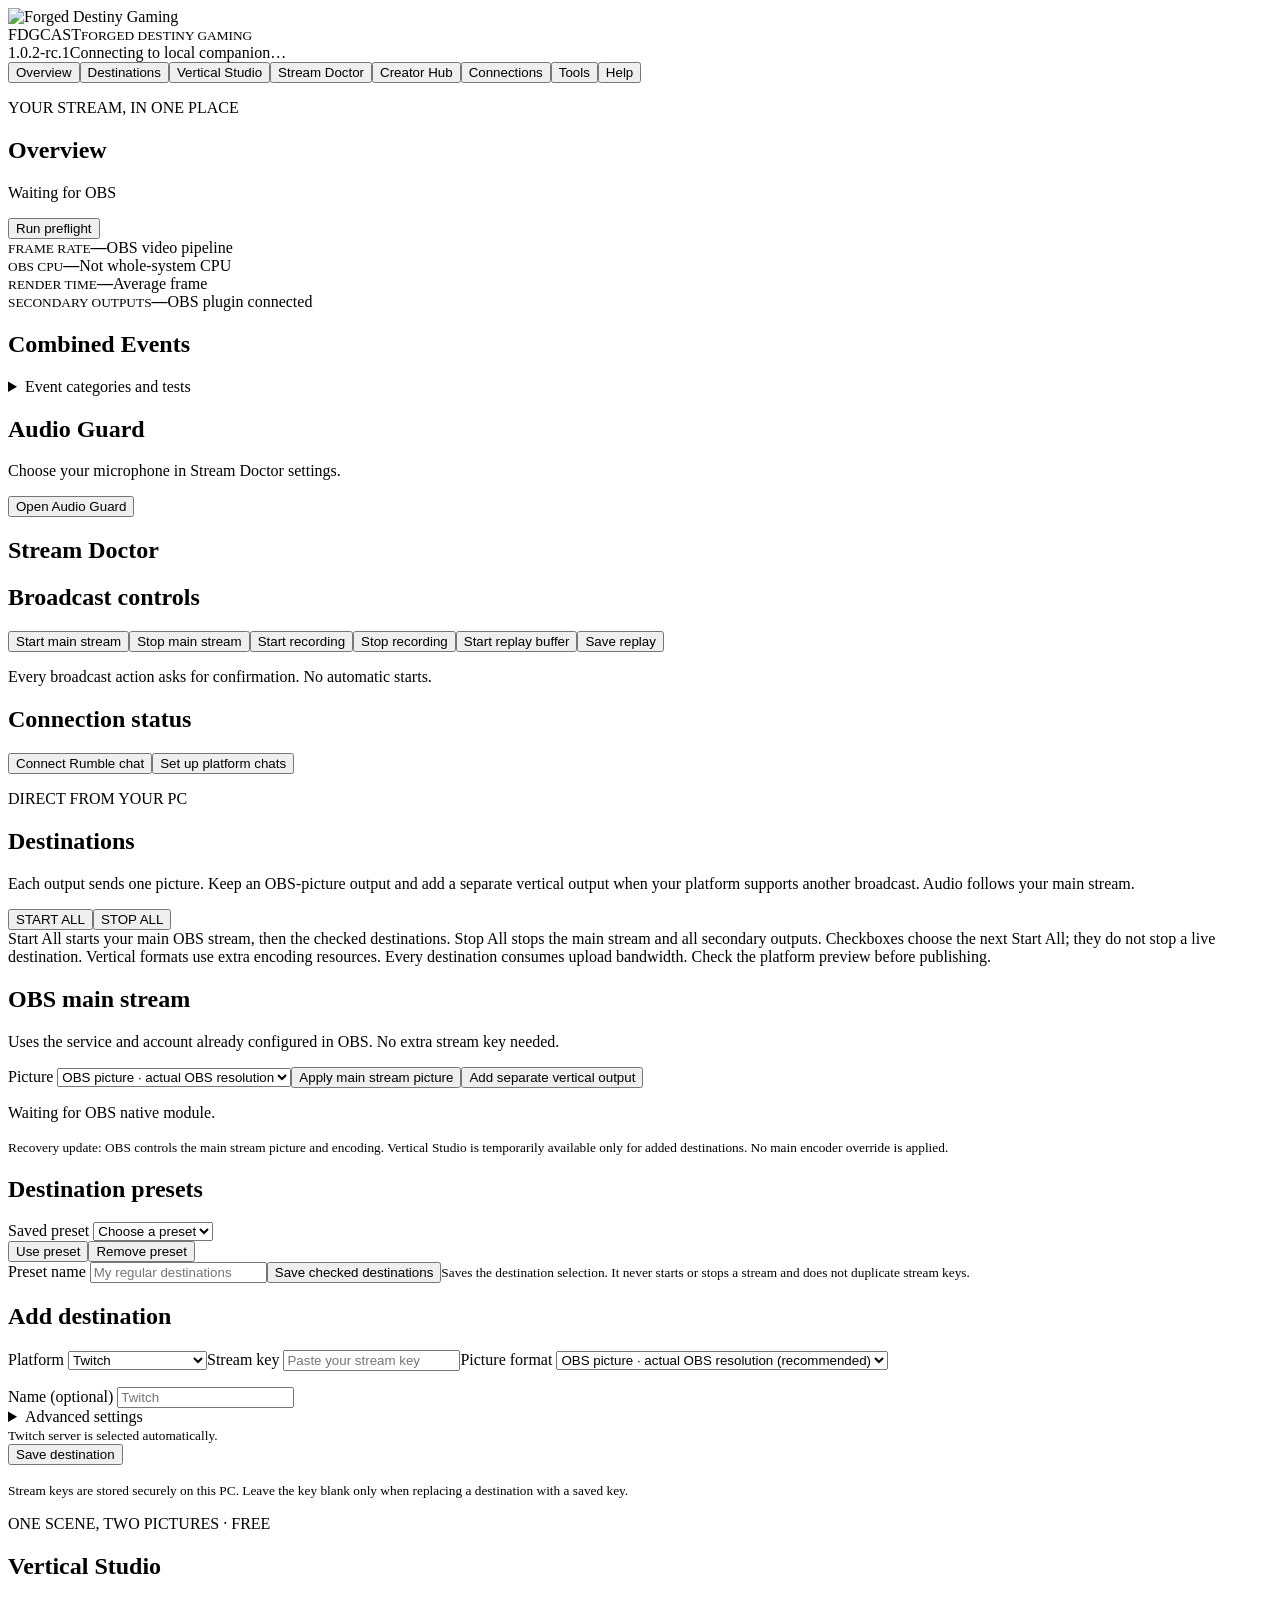
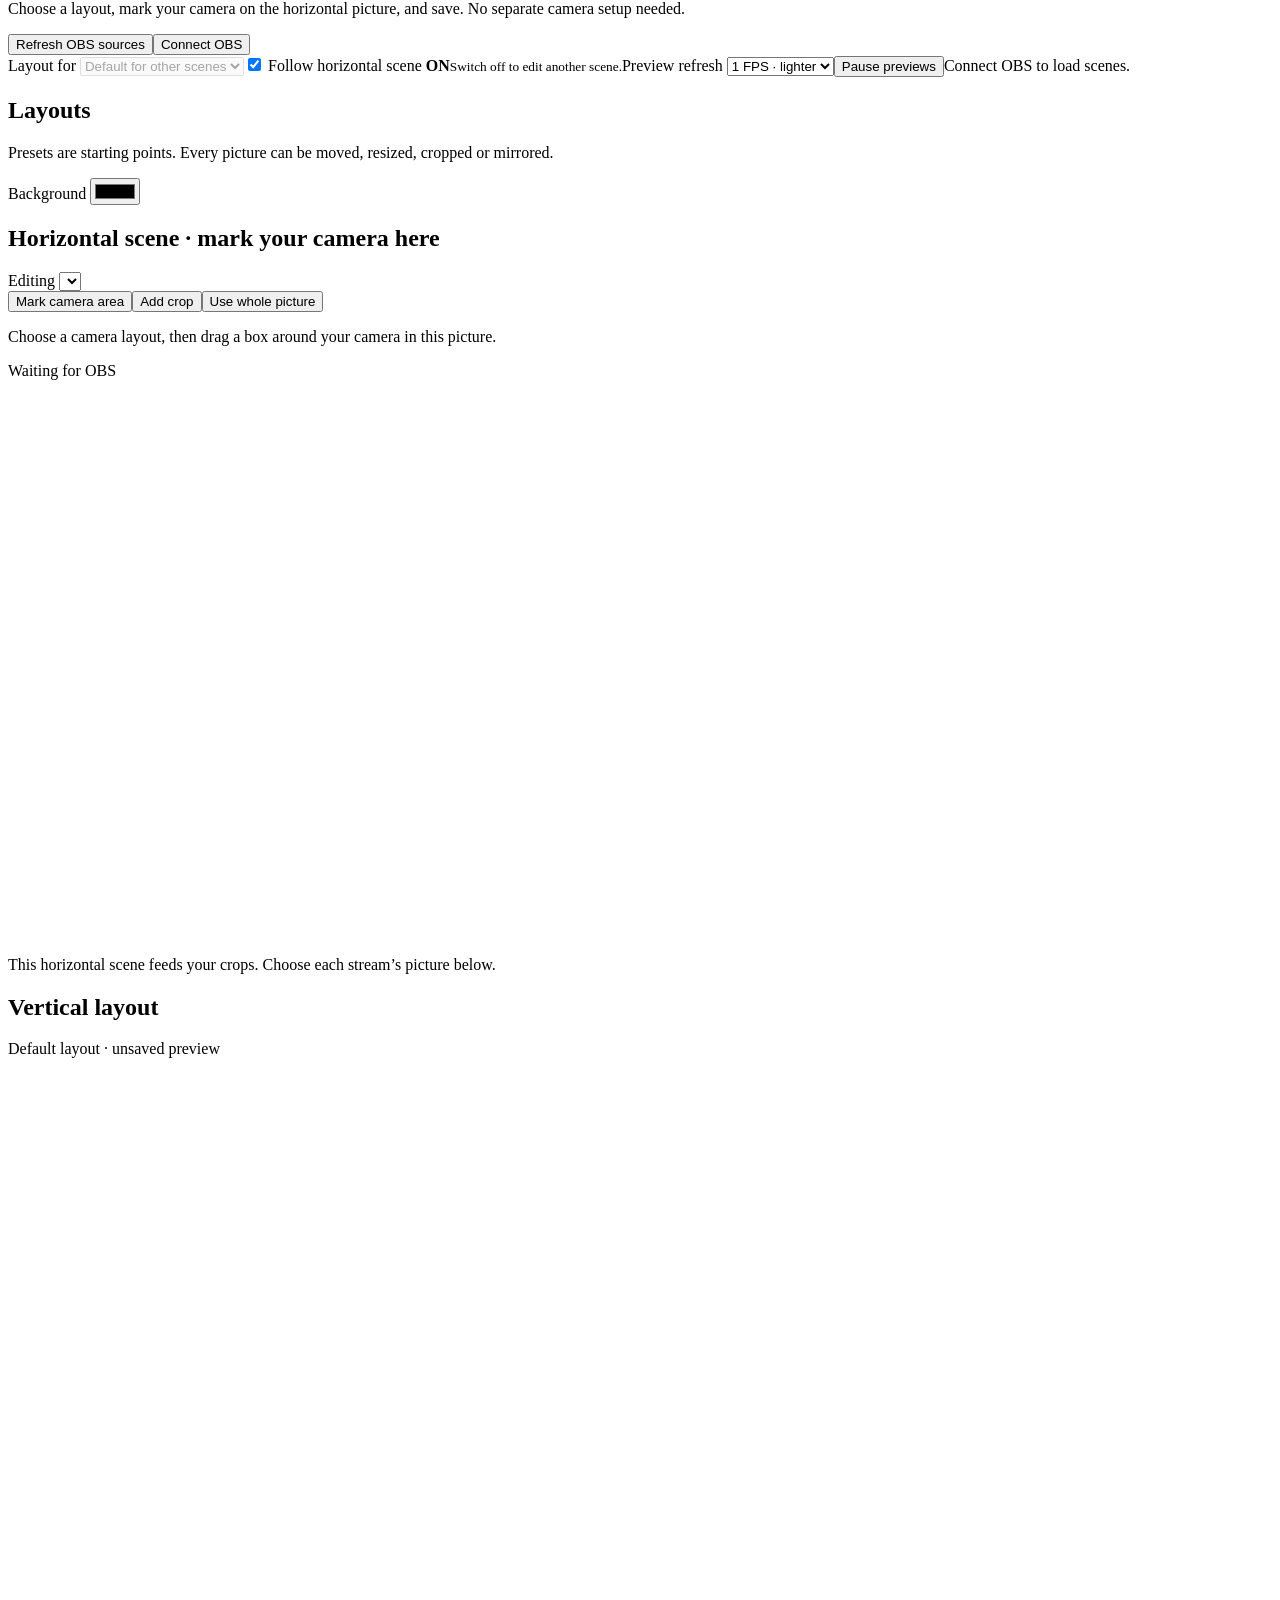
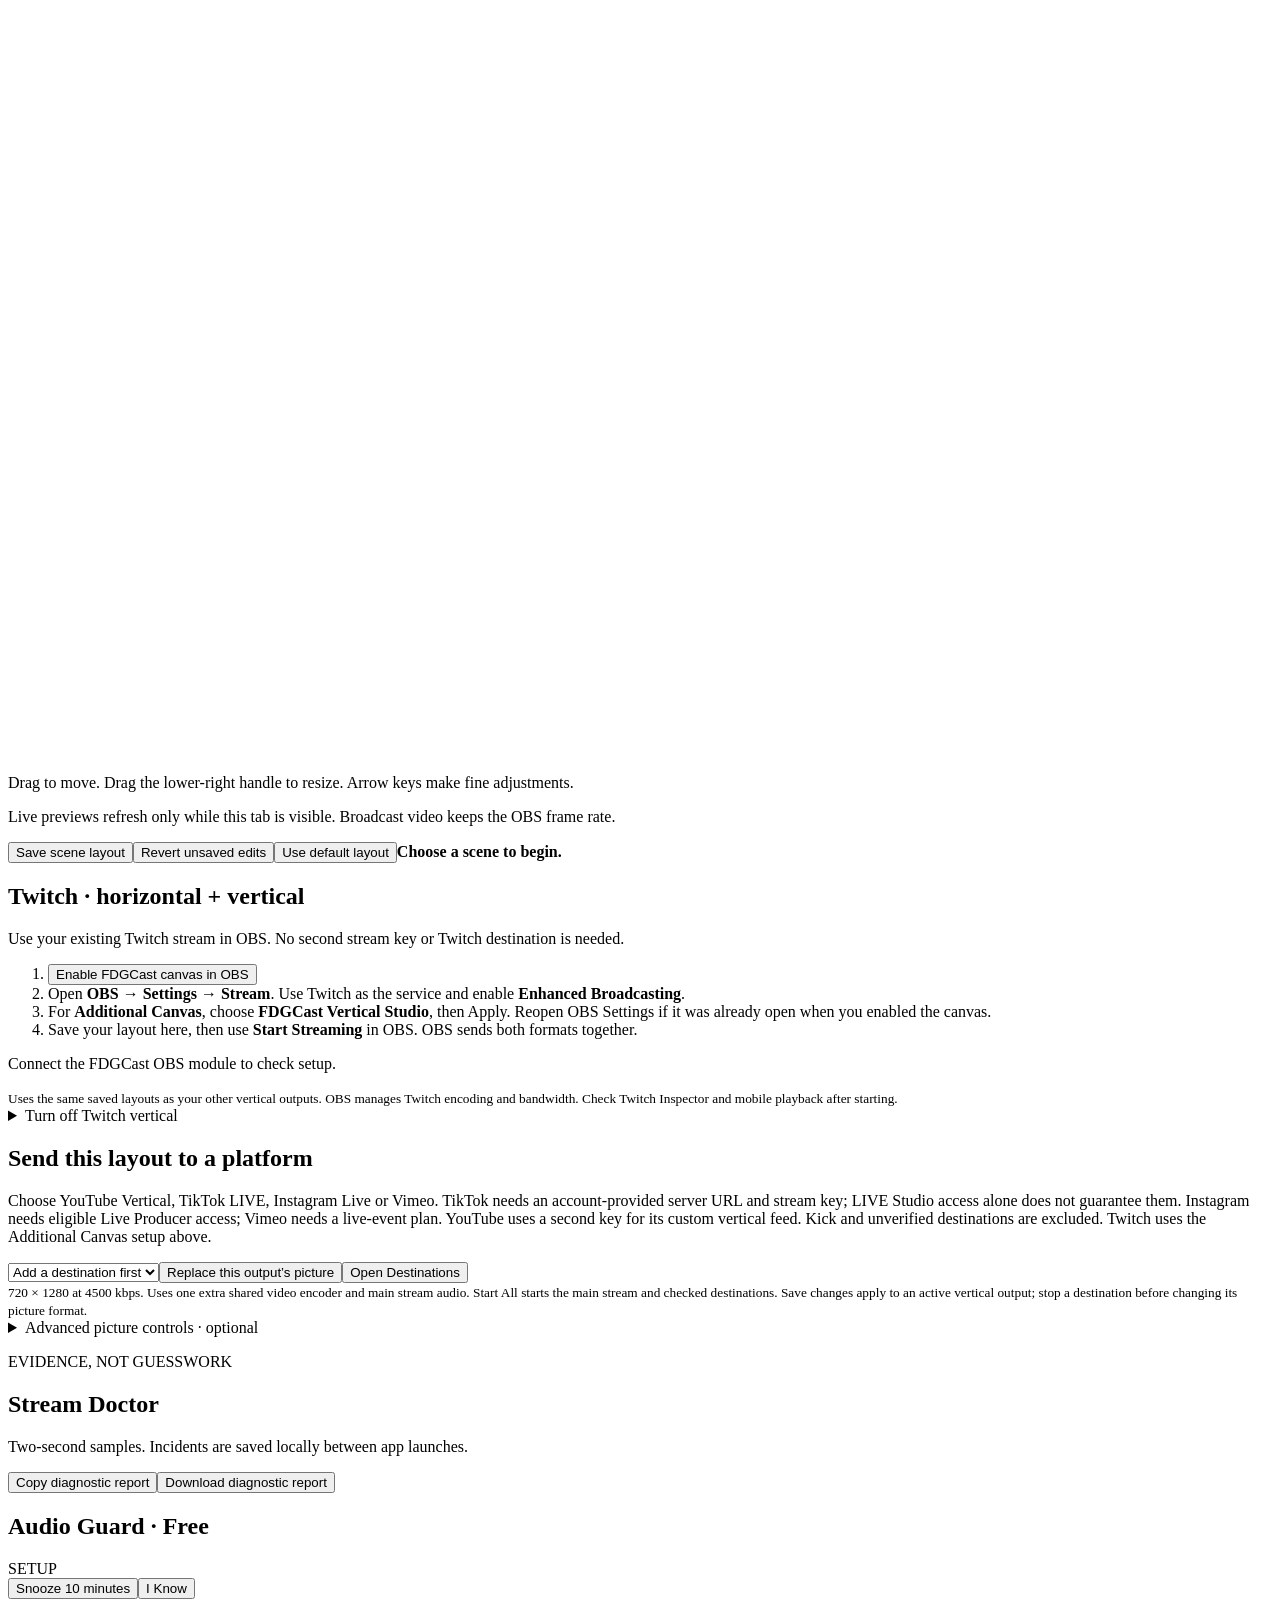
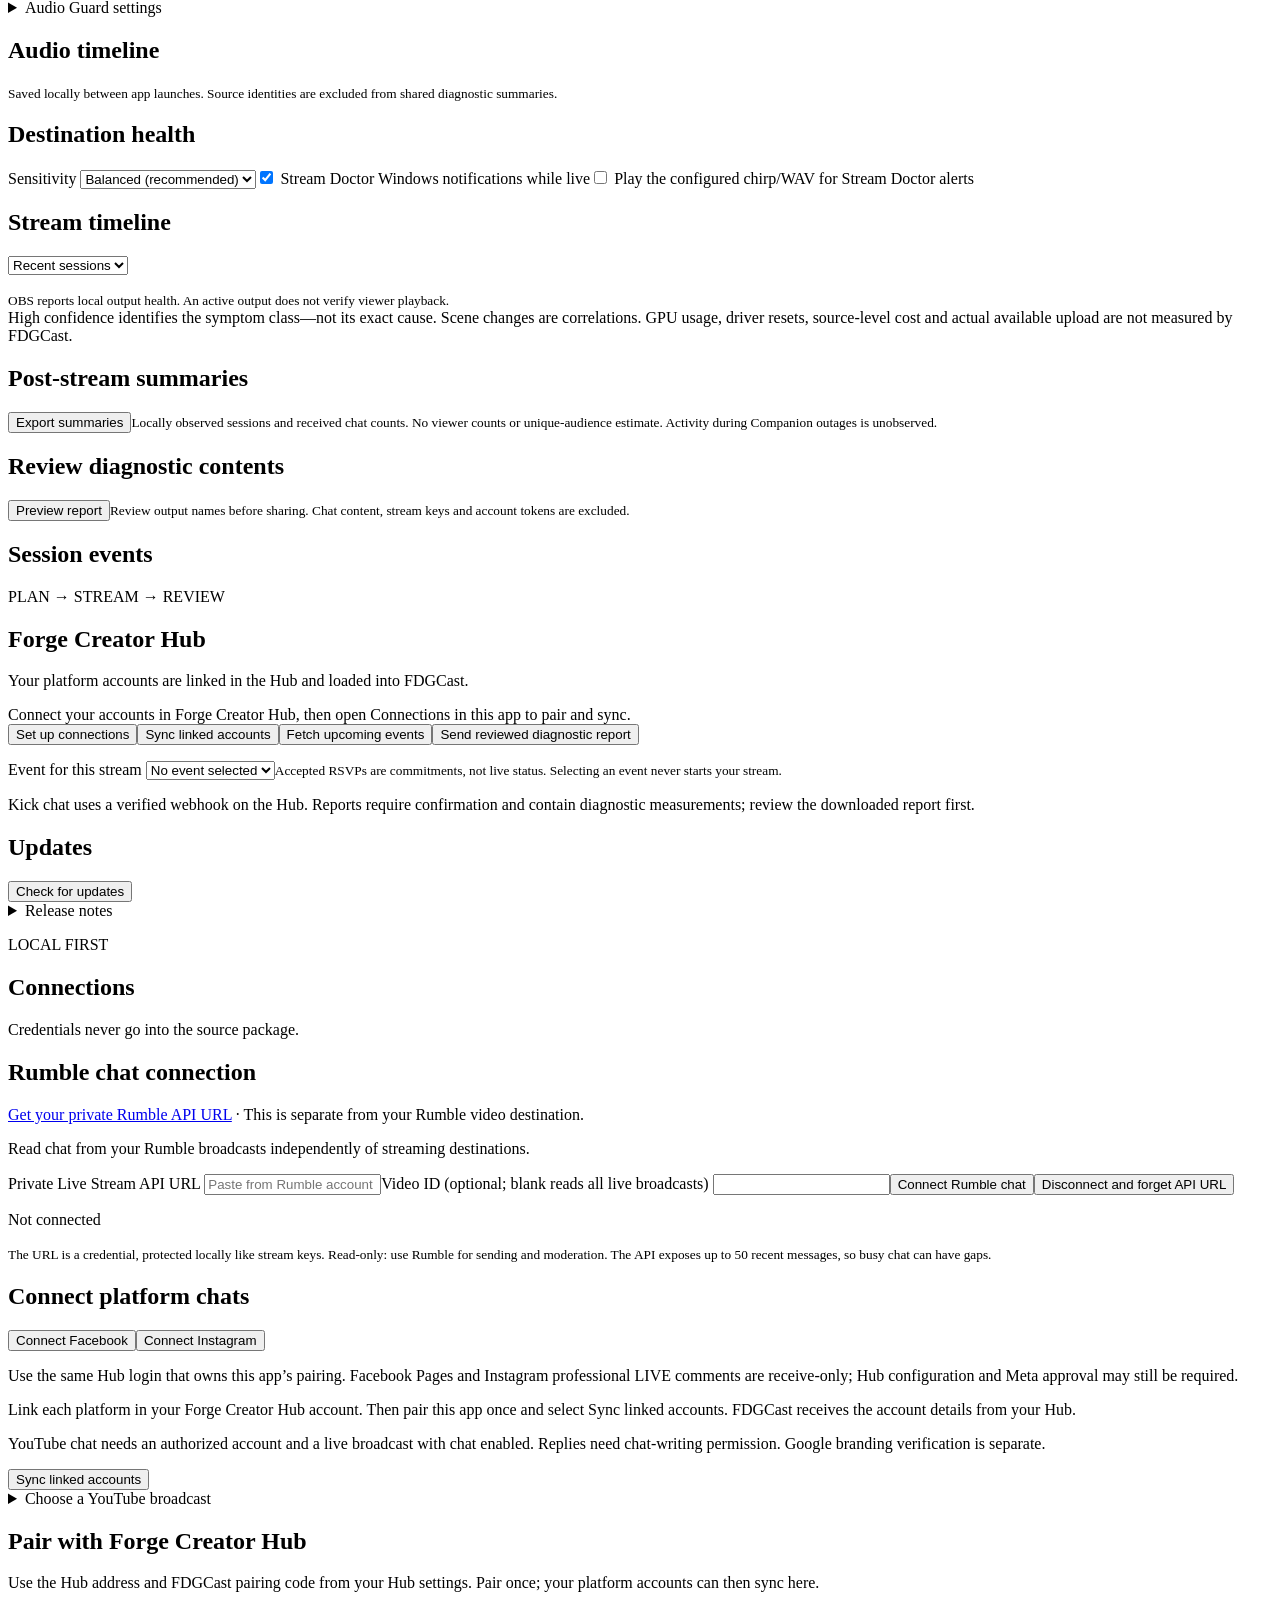
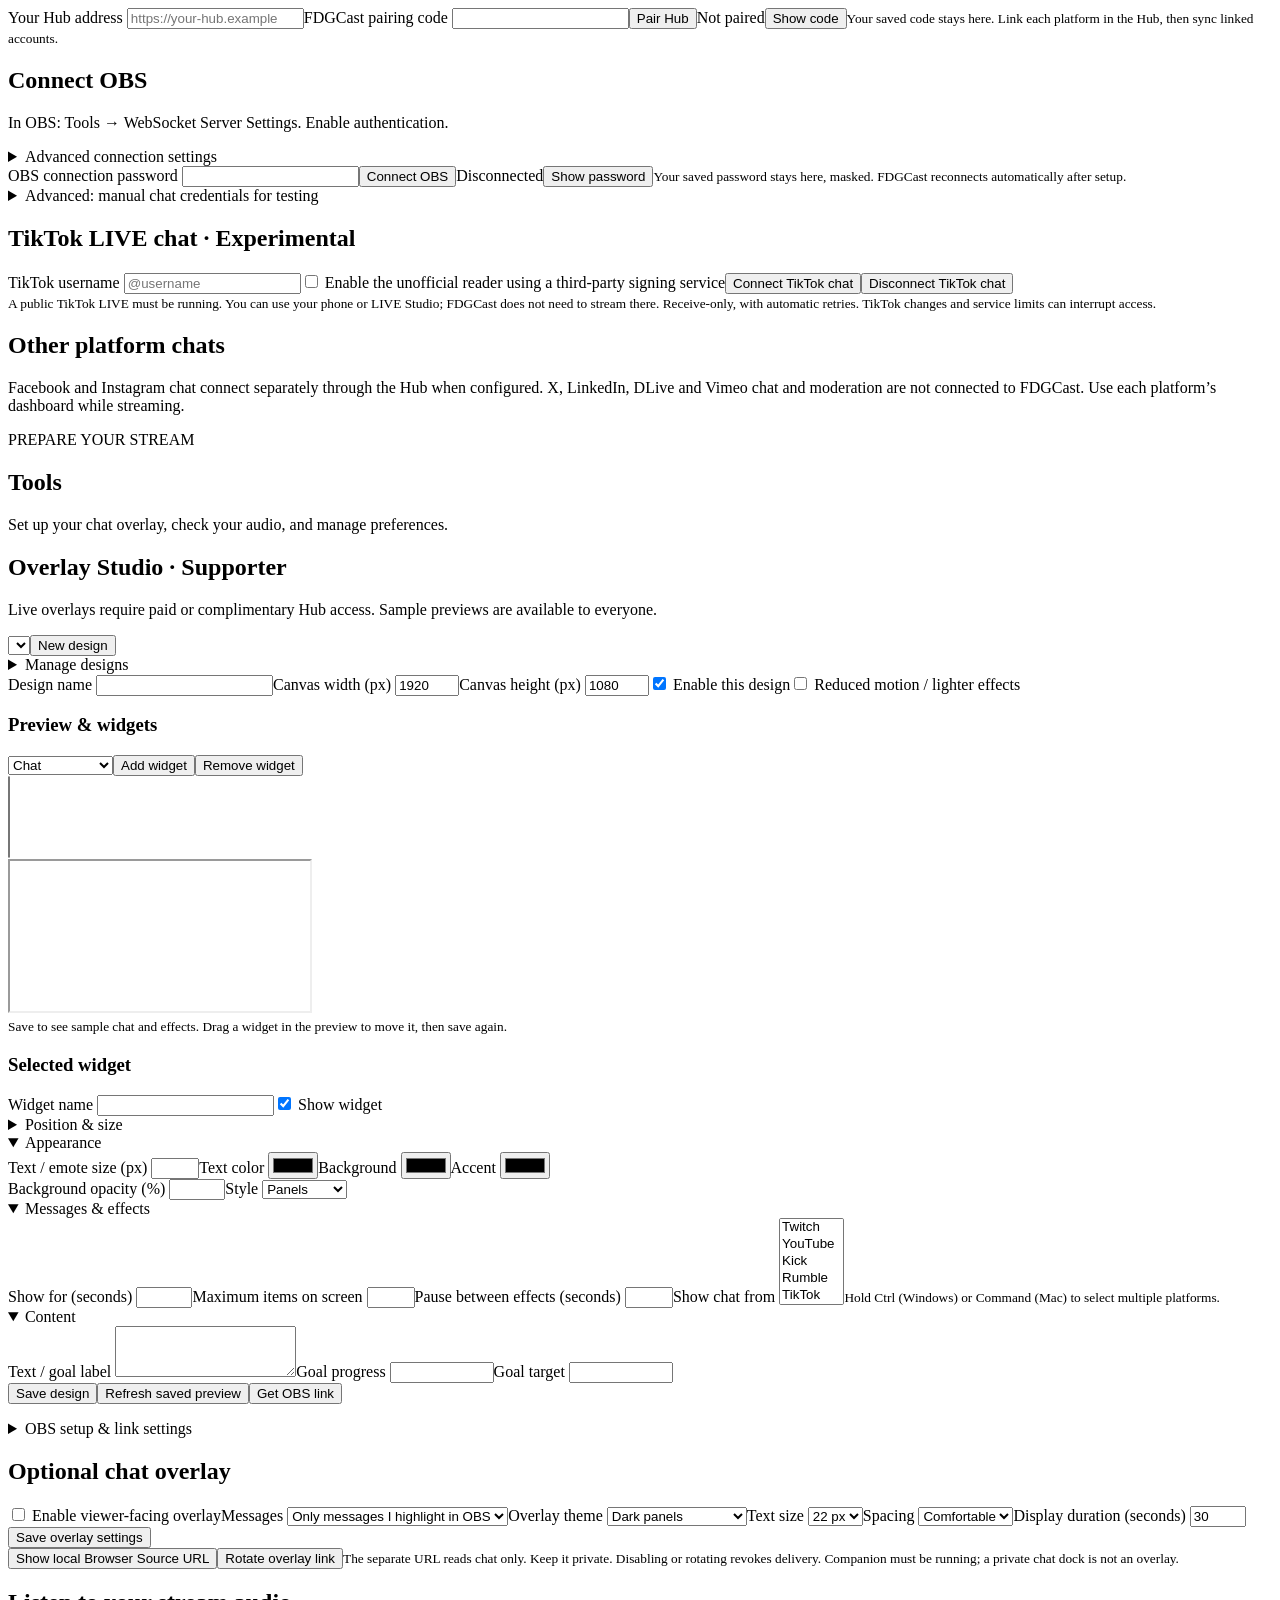
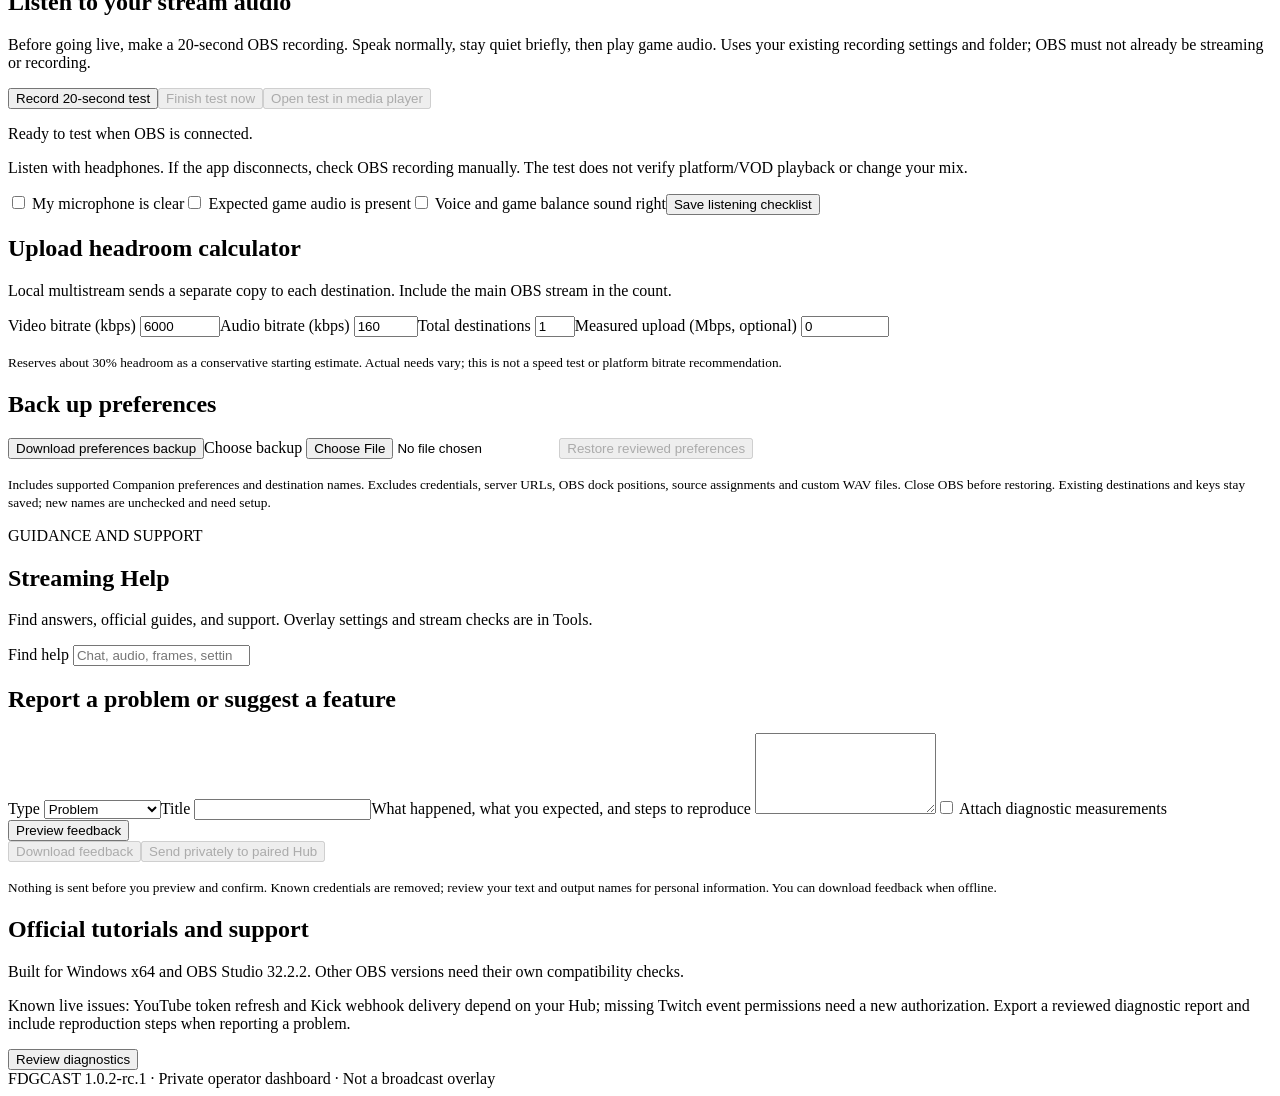
==== web/index.html @ 6902c18e "WIP: checkpoint vertical canvas work at user usage pause [skip ci] Unfinished native Twitch canvas/R" ====
<!doctype html>
<html lang="en"><head><meta charset="utf-8"><meta name="viewport" content="width=device-width,initial-scale=1"><title>FDGCast · Forged Destiny Gaming</title><link rel="icon" type="image/png" href="/favicon.png"><link rel="stylesheet" href="/style.css"><script src="/app.js" defer></script><script src="/studio-editor.js" defer></script><script src="/vertical-studio.js" defer></script></head>
<body>
<header><div class="brand"><img class="brand-logo" src="/favicon.png" alt="Forged Destiny Gaming"><div>FDGCAST<small>FORGED DESTINY GAMING</small></div></div><span id="mode" class="pill">1.0.2-rc.1</span><span id="connection">Connecting to local companion…</span></header>
<section id="updateBanner" class="notice" hidden role="status"><strong id="updateNotice"></strong><div class="controls"><button id="updateView">View changes</button><a id="updateDownload" class="button" target="_blank" rel="noopener noreferrer">Download installer</a><button id="updateLater">Later</button></div><small>Close OBS and Companion before running the installer. Your saved settings stay in place.</small></section>
<div id="error" role="alert" hidden></div>
<nav aria-label="Main"><button data-tab="live" class="selected">Overview</button><button data-tab="outputs">Destinations</button><button data-tab="vertical">Vertical Studio</button><button data-tab="doctor">Stream Doctor</button><button data-tab="hub">Creator Hub</button><button data-tab="setup">Connections</button><button data-tab="tools">Tools</button><button data-tab="help">Help</button></nav>
<main>
<section id="live" class="tab active">
 <div class="page-heading"><div><p class="eyebrow">YOUR STREAM, IN ONE PLACE</p><h1>Overview</h1><p id="scene">Waiting for OBS</p></div><button id="preflight">Run preflight</button></div>
 <div class="metrics"><article><small>FRAME RATE</small><strong id="fps">—</strong><span>OBS video pipeline</span></article><article><small>OBS CPU</small><strong id="cpu">—</strong><span>Not whole-system CPU</span></article><article><small>RENDER TIME</small><strong id="render">—</strong><span>Average frame</span></article><article><small>SECONDARY OUTPUTS</small><strong id="outputCount">—</strong><span>OBS plugin connected</span></article></div>
 <div class="workspace"><aside><article class="panel"><h2>Combined Events</h2><div id="audienceEvents"></div><details class="advanced"><summary>Event categories and tests</summary><form id="eventSettings" class="form"><div id="eventKinds"></div><label><input id="mergeEvents" type="checkbox"> Include selected events in the OBS chat feed</label><button>Save event choices</button></form><label>Simulation <select id="testEventKind"><option value="follow">Follow</option><option value="redeem">Redeem</option><option value="raid">Raid</option></select></label><button id="eventTest">Show labelled test event</button><small>Optional categories depend on platform permissions and real delivery. Tips from third-party services are not connected.</small></details></article><article class="panel"><h2>Audio Guard</h2><p id="audioHome">Choose your microphone in Stream Doctor settings.</p><button type="button" data-open-tab="doctor">Open Audio Guard</button></article><article class="panel"><h2>Stream Doctor</h2><div id="health"></div></article><article class="panel"><h2>Broadcast controls</h2><div class="controls"><button data-command="StartStream">Start main stream</button><button data-command="StopStream" class="danger">Stop main stream</button><button data-command="StartRecord">Start recording</button><button data-command="StopRecord">Stop recording</button><button data-command="StartReplayBuffer">Start replay buffer</button><button data-command="SaveReplayBuffer">Save replay</button></div><p class="muted">Every broadcast action asks for confirmation. No automatic starts.</p></article><article class="panel"><h2>Connection status</h2><button type="button" data-open-tab="setup" data-open-rumble>Connect Rumble chat</button><button type="button" data-open-tab="setup">Set up platform chats</button><div id="statuses"></div></article></aside></div>
 <article id="preflightPanel" class="panel" hidden><h2>Preflight results</h2><label><input id="recordingExpected" type="checkbox"> I expect to record this stream</label><div id="preflightResults"></div><button id="goLiveAnyway">Go live anyway</button><small>Uses the main OBS stream and checked destinations. Warnings do not block streaming.</small></article>
</section>
<section id="outputs" class="tab"><div class="page-heading"><div><p class="eyebrow">DIRECT FROM YOUR PC</p><h1>Destinations</h1><p>Each output sends one picture. Keep an OBS-picture output and add a separate vertical output when your platform supports another broadcast. Audio follows your main stream.</p></div><div class="controls"><button id="startAll">START ALL</button><button id="stopAll" class="danger">STOP ALL</button></div></div><div class="notice">Start All starts your main OBS stream, then the checked destinations. Stop All stops the main stream and all secondary outputs. Checkboxes choose the next Start All; they do not stop a live destination. Vertical formats use extra encoding resources. Every destination consumes upload bandwidth. Check the platform preview before publishing.</div><article class="panel" id="mainStreamCard"><h2 id="mainStreamName">OBS main stream</h2><p>Uses the service and account already configured in OBS. No extra stream key needed.</p><div class="controls"><label>Picture <select id="mainStreamPicture" title="Choose before streaming. Horizontal uses your OBS scene; Vertical Studio uses your saved phone layout."><option value="main">OBS picture · actual OBS resolution</option><option value="vertical_studio">Vertical Studio · saved layout</option></select></label><button id="mainStreamSave">Apply main stream picture</button><button id="mainAddVertical" type="button">Add separate vertical output</button></div><p id="mainStreamStatus" role="status">Waiting for OBS native module.</p><small>Recovery update: OBS controls the main stream picture and encoding. Vertical Studio is temporarily available only for added destinations. No main encoder override is applied.</small></article><div id="destinations"></div>
<article class="panel"><h2>Destination presets</h2><label>Saved preset <select id="outputPreset"><option value="">Choose a preset</option></select></label><div class="controls"><button id="presetApply">Use preset</button><button id="presetDelete">Remove preset</button></div><form id="presetForm" class="form"><label>Preset name <input name="name" maxlength="60" required placeholder="My regular destinations"></label><button>Save checked destinations</button><small>Saves the destination selection. It never starts or stops a stream and does not duplicate stream keys.</small></form></article>
<form id="destinationForm" class="panel form"><h2 id="destinationFormTitle">Add destination</h2><input name="paired_with" type="hidden"><p id="destinationPairHelp" class="notice" hidden>This creates another output and keeps the original picture. Your platform must provide a separate broadcast connection/key for the additional feed. The original key is never copied. Reusing the same broadcast connection does not create two formats.</p><label>Platform <select name="platform" id="destinationPlatform"><option value="twitch">Twitch</option><option value="youtube">YouTube Horizontal</option><option value="youtube_vertical">YouTube Vertical</option><option value="kick">Kick</option><option value="custom">Other / Custom</option></select></label><label>Stream key <input name="key" type="password" autocomplete="off" placeholder="Paste your stream key"></label><label>Picture format <select name="picture" id="destinationPicture" aria-describedby="pictureHelp"><option value="main">OBS picture · actual OBS resolution (recommended)</option><option value="vertical_fill">Vertical · fill screen (crop sides)</option><option value="vertical_fit">Vertical · whole picture with black space</option><option value="vertical_studio">Vertical Studio · saved scene layouts</option></select></label><p id="pictureHelp" class="muted"></p><div id="pictureGuide" hidden aria-hidden="true"><div class="picture-frame"><div class="picture-content">Your OBS picture</div></div><small>Framing illustration · check actual video in the platform preview</small></div><label>Name (optional) <input name="name" placeholder="Twitch" maxlength="80"></label><details id="destinationAdvanced" class="advanced"><summary>Advanced settings</summary><label id="destinationServerLabel">Server address (optional override) <input name="server" placeholder="Paste the server address from your platform"></label><label>Destination ID (optional; reuse to replace) <input name="id" pattern="[a-zA-Z0-9_-]{1,40}"></label></details><small id="destinationHelp">Twitch server is selected automatically.</small><div class="controls"><button id="destinationSave">Save destination</button><button type="button" id="destinationCancel" hidden>Cancel editing</button></div><p id="destinationSaved" role="status"></p><small>Stream keys are stored securely on this PC. Leave the key blank only when replacing a destination with a saved key.</small></form></section>
<section id="vertical" class="tab">
<div class="page-heading"><div><p class="eyebrow">ONE SCENE, TWO PICTURES · FREE</p><h1>Vertical Studio</h1><p>Choose a layout, mark your camera on the horizontal picture, and save. No separate camera setup needed.</p></div><div class="controls"><button id="vsRefresh">Refresh OBS sources</button><button data-open-tab="setup">Connect OBS</button></div></div>
<div class="vs-toolbar panel"><label>Layout for <select id="vsScene" disabled><option value="*">Default for other scenes</option></select></label><label id="vsFollowLabel" class="vs-follow"><input id="vsFollow" type="checkbox" checked> <span>Follow horizontal scene <strong id="vsFollowState">ON</strong></span></label><small id="vsFollowHelp">Switch off to edit another scene.</small><label>Preview refresh <select id="vsFps"><option value="1">1 FPS · lighter</option><option value="2">2 FPS</option></select></label><button id="vsPause">Pause previews</button><span id="vsConnection" role="status">Connect OBS to load scenes.</span></div>
<div class="vs-workspace">
<aside class="panel vs-presets"><h2>Layouts</h2><div id="vsPresets" class="vs-preset-grid"></div><p class="muted">Presets are starting points. Every picture can be moved, resized, cropped or mirrored.</p><label>Background <input id="vsBackground" type="color" value="#000000"></label></aside>
<div class="vs-center"><div class="vs-previews"><article class="panel"><h2>Horizontal scene · mark your camera here</h2><div class="vs-crop-tools"><label>Editing <select id="vsLayers" aria-label="Choose a picture to crop"></select></label><div class="controls"><button id="vsMark">Mark camera area</button><button id="vsAddCrop">Add crop</button><button id="vsWhole">Use whole picture</button></div><p id="vsCropStatus" role="status">Choose a camera layout, then drag a box around your camera in this picture.</p></div><p id="vsLiveName" class="muted">Waiting for OBS</p><canvas id="vsLive" width="960" height="540" tabindex="0" aria-label="Horizontal scene crop editor. Drag a box around the camera, move the box, or resize its bottom-right corner."></canvas><p class="muted">This horizontal scene feeds your crops. Choose each stream’s picture below.</p></article><article class="panel"><h2>Vertical layout</h2><p id="vsDraftName" class="muted">Default layout · unsaved preview</p><canvas id="vsCanvas" width="720" height="1280" tabindex="0" aria-label="Vertical preview. Drag pictures or use arrow keys. Shift moves ten pixels."></canvas><p class="muted">Drag to move. Drag the lower-right handle to resize. Arrow keys make fine adjustments.</p></article></div><p id="vsPreviewStatus" role="status">Live previews refresh only while this tab is visible. Broadcast video keeps the OBS frame rate.</p><div class="vs-savebar panel"><button id="vsSave">Save scene layout</button><button id="vsRevert">Revert unsaved edits</button><button id="vsReset">Use default layout</button><strong id="vsSaved" role="status">Choose a scene to begin.</strong></div><article id="vsTwitchSetup" class="panel"><h2>Twitch · horizontal + vertical</h2><p>Use your existing Twitch stream in OBS. No second stream key or Twitch destination is needed.</p><ol><li><button type="button" id="vsTwitchEnable">Enable FDGCast canvas in OBS</button></li><li>Open <strong>OBS → Settings → Stream</strong>. Use Twitch as the service and enable <strong>Enhanced Broadcasting</strong>.</li><li>For <strong>Additional Canvas</strong>, choose <strong>FDGCast Vertical Studio</strong>, then Apply. Reopen OBS Settings if it was already open when you enabled the canvas.</li><li>Save your layout here, then use <strong>Start Streaming</strong> in OBS. OBS sends both formats together.</li></ol><p id="vsTwitchStatus" role="status">Connect the FDGCast OBS module to check setup.</p><small>Uses the same saved layouts as your other vertical outputs. OBS manages Twitch encoding and bandwidth. Check Twitch Inspector and mobile playback after starting.</small><details class="advanced"><summary>Turn off Twitch vertical</summary><p>Stop video outputs, choose None for Additional Canvas in OBS, then disable the FDGCast canvas below.</p><button type="button" id="vsTwitchDisable">Disable FDGCast canvas</button></details></article><article class="panel"><h2>Send this layout to a platform</h2><p>Choose YouTube Vertical, TikTok LIVE, Instagram Live or Vimeo. TikTok needs an account-provided server URL and stream key; LIVE Studio access alone does not guarantee them. Instagram needs eligible Live Producer access; Vimeo needs a live-event plan. YouTube uses a second key for its custom vertical feed. Kick and unverified destinations are excluded. Twitch uses the Additional Canvas setup above.</p><div class="controls"><select id="vsDestination" aria-label="Destination for Vertical Studio"><option value="">Add a destination first</option></select><button id="vsAssign">Replace this output’s picture</button><button data-open-tab="outputs">Open Destinations</button></div><small>720 × 1280 at 4500 kbps. Uses one extra shared video encoder and main stream audio. Start All starts the main stream and checked destinations. Save changes apply to an active vertical output; stop a destination before changing its picture format.</small></article></div>
<details id="vsAdvanced" class="panel vs-advanced"><summary>Advanced picture controls · optional</summary><aside class="vs-inspector"><h2>Fine-tune the selected picture</h2><div class="controls"><button id="vsAdd">Add picture</button><button id="vsRemove">Remove</button><button id="vsUp" title="Draw this picture in front of the next picture">Bring forward</button><button id="vsDown" title="Draw this picture behind the previous picture">Send backward</button></div><label>Picture name <input id="vsName" maxlength="80"></label><label>Use a different OBS source (optional) <select id="vsSource"></select></label><small>Recommended: mark the camera directly on the horizontal picture. Existing-source selection is optional and reuses OBS sources.</small><label>Framing <select id="vsFit"><option value="fill">Fill · crop edges</option><option value="fit">Fit · show whole picture</option></select></label><div class="vs-fields"><label>Left <input id="vsX" type="number" min="0" max="700"></label><label>Top <input id="vsY" type="number" min="0" max="1260"></label><label>Width <input id="vsWidth" type="number" min="20" max="720"></label><label>Height <input id="vsHeight" type="number" min="20" max="1280"></label></div><label>Zoom <input id="vsZoom" type="range" min="1" max="4" step="0.05"><output id="vsZoomValue">1×</output></label><label>Crop position · left / right <input id="vsPanX" type="range" min="-1" max="1" step="0.02"></label><label>Crop position · top / bottom <input id="vsPanY" type="range" min="-1" max="1" step="0.02"></label><label><input id="vsMirror" type="checkbox"> Mirror horizontally</label><label><input id="vsVisible" type="checkbox" checked> Show this picture</label><small>Layer order runs from back to front. Changes affect the vertical picture only.</small></aside></details>
</div></section>

<section id="doctor" class="tab"><div class="page-heading"><div><p class="eyebrow">EVIDENCE, NOT GUESSWORK</p><h1>Stream Doctor</h1><p>Two-second samples. Incidents are saved locally between app launches.</p></div><div class="controls"><button id="copyReport">Copy diagnostic report</button><button id="report">Download diagnostic report</button></div></div><article class="panel"><div class="panel-title"><h2>Audio Guard · Free</h2><span id="audioState" class="pill">SETUP</span></div><div id="audioIssues"></div><div class="controls"><button id="audioSnooze">Snooze 10 minutes</button><button id="audioAck">I Know</button></div>
<details class="advanced"><summary>Audio Guard settings</summary><form id="audioForm" class="form">
<label>Microphone <select id="audioMic"><option value="">Choose microphone…</option></select></label>
<label>Game / desktop audio (optional) <select id="audioGame"><option value="">Not monitored</option></select></label>
<label>Quiet scenes (one name per line) <textarea id="audioQuiet" rows="5">BRB
Starting Soon
Ending
Be Right Back
Intermission</textarea></label>
<label>Silence warning after (seconds) <input id="audioSilence" type="number" min="30" max="600" value="90"></label>
<label><input id="audioClipping" type="checkbox"> Warn about sustained input levels near clipping</label><label>Optional VOD track to check (0 disables) <input id="audioVodTrack" type="number" min="0" max="6" value="0"></label><small>This checks routing to your chosen track; it does not detect or change the platform’s actual VOD settings.</small><label><input id="audioEnabled" type="checkbox" checked> Enable Audio Guard</label>
<label><input id="audioNotify" type="checkbox" checked> Windows notifications while live</label>
<label><input id="audioSound" type="checkbox"> Optional sound after two minutes muted</label>
<label>Reminder volume <input id="audioSoundVolume" type="range" min="0" max="100" value="45"><output id="audioSoundVolumeLabel">45%</output></label><span id="audioSoundChoice">Default chirp</span><label>Custom WAV <input id="audioCustomWav" type="file" accept=".wav,audio/wav"></label><small>PCM WAV, 8/16-bit, mono/stereo, up to five seconds and 2 MB. The file stays on this PC.</small><button type="button" id="audioDefaultSound">Use default chirp</button><button type="submit">Save Audio Guard settings</button><div class="controls"><button type="button" id="testAudioNotification">Test Windows notification</button><button type="button" id="testAudioSound">Preview sound</button></div><span id="audioTestResult" role="status"></span><small>Mute: warning at 30 seconds, notification at 60 seconds, one notification per continuing problem. Silence is a symptom, not proof of a disconnected device. Quiet scenes suppress alerts. Audio controls apply only when you click a fix.</small>
</form></details></article><article class="panel"><h2>Audio timeline</h2><div id="audioHistory"></div><small>Saved locally between app launches. Source identities are excluded from shared diagnostic summaries.</small></article>
<article class="panel"><h2>Destination health</h2><div id="destinationHealth"></div><label title="Balanced waits eight seconds for sustained trouble. Sensitive waits three seconds; Relaxed waits fifteen. Major frame loss can warn after three seconds.">Sensitivity <select id="doctorSensitivity"><option value="sensitive">Sensitive</option><option value="balanced" selected>Balanced (recommended)</option><option value="relaxed">Relaxed</option></select></label><label><input type="checkbox" id="doctorNotify" checked> Stream Doctor Windows notifications while live</label><label><input type="checkbox" id="doctorSound"> Play the configured chirp/WAV for Stream Doctor alerts</label></article><article class="panel"><h2>Stream timeline</h2><select id="historySession" aria-label="Filter stream session"><option value="all">Recent sessions</option></select><p id="historyStorage" class="muted"></p><div id="streamTimeline"></div><textarea id="reportCopyFallback" rows="10" readonly hidden aria-label="Diagnostic report to copy"></textarea><small>OBS reports local output health. An active output does not verify viewer playback.</small></article><div class="notice">High confidence identifies the symptom class—not its exact cause. Scene changes are correlations. GPU usage, driver resets, source-level cost and actual available upload are not measured by FDGCast.</div><div id="incidents"></div><article class="panel"><h2>Post-stream summaries</h2><div id="sessionSummaries"></div><button id="exportSummary">Export summaries</button><small>Locally observed sessions and received chat counts. No viewer counts or unique-audience estimate. Activity during Companion outages is unobserved.</small></article><article class="panel"><h2>Review diagnostic contents</h2><button id="previewReport">Preview report</button><pre id="reportPreview" hidden></pre><small>Review output names before sharing. Chat content, stream keys and account tokens are excluded.</small></article><article class="panel"><h2>Session events</h2><div id="events"></div></article></section>
<section id="hub" class="tab"><div class="page-heading"><div><p class="eyebrow">PLAN → STREAM → REVIEW</p><h1>Forge Creator Hub</h1><p>Your platform accounts are linked in the Hub and loaded into FDGCast.</p></div></div><div class="notice">Connect your accounts in Forge Creator Hub, then open Connections in this app to pair and sync.</div><div class="controls"><button type="button" data-open-tab="setup">Set up connections</button><button id="hubSync">Sync linked accounts</button><button id="hubFetch">Fetch upcoming events</button><button id="hubReport">Send reviewed diagnostic report</button></div><p id="hubScheduleStatus" role="status"></p><label>Event for this stream <select id="hubSelected"><option value="">No event selected</option></select></label><small>Accepted RSVPs are commitments, not live status. Selecting an event never starts your stream.</small><div id="hubEvents"></div><p class="muted">Kick chat uses a verified webhook on the Hub. Reports require confirmation and contain diagnostic measurements; review the downloaded report first.</p></section>
<section id="setup" class="tab">
<article class="panel"><h2>Updates</h2><p id="updateVersions"></p><p id="updateStatus" role="status"></p><button id="updateCheck" title="Check your Hub for a newer Windows installer. No software installs automatically.">Check for updates</button><a id="updateDownloadSecondary" class="button" target="_blank" rel="noopener noreferrer" hidden>Download available update</a><details id="updateChanges" class="advanced"><summary>Release notes</summary><pre id="updateNotes"></pre></details></article><div class="page-heading"><div><p class="eyebrow">LOCAL FIRST</p><h1>Connections</h1><p id="persistence">Credentials never go into the source package.</p></div></div><div class="setup-grid">
<article class="panel connection-guide" id="rumbleChat"><h2>Rumble chat connection</h2><p><a href="https://rumble.com/account/livestream-api" target="_blank" rel="noopener noreferrer">Get your private Rumble API URL</a> · This is separate from your Rumble video destination.</p><p>Read chat from your Rumble broadcasts independently of streaming destinations.</p><form id="rumbleForm" class="form"><label>Private Live Stream API URL <input name="api_url" type="password" autocomplete="off" placeholder="Paste from Rumble account settings"></label><label>Video ID (optional; blank reads all live broadcasts) <input name="video_id" maxlength="80"></label><button>Connect Rumble chat</button><button type="button" data-disconnect="rumble">Disconnect and forget API URL</button></form><p id="rumbleChatStatus" role="status">Not connected</p><small>The URL is a credential, protected locally like stream keys. Read-only: use Rumble for sending and moderation. The API exposes up to 50 recent messages, so busy chat can have gaps.</small></article>
<article class="panel connection-guide"><h2>Connect platform chats</h2><div class="controls"><button type="button" id="connectFacebook">Connect Facebook</button><button type="button" id="connectInstagram">Connect Instagram</button></div><p>Use the same Hub login that owns this app’s pairing. Facebook Pages and Instagram professional LIVE comments are receive-only; Hub configuration and Meta approval may still be required.</p><div id="metaChatStatus" role="status"></div><p>Link each platform in your Forge Creator Hub account. Then pair this app once and select Sync linked accounts. FDGCast receives the account details from your Hub.</p><p class="muted">YouTube chat needs an authorized account and a live broadcast with chat enabled. Replies need chat-writing permission. Google branding verification is separate.</p><div id="chatConnectionStatus"></div><button type="button" id="setupSync">Sync linked accounts</button><div id="connectionGuidance"></div><details class="advanced"><summary>Choose a YouTube broadcast</summary><label>Live broadcast <select id="youtubeBroadcast"><option value="">Automatic selection</option></select></label><button type="button" id="youtubeRefresh">Refresh broadcasts</button><small>Uses the authorized channel. If a manual selection ends, choose another live broadcast or Automatic.</small></details></article>
<form id="hubForm" class="panel form"><h2>Pair with Forge Creator Hub</h2><p>Use the Hub address and FDGCast pairing code from your Hub settings. Pair once; your platform accounts can then sync here.</p><label>Your Hub address <input name="url" type="url" placeholder="https://your-hub.example" required></label><label>FDGCast pairing code <input name="token" type="password" autocomplete="off"></label><button>Pair Hub</button><span id="hubPairStatus" role="status">Not paired</span><button type="button" id="showPairCode">Show code</button><small>Your saved code stays here. Link each platform in the Hub, then sync linked accounts.</small></form>
<form id="obsForm" class="panel form"><h2>Connect OBS</h2><p>In OBS: Tools → WebSocket Server Settings. Enable authentication.</p><details class="advanced"><summary>Advanced connection settings</summary><label>Local port <input name="port" type="number" value="4455" min="1" max="65535" required></label></details><label>OBS connection password <input name="password" type="password" autocomplete="off"></label><button id="obsConnectButton">Connect OBS</button><span id="obsPairStatus" role="status">Disconnected</span><button type="button" id="showObsPassword">Show password</button><small>Your saved password stays here, masked. FDGCast reconnects automatically after setup.</small></form>
<details class="panel advanced"><summary>Advanced: manual chat credentials for testing</summary><p>Only use this when testing without the Hub. Normally, connect your accounts in the Hub and sync above.</p><div class="setup-grid"><form id="twitchForm" class="panel form"><h2>Twitch chat</h2><label>Client ID <input name="client_id" required></label><label>Authorized user ID <input name="user_id" required></label><label>Receiving channel ID <input name="channel_id" required></label><label>OAuth access token <input name="token" type="password" autocomplete="off"></label><button>Connect Twitch</button><button type="button" data-disconnect="twitch">Disconnect and forget token</button><small>Read: user:read:chat. Send: user:write:chat. Origin-channel information comes from Twitch’s Shared Chat payload.</small></form>
<form id="youtubeForm" class="panel form"><h2>YouTube chat</h2><p>Hub account sync discovers an active live chat. Manual credentials are available for testing.</p><label>Channel display name <input name="channel_name" required></label><label>Live chat ID <input name="live_chat_id" required></label><label>OAuth access token <input name="token" type="password" autocomplete="off"></label><button>Connect YouTube</button><button type="button" data-disconnect="youtube">Disconnect and forget token</button><small>Only the Hub handles OAuth refresh. The manual token must include a scope that permits live chat sending.</small></form>
<article class="panel"><h2>Kick chat</h2><p>Kick chat arrives through the Hub after you link Kick and sync accounts. Send replies to your linked channel using its authorized connection.</p></article></div></details></div><div class="setup-grid">
<article class="panel"><h2>TikTok LIVE chat · Experimental</h2><form id="tiktokForm" class="form"><label>TikTok username <input name="username" maxlength="25" placeholder="@username" required></label><label><input name="experimental" type="checkbox" required> Enable the unofficial reader using a third-party signing service</label><button>Connect TikTok chat</button><button type="button" data-disconnect="tiktok">Disconnect TikTok chat</button></form><small>A public TikTok LIVE must be running. You can use your phone or LIVE Studio; FDGCast does not need to stream there. Receive-only, with automatic retries. TikTok changes and service limits can interrupt access.</small></article>
<article class="panel"><h2>Other platform chats</h2><p>Facebook and Instagram chat connect separately through the Hub when configured. X, LinkedIn, DLive and Vimeo chat and moderation are not connected to FDGCast. Use each platform’s dashboard while streaming.</p></article></div>
</section>
<section id="tools" class="tab"><div class="page-heading"><div><p class="eyebrow">PREPARE YOUR STREAM</p><h1>Tools</h1><p>Set up your chat overlay, check your audio, and manage preferences.</p></div></div>
<article class="panel studio-panel"><h2>Overlay Studio · Supporter</h2><p id="studioAccess" role="status">Live overlays require paid or complimentary Hub access. Sample previews are available to everyone.</p><div class="controls studio-designs"><select id="studioProfiles" aria-label="Saved overlay"></select><button id="studioNew">New design</button><details class="studio-manage"><summary>Manage designs</summary><div class="controls"><button id="studioCopy">Duplicate saved design</button><button id="studioDelete">Delete saved design</button><button id="studioExport">Export design</button><label>Import design <input id="studioImport" type="file" accept=".json,application/json"></label></div></details></div>
<form id="studioForm" class="form"><div class="studio-design-settings"><label>Design name <input id="studioName" maxlength="80" required></label><label>Canvas width (px) <input id="studioWidth" type="number" min="320" max="3840" value="1920"></label><label>Canvas height (px) <input id="studioHeight" type="number" min="240" max="3840" value="1080"></label><label><input id="studioEnabled" type="checkbox" checked> Enable this design</label><label><input id="studioLowMotion" type="checkbox"> Reduced motion / lighter effects</label></div>
<div class="studio-workspace"><div class="studio-preview"><h3>Preview & widgets</h3><div class="controls"><select id="studioAddType" aria-label="Add widget"><option value="chat">Chat</option><option value="emotes">Emote effects</option><option value="alerts">Activity alerts</option><option value="text">Text / heading</option><option value="goal">Manual goal</option></select><button id="studioAdd" type="button">Add widget</button><button id="studioRemove" type="button">Remove widget</button></div><select id="studioLayers" size="5" aria-label="Overlay widgets"></select><div id="studioStage"><iframe id="studioCanvas" title="Saved overlay sample preview" sandbox="allow-scripts allow-same-origin"></iframe></div><small>Save to see sample chat and effects. Drag a widget in the preview to move it, then save again.</small></div>
<div class="studio-inspector"><h3>Selected widget</h3><label>Widget name <input id="studioLayerName" maxlength="80"></label><label><input id="studioLayerEnabled" type="checkbox" checked> Show widget</label><details class="studio-section"><summary>Position & size</summary><div class="setup-grid"><label>Left (px) <input id="studioX" type="number" min="0"></label><label>Top (px) <input id="studioY" type="number" min="0"></label><label>Width <input id="studioLayerWidth" type="number" min="40"></label><label>Height <input id="studioLayerHeight" type="number" min="40"></label></div></details><details class="studio-section" open><summary>Appearance</summary><div class="setup-grid"><label>Text / emote size (px) <input id="studioFont" type="number" min="12" max="96"></label><label>Text color <input id="studioColor" type="color"></label><label>Background <input id="studioBackground" type="color"></label><label>Accent <input id="studioAccent" type="color"></label></div><label>Background opacity (%) <input id="studioOpacity" type="number" min="0" max="100"></label><label>Style <select id="studioStyle"><option value="panel">Panels</option><option value="minimal">Minimal</option><option value="float">Float up</option><option value="rain">Rain down</option><option value="burst">Burst</option></select></label></details><details class="studio-section" open data-studio-types="chat emotes alerts"><summary>Messages & effects</summary><label>Show for (seconds) <input id="studioSeconds" type="number" min="2" max="120"></label><label>Maximum items on screen <input id="studioMax" type="number" min="1" max="60"></label><label data-studio-types="emotes">Pause between effects (seconds) <input id="studioCooldown" type="number" min="0" max="60"></label><label>Show chat from <select id="studioPlatforms" multiple size="5"><option value="twitch">Twitch</option><option value="youtube">YouTube</option><option value="kick">Kick</option><option value="rumble">Rumble</option><option value="tiktok">TikTok</option><option value="facebook">Facebook</option><option value="instagram">Instagram</option></select><small>Hold Ctrl (Windows) or Command (Mac) to select multiple platforms.</small></label></details><details class="studio-section" open data-studio-types="text goal"><summary>Content</summary><label>Text / goal label <textarea id="studioContent" rows="3" maxlength="2000"></textarea></label><label data-studio-types="goal">Goal progress <input id="studioCurrent" type="number" min="0" max="100000000"></label><label data-studio-types="goal">Goal target <input id="studioTarget" type="number" min="1" max="100000000"></label></details></div></div>
<div class="studio-finish"><button type="submit" class="studio-save">Save design</button><button id="studioPreview" type="button">Refresh saved preview</button><button id="studioLink" type="button">Get OBS link</button><p id="studioStatus" role="status"></p></div></form><div class="studio-obs"><input id="studioUrl" hidden readonly aria-label="Saved design OBS URL"><details><summary>OBS setup & link settings</summary><p>Add a Browser Source in OBS and paste this design’s link. Match its width and height to the canvas above. Use one design for all its widgets.</p><div class="controls"><button id="studioRotate" type="button">Replace OBS link</button></div><small>Use one combined design for fewer Browser Sources. Set OBS Browser Source dimensions to the design canvas, use 30 FPS, and enable “Shutdown source when not visible.” Companion must run. Each design URL is read-only and independent; exports contain no access URLs. Live data requires Hub access. Existing platform permissions determine which activity alerts arrive.</small></details></div></article>
<article class="panel"><h2>Optional chat overlay</h2><form id="overlayForm" class="form"><label><input id="overlayEnabled" type="checkbox"> Enable viewer-facing overlay</label><label>Messages <select id="overlayMode"><option value="selected">Only messages I highlight in OBS</option><option value="all">Recent combined public chat</option></select></label><label>Overlay theme <select id="overlayTheme"><option value="dark">Dark panels</option><option value="minimal">Minimal transparent</option></select></label><label>Text size <select id="overlayFont"><option value="18">18 px</option><option value="22" selected>22 px</option><option value="28">28 px</option></select></label><label>Spacing <select id="overlaySpacing"><option value="comfortable">Comfortable</option><option value="compact">Compact</option></select></label><label>Display duration (seconds) <input id="overlaySeconds" type="number" min="5" max="120" value="30"></label><button>Save overlay settings</button></form><button id="showOverlayLink">Show local Browser Source URL</button><button id="rotateOverlay">Rotate overlay link</button><a id="overlayPreview" class="button" hidden target="_blank" rel="noopener noreferrer">Open overlay preview</a><input id="overlayLink" readonly hidden aria-label="Overlay Browser Source URL"><small>The separate URL reads chat only. Keep it private. Disabling or rotating revokes delivery. Companion must be running; a private chat dock is not an overlay.</small></article>
<article class="panel"><h2>Listen to your stream audio</h2><p>Before going live, make a 20-second OBS recording. Speak normally, stay quiet briefly, then play game audio. Uses your existing recording settings and folder; OBS must not already be streaming or recording.</p><div class="controls"><button id="audioTestStart">Record 20-second test</button><button id="audioTestStop" disabled>Finish test now</button><button id="audioTestOpen" disabled>Open test in media player</button></div><p id="audioTestStatus" role="status">Ready to test when OBS is connected.</p><p class="muted">Listen with headphones. If the app disconnects, check OBS recording manually. The test does not verify platform/VOD playback or change your mix.</p><form id="audioTestReview"><label><input type="checkbox" name="microphone"> My microphone is clear</label><label><input type="checkbox" name="game_audio"> Expected game audio is present</label><label><input type="checkbox" name="balance"> Voice and game balance sound right</label><button>Save listening checklist</button></form></article>
<article class="panel"><h2>Upload headroom calculator</h2><p>Local multistream sends a separate copy to each destination. Include the main OBS stream in the count.</p><div class="setup-grid"><label>Video bitrate (kbps) <input id="budgetVideo" type="number" min="100" max="100000" value="6000"></label><label>Audio bitrate (kbps) <input id="budgetAudio" type="number" min="0" max="1000" value="160"></label><label>Total destinations <input id="budgetOutputs" type="number" min="1" max="9" value="1"></label><label>Measured upload (Mbps, optional) <input id="budgetUpload" type="number" min="0" max="10000" step="0.1" value="0"></label></div><p id="budgetResult" role="status"></p><small>Reserves about 30% headroom as a conservative starting estimate. Actual needs vary; this is not a speed test or platform bitrate recommendation.</small></article>
<article class="panel"><h2>Back up preferences</h2><button id="backupExport">Download preferences backup</button><label>Choose backup <input id="backupFile" type="file" accept=".json,application/json"></label><pre id="backupPreview" hidden></pre><button id="backupRestore" disabled>Restore reviewed preferences</button><p id="backupStatus" role="status"></p><small>Includes supported Companion preferences and destination names. Excludes credentials, server URLs, OBS dock positions, source assignments and custom WAV files. Close OBS before restoring. Existing destinations and keys stay saved; new names are unchecked and need setup.</small></article>
</section>
<section id="help" class="tab"><div class="page-heading"><div><p class="eyebrow">GUIDANCE AND SUPPORT</p><h1>Streaming Help</h1><p>Find answers, official guides, and support. Overlay settings and stream checks are in Tools.</p></div></div><label>Find help <input id="helpSearch" type="search" placeholder="Chat, audio, frames, settings…"></label><div id="helpArticles"></div>
<article class="panel"><h2>Report a problem or suggest a feature</h2><form id="feedbackForm" class="form"><label>Type <select name="kind"><option value="problem">Problem</option><option value="feature">Feature request</option></select></label><label>Title <input name="title" required maxlength="120"></label><label>What happened, what you expected, and steps to reproduce <textarea name="details" required maxlength="5000" rows="5"></textarea></label><label><input name="diagnostics" type="checkbox"> Attach diagnostic measurements</label><button>Preview feedback</button></form><pre id="feedbackPreview" hidden></pre><div class="controls"><button id="feedbackDownload" disabled>Download feedback</button><button id="feedbackSend" disabled>Send privately to paired Hub</button></div><p id="feedbackStatus" role="status"></p><small>Nothing is sent before you preview and confirm. Known credentials are removed; review your text and output names for personal information. You can download feedback when offline.</small></article>

<article class="panel"><h2>Official tutorials and support</h2><div id="helpLinks"></div><p id="buildVersion"></p><p>Built for Windows x64 and OBS Studio 32.2.2. Other OBS versions need their own compatibility checks.</p><p>Known live issues: YouTube token refresh and Kick webhook delivery depend on your Hub; missing Twitch event permissions need a new authorization. Export a reviewed diagnostic report and include reproduction steps when reporting a problem.</p><button type="button" data-open-tab="doctor">Review diagnostics</button></article></section>
</main><footer>FDGCAST 1.0.2-rc.1 · Private operator dashboard · Not a broadcast overlay</footer>
</body></html>
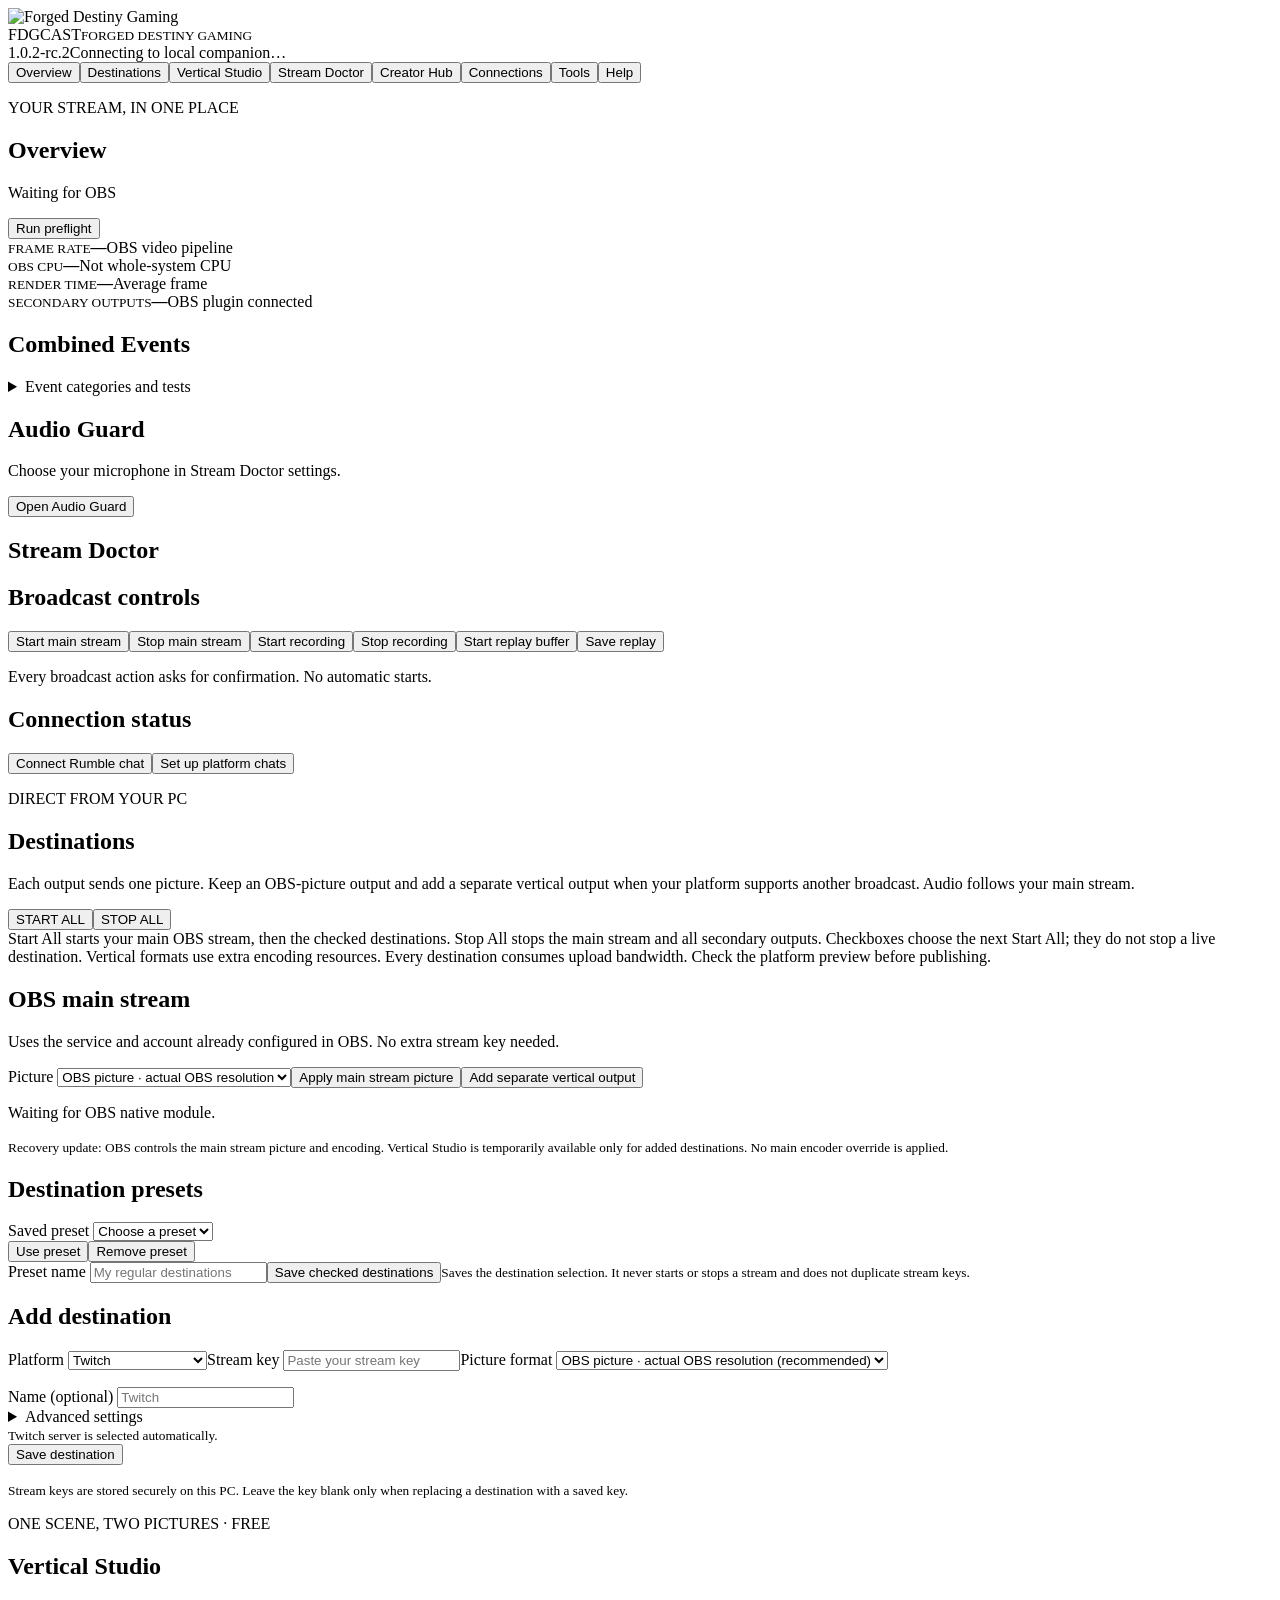
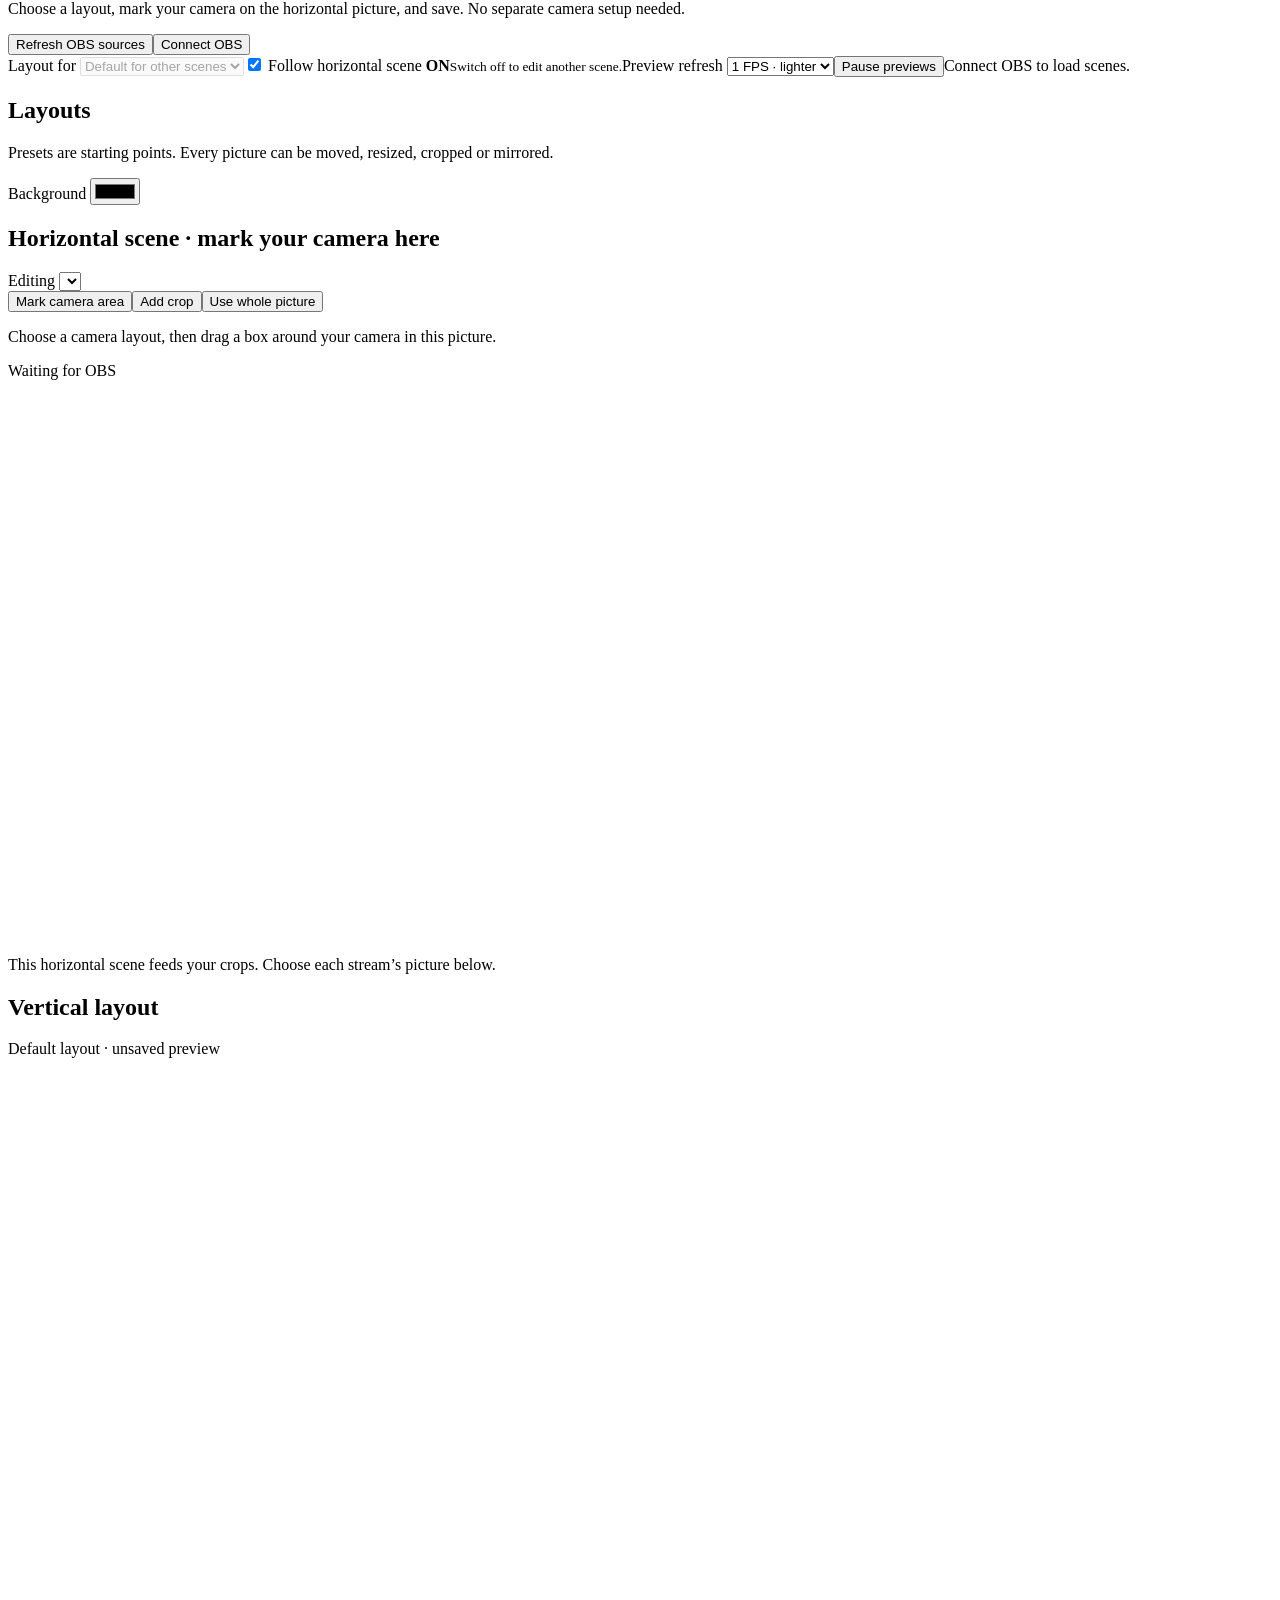
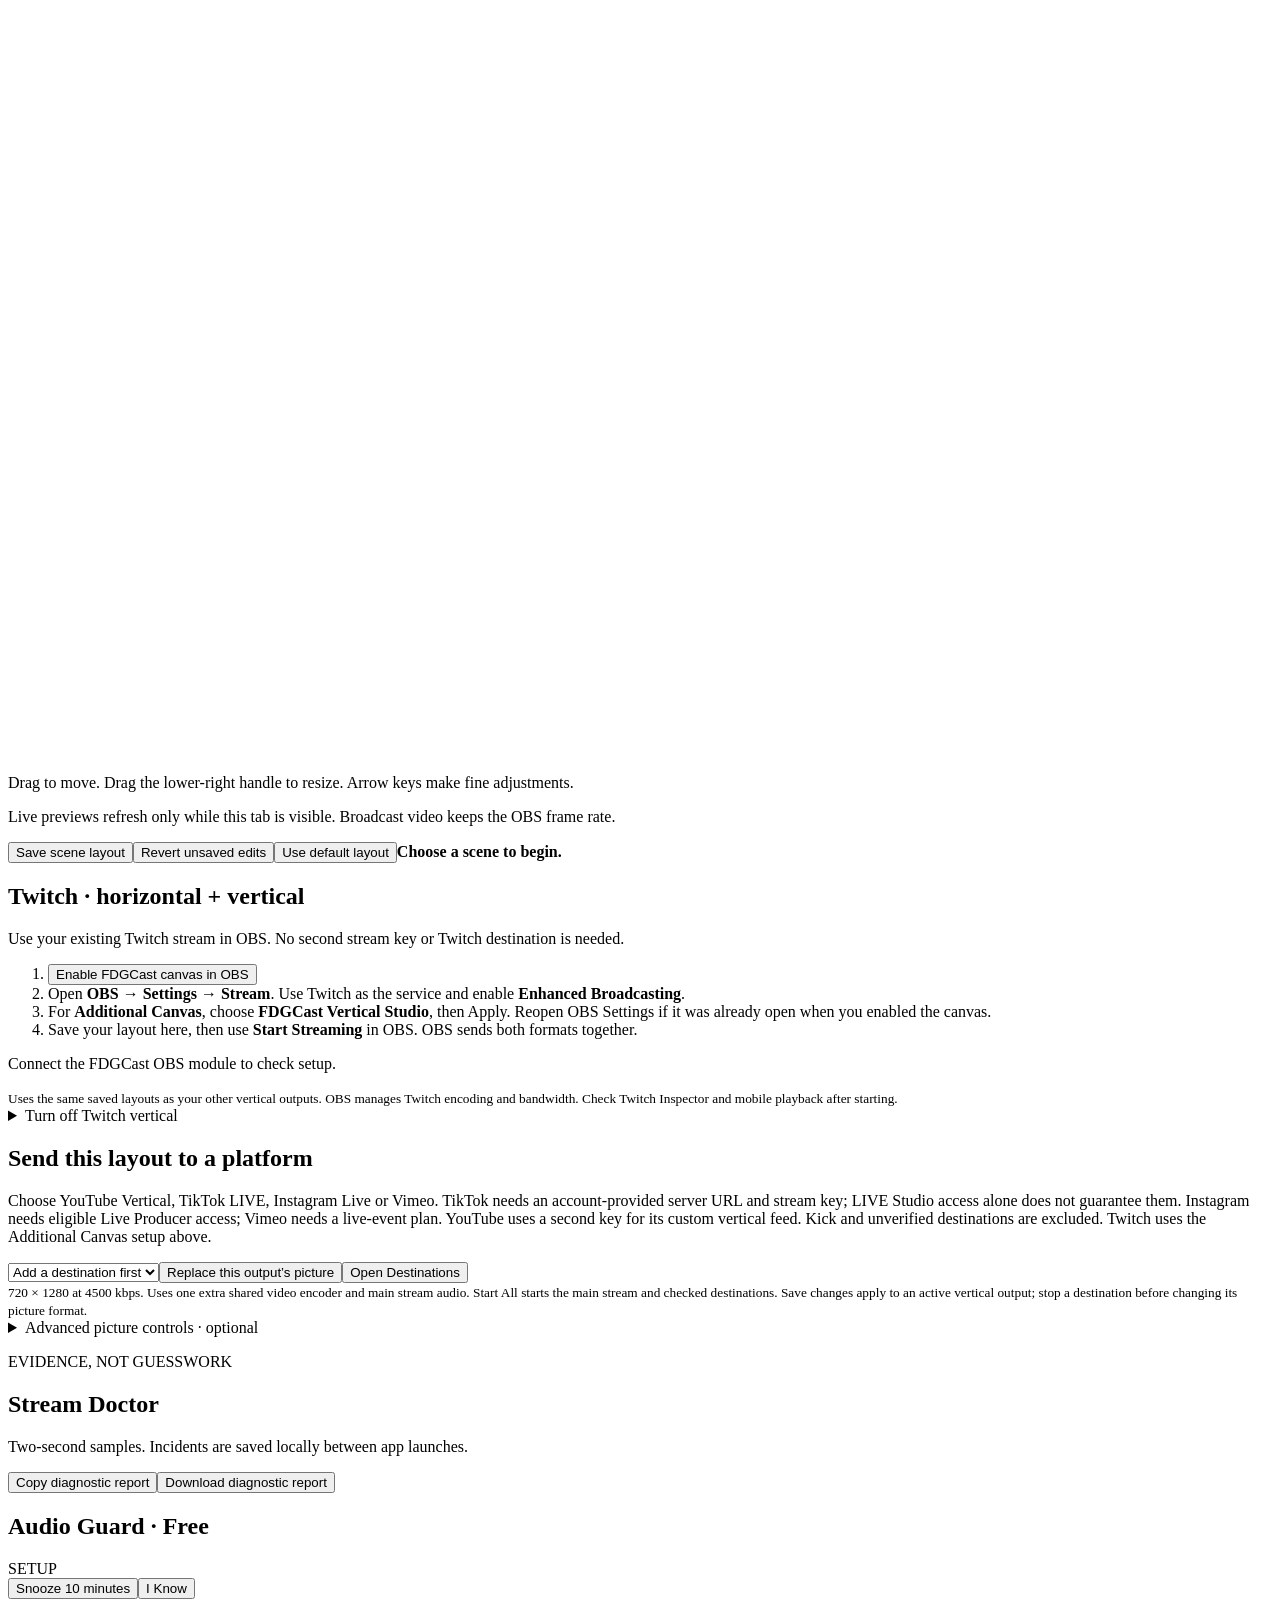
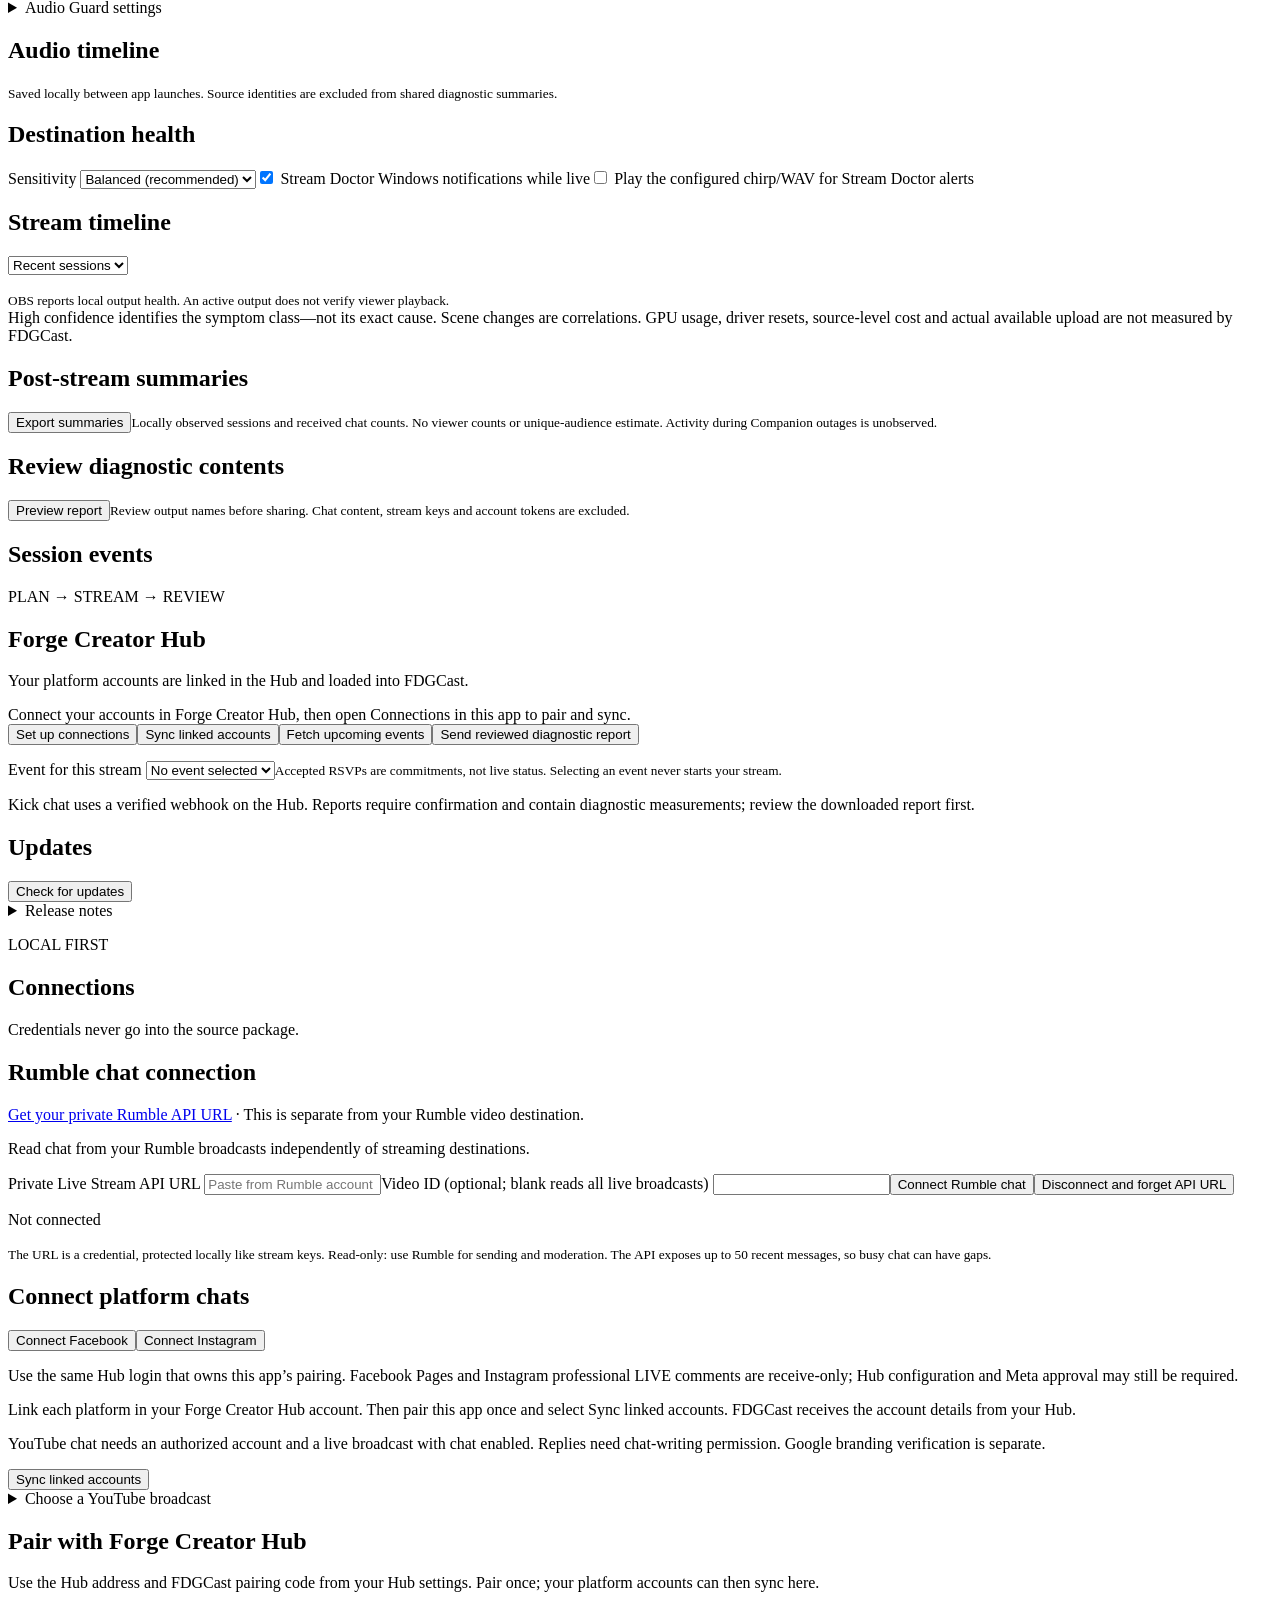
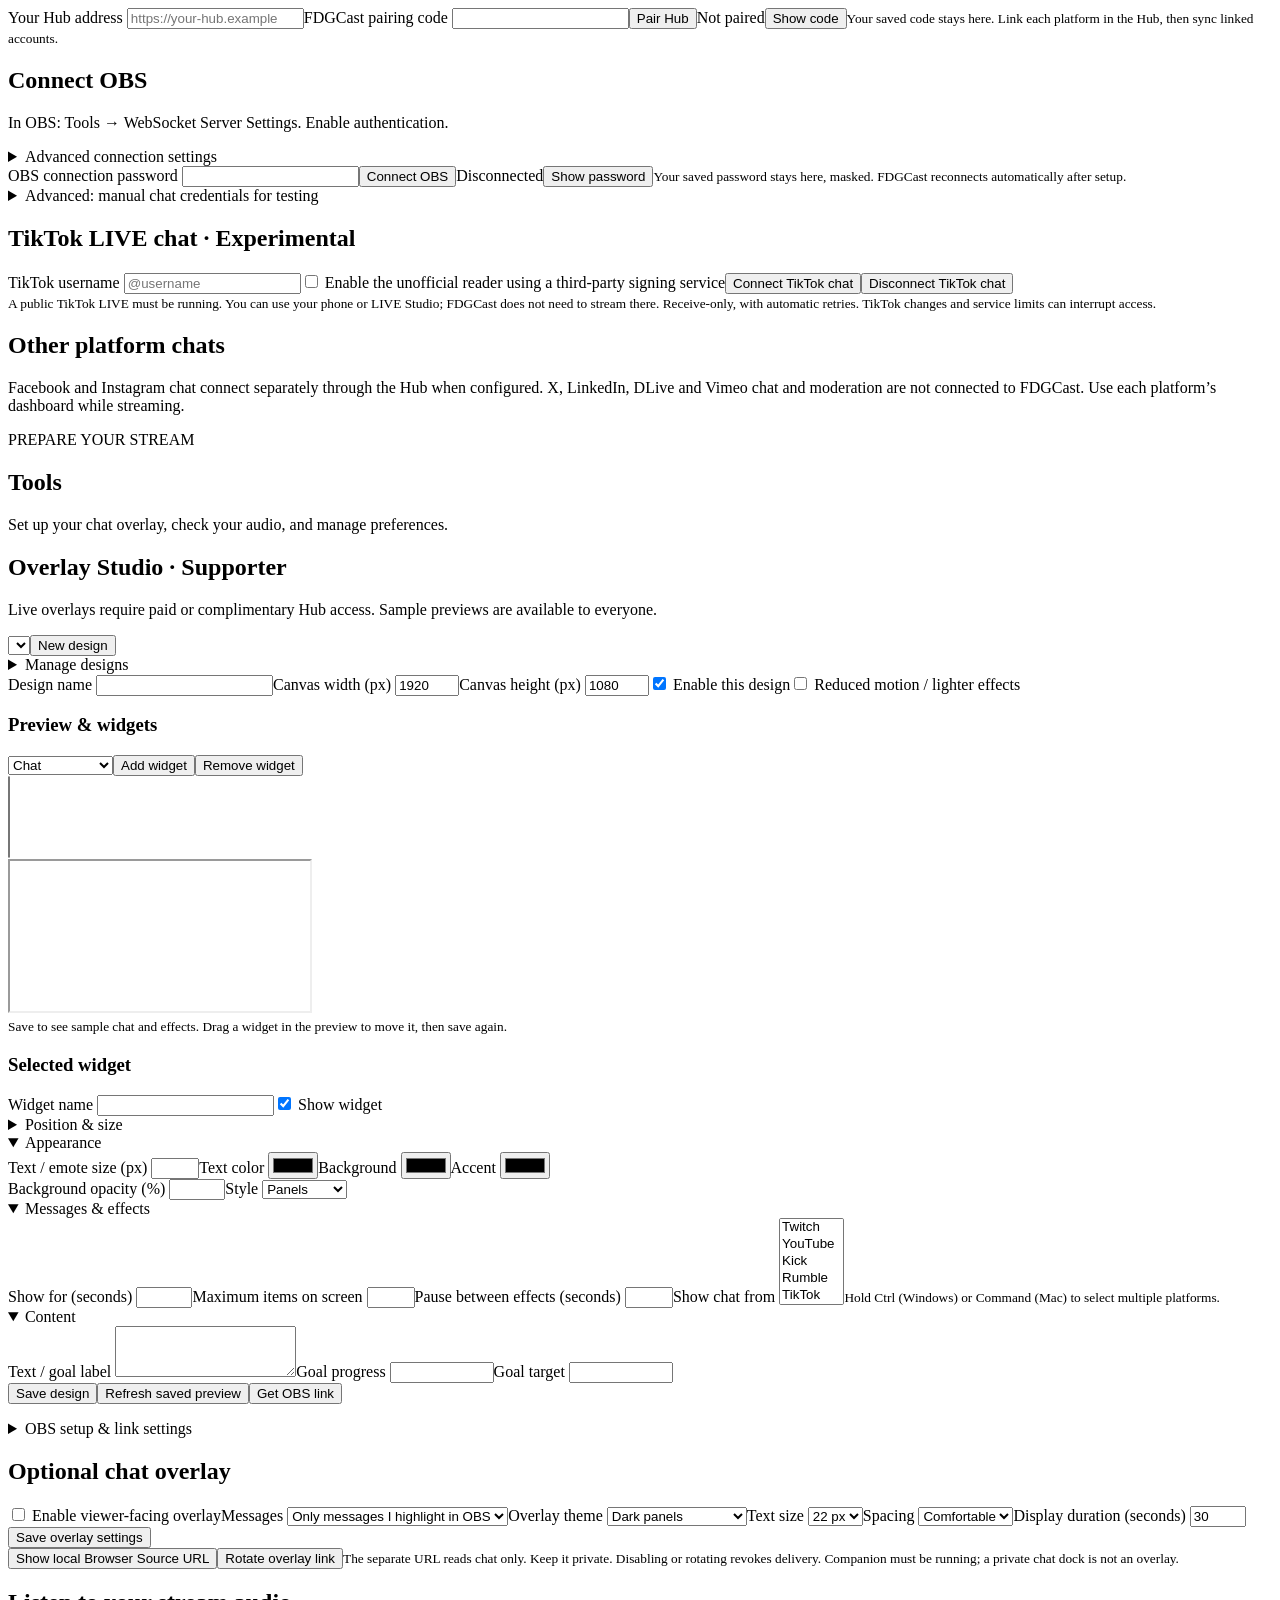
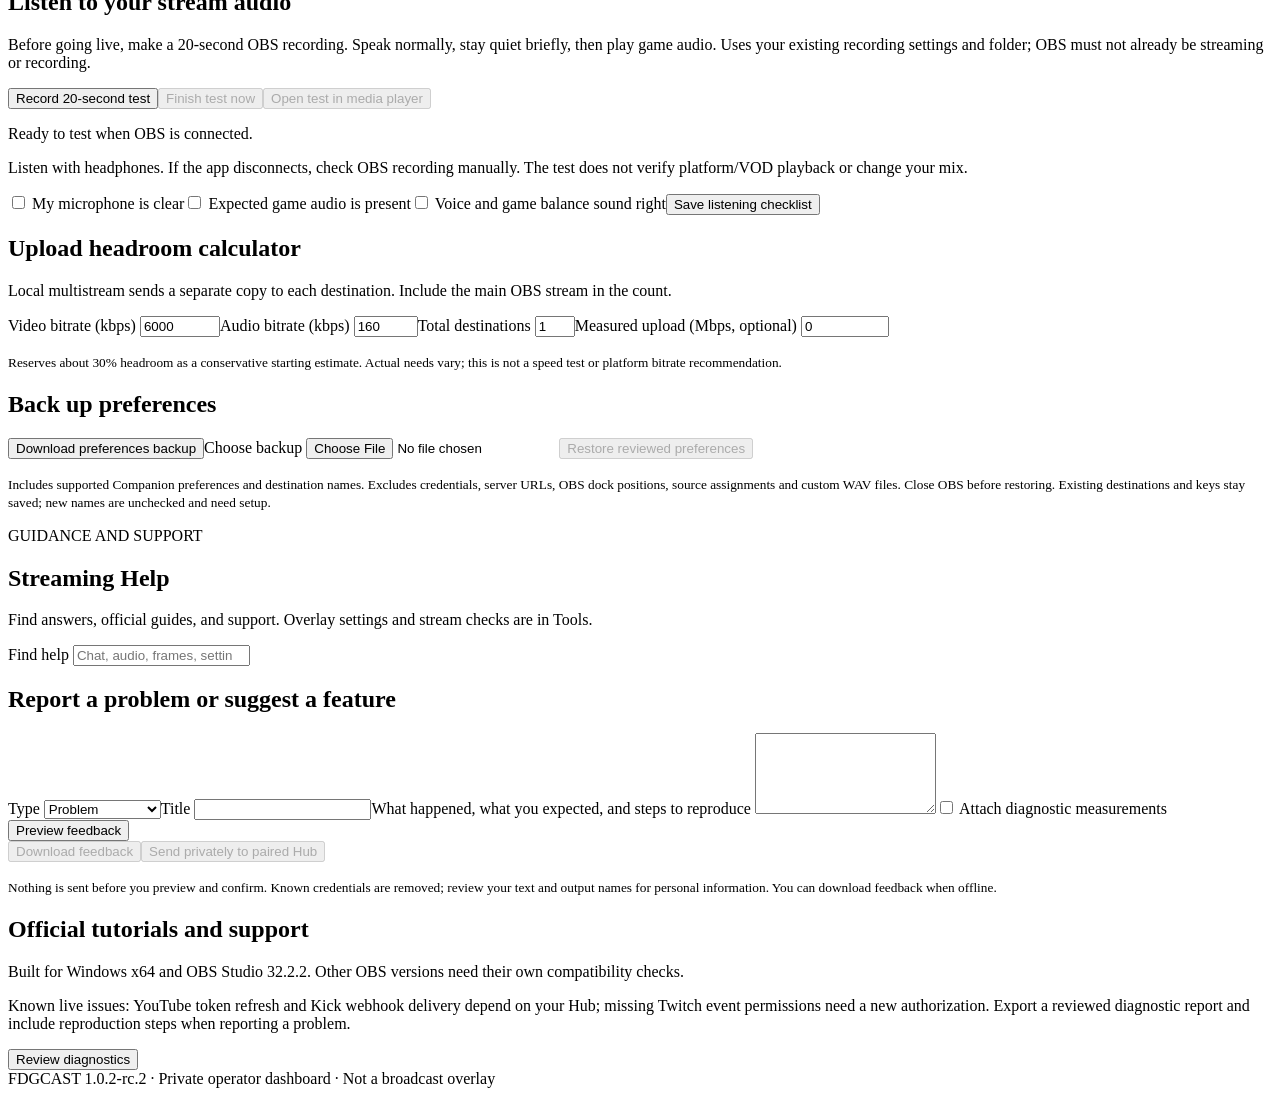
==== commit a2fdb30e: "Integrate Twitch Additional Canvas and validate portrait platform setup Preserve native canvas ident" ====
--- a/web/index.html
+++ b/web/index.html
@@ -1,7 +1,7 @@
 <!doctype html>
 <html lang="en"><head><meta charset="utf-8"><meta name="viewport" content="width=device-width,initial-scale=1"><title>FDGCast · Forged Destiny Gaming</title><link rel="icon" type="image/png" href="/favicon.png"><link rel="stylesheet" href="/style.css"><script src="/app.js" defer></script><script src="/studio-editor.js" defer></script><script src="/vertical-studio.js" defer></script></head>
 <body>
-<header><div class="brand"><img class="brand-logo" src="/favicon.png" alt="Forged Destiny Gaming"><div>FDGCAST<small>FORGED DESTINY GAMING</small></div></div><span id="mode" class="pill">1.0.2-rc.1</span><span id="connection">Connecting to local companion…</span></header>
+<header><div class="brand"><img class="brand-logo" src="/favicon.png" alt="Forged Destiny Gaming"><div>FDGCAST<small>FORGED DESTINY GAMING</small></div></div><span id="mode" class="pill">1.0.2-rc.2</span><span id="connection">Connecting to local companion…</span></header>
 <section id="updateBanner" class="notice" hidden role="status"><strong id="updateNotice"></strong><div class="controls"><button id="updateView">View changes</button><a id="updateDownload" class="button" target="_blank" rel="noopener noreferrer">Download installer</a><button id="updateLater">Later</button></div><small>Close OBS and Companion before running the installer. Your saved settings stay in place.</small></section>
 <div id="error" role="alert" hidden></div>
 <nav aria-label="Main"><button data-tab="live" class="selected">Overview</button><button data-tab="outputs">Destinations</button><button data-tab="vertical">Vertical Studio</button><button data-tab="doctor">Stream Doctor</button><button data-tab="hub">Creator Hub</button><button data-tab="setup">Connections</button><button data-tab="tools">Tools</button><button data-tab="help">Help</button></nav>
@@ -68,7 +68,7 @@
 <article class="panel"><h2>Report a problem or suggest a feature</h2><form id="feedbackForm" class="form"><label>Type <select name="kind"><option value="problem">Problem</option><option value="feature">Feature request</option></select></label><label>Title <input name="title" required maxlength="120"></label><label>What happened, what you expected, and steps to reproduce <textarea name="details" required maxlength="5000" rows="5"></textarea></label><label><input name="diagnostics" type="checkbox"> Attach diagnostic measurements</label><button>Preview feedback</button></form><pre id="feedbackPreview" hidden></pre><div class="controls"><button id="feedbackDownload" disabled>Download feedback</button><button id="feedbackSend" disabled>Send privately to paired Hub</button></div><p id="feedbackStatus" role="status"></p><small>Nothing is sent before you preview and confirm. Known credentials are removed; review your text and output names for personal information. You can download feedback when offline.</small></article>
 
 <article class="panel"><h2>Official tutorials and support</h2><div id="helpLinks"></div><p id="buildVersion"></p><p>Built for Windows x64 and OBS Studio 32.2.2. Other OBS versions need their own compatibility checks.</p><p>Known live issues: YouTube token refresh and Kick webhook delivery depend on your Hub; missing Twitch event permissions need a new authorization. Export a reviewed diagnostic report and include reproduction steps when reporting a problem.</p><button type="button" data-open-tab="doctor">Review diagnostics</button></article></section>
-</main><footer>FDGCAST 1.0.2-rc.1 · Private operator dashboard · Not a broadcast overlay</footer>
+</main><footer>FDGCAST 1.0.2-rc.2 · Private operator dashboard · Not a broadcast overlay</footer>
 </body></html>
 
 
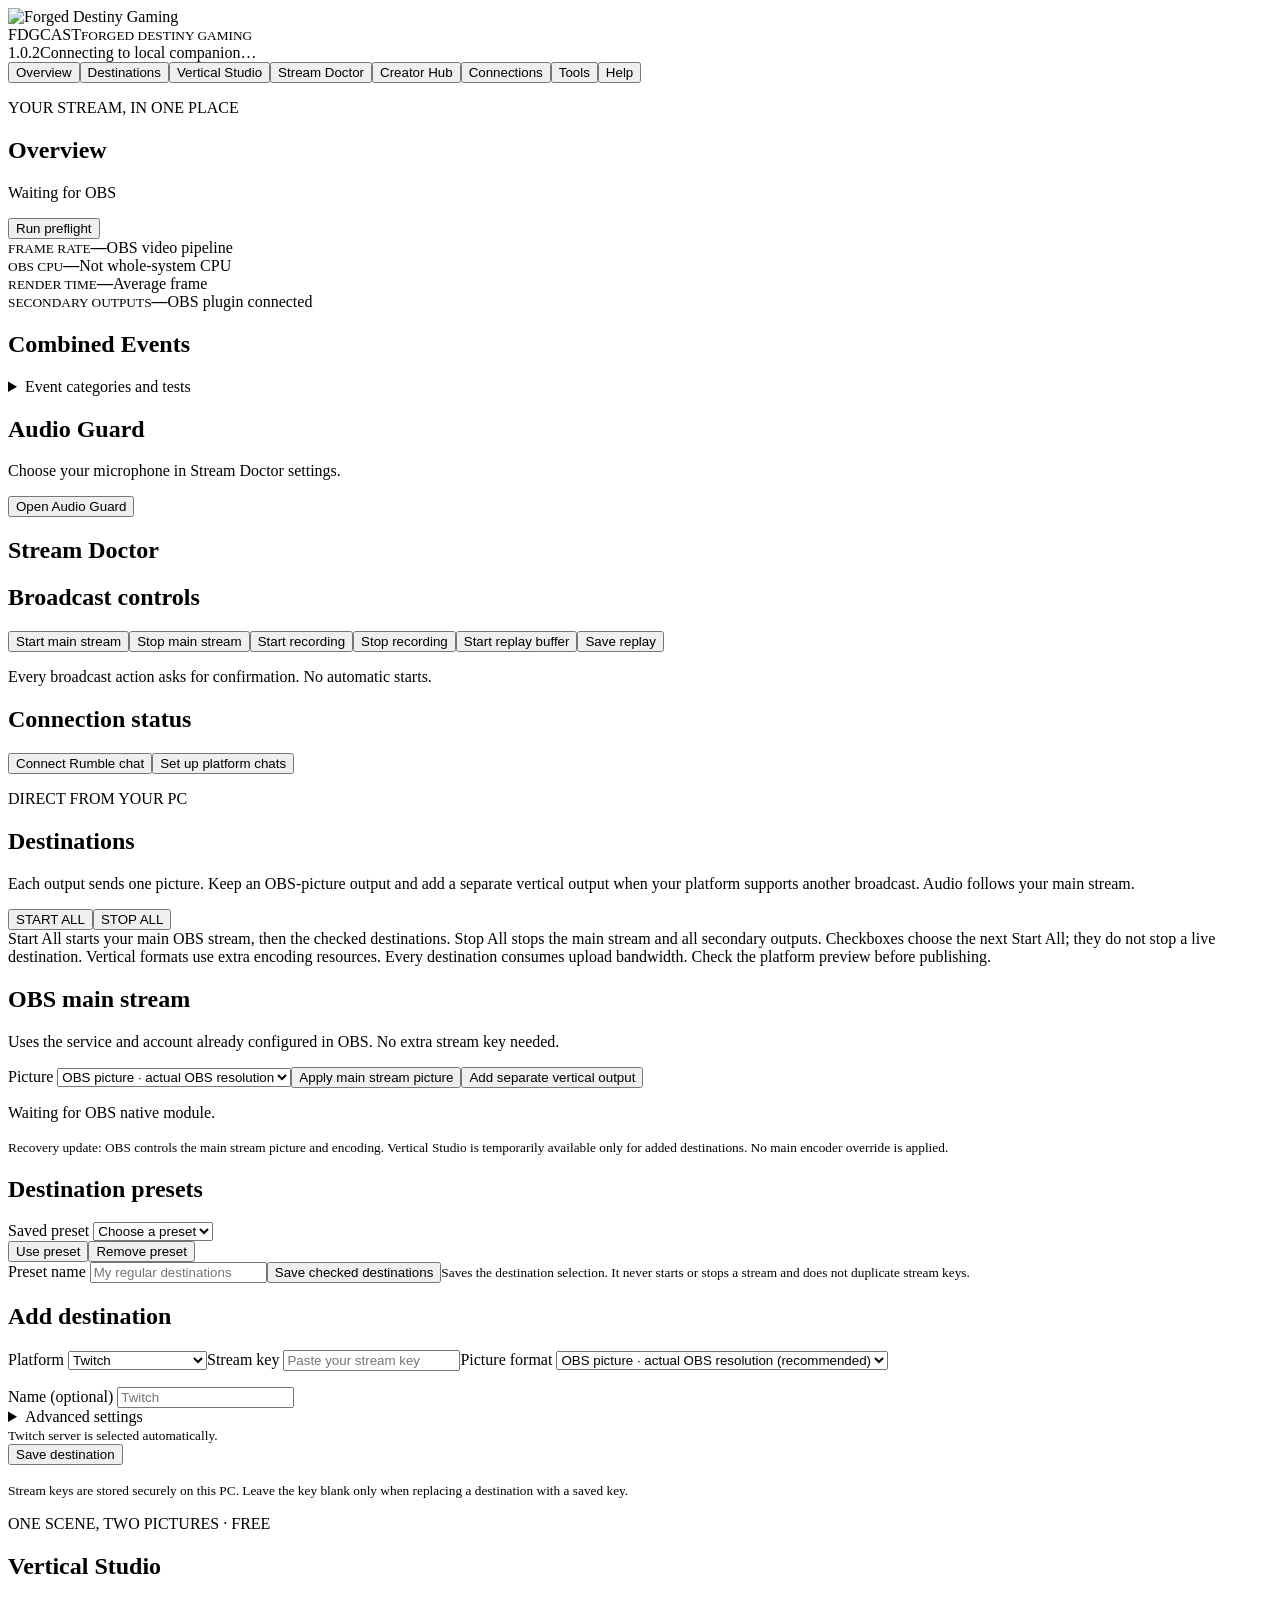
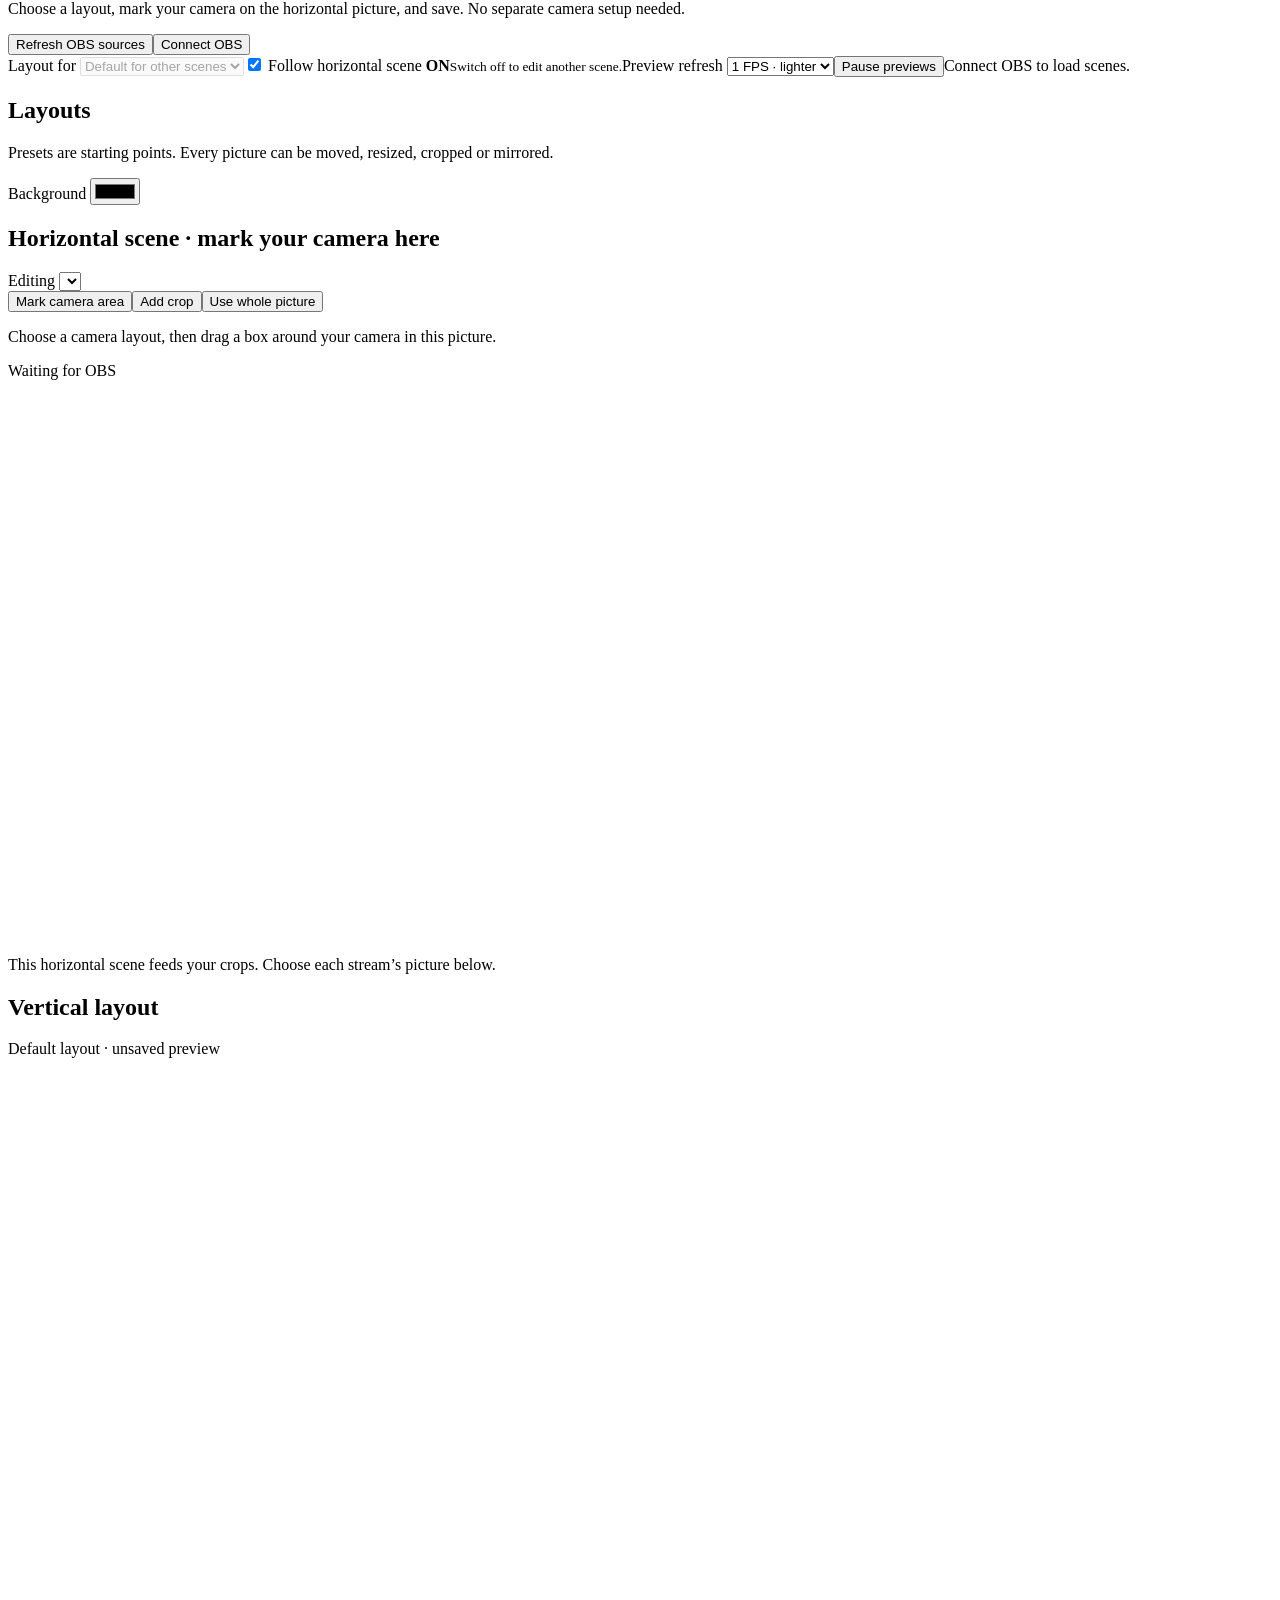
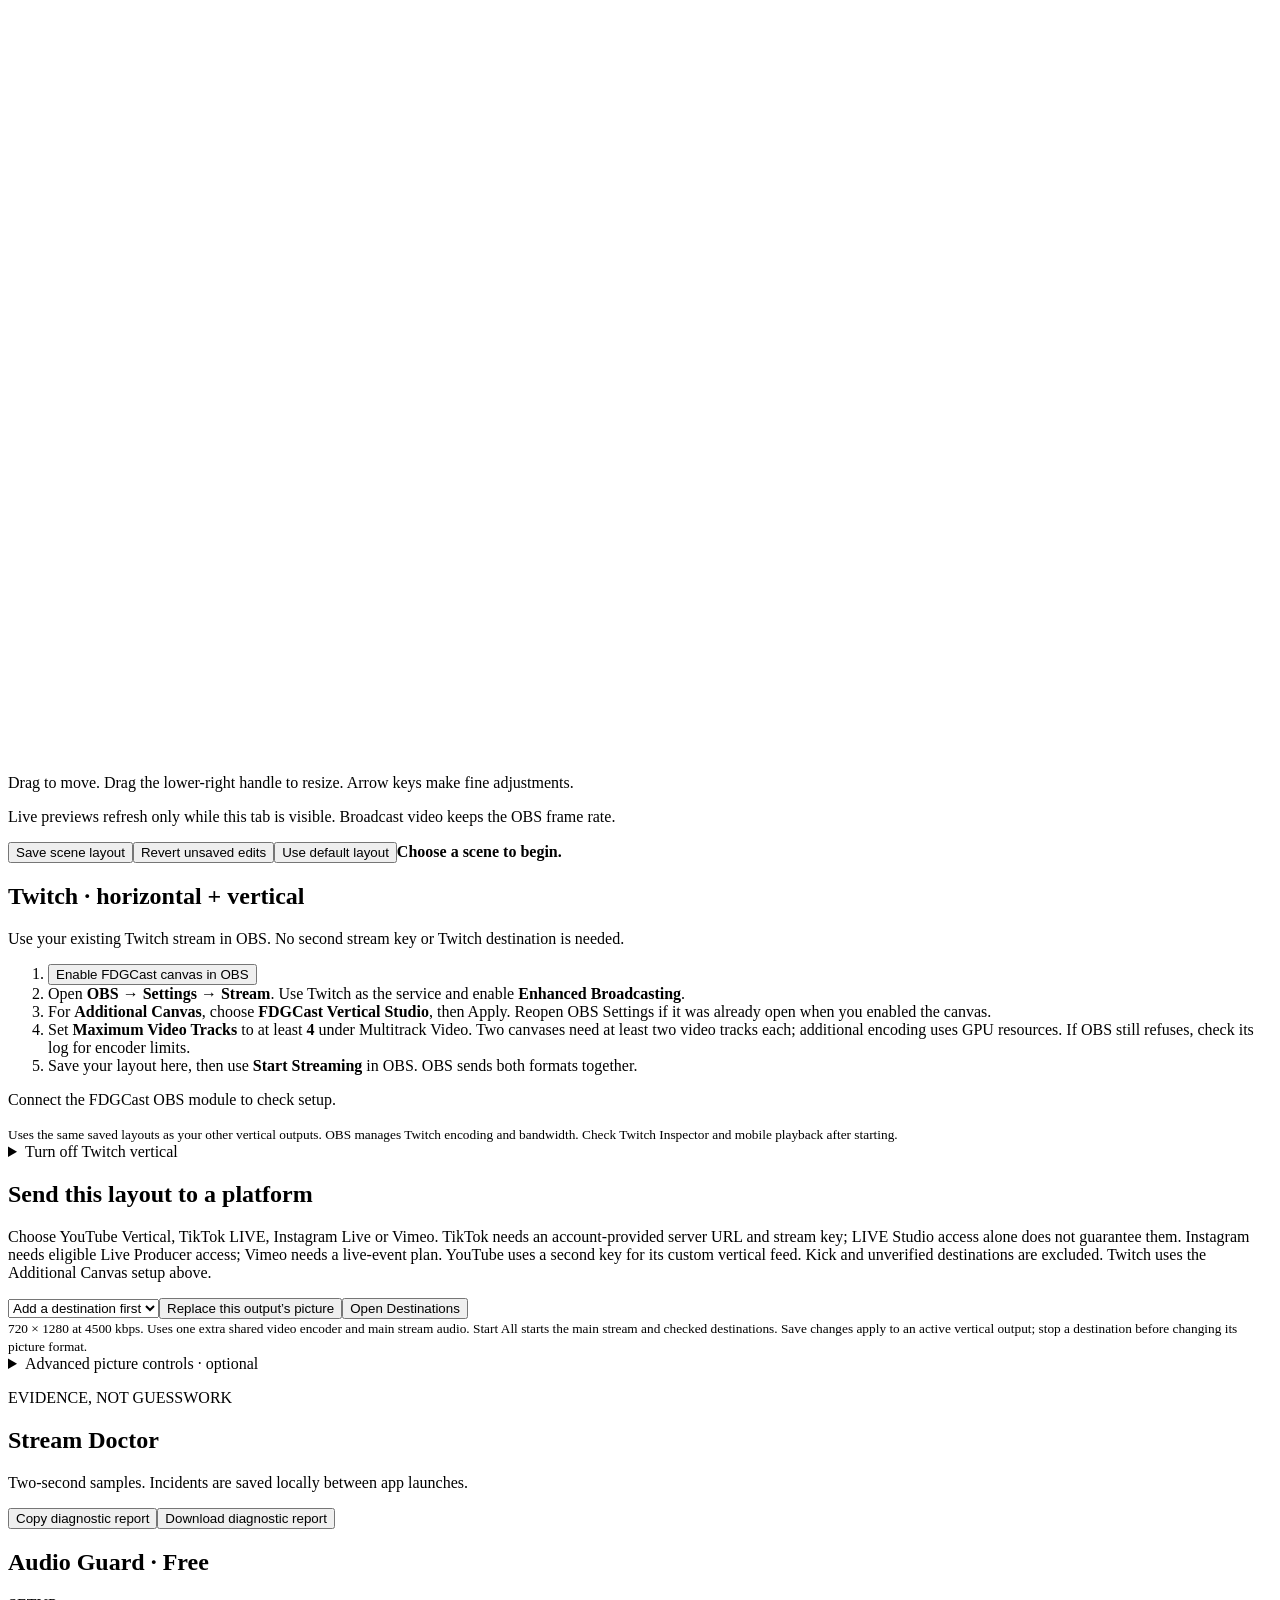
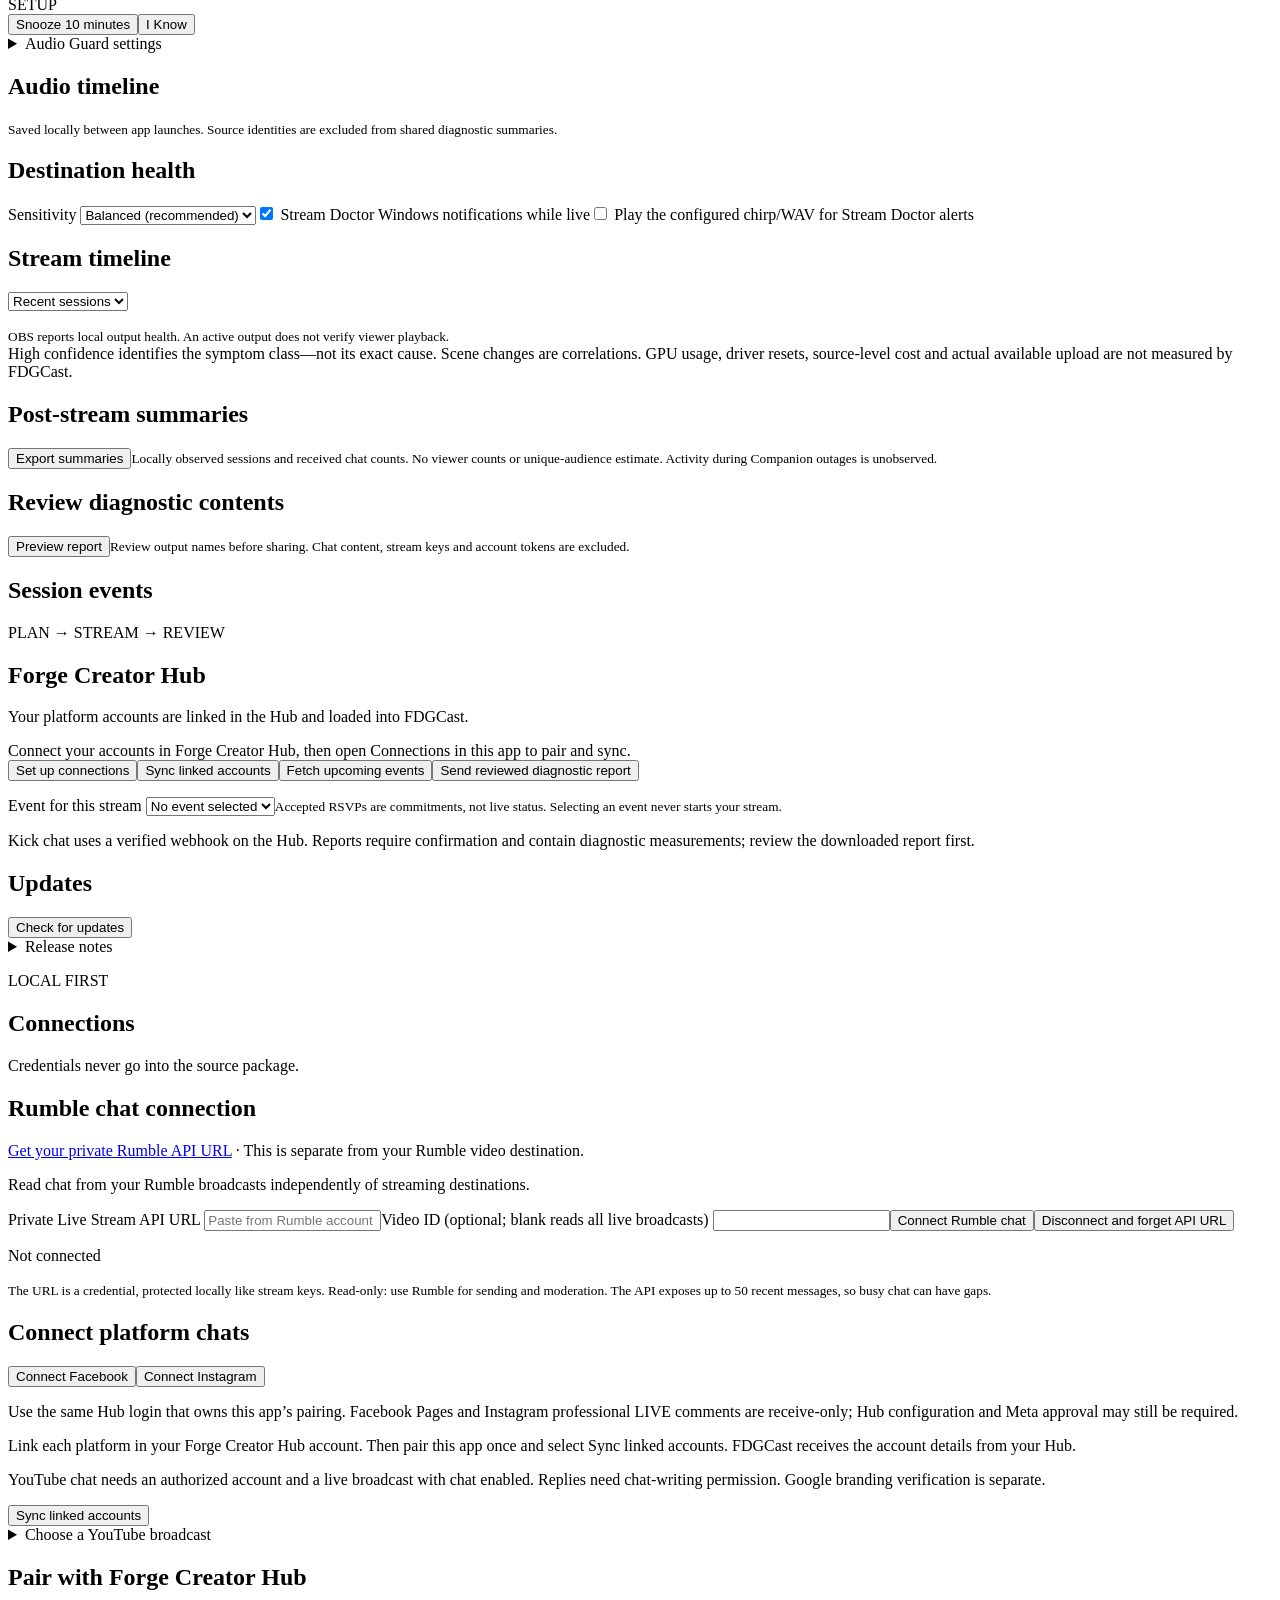
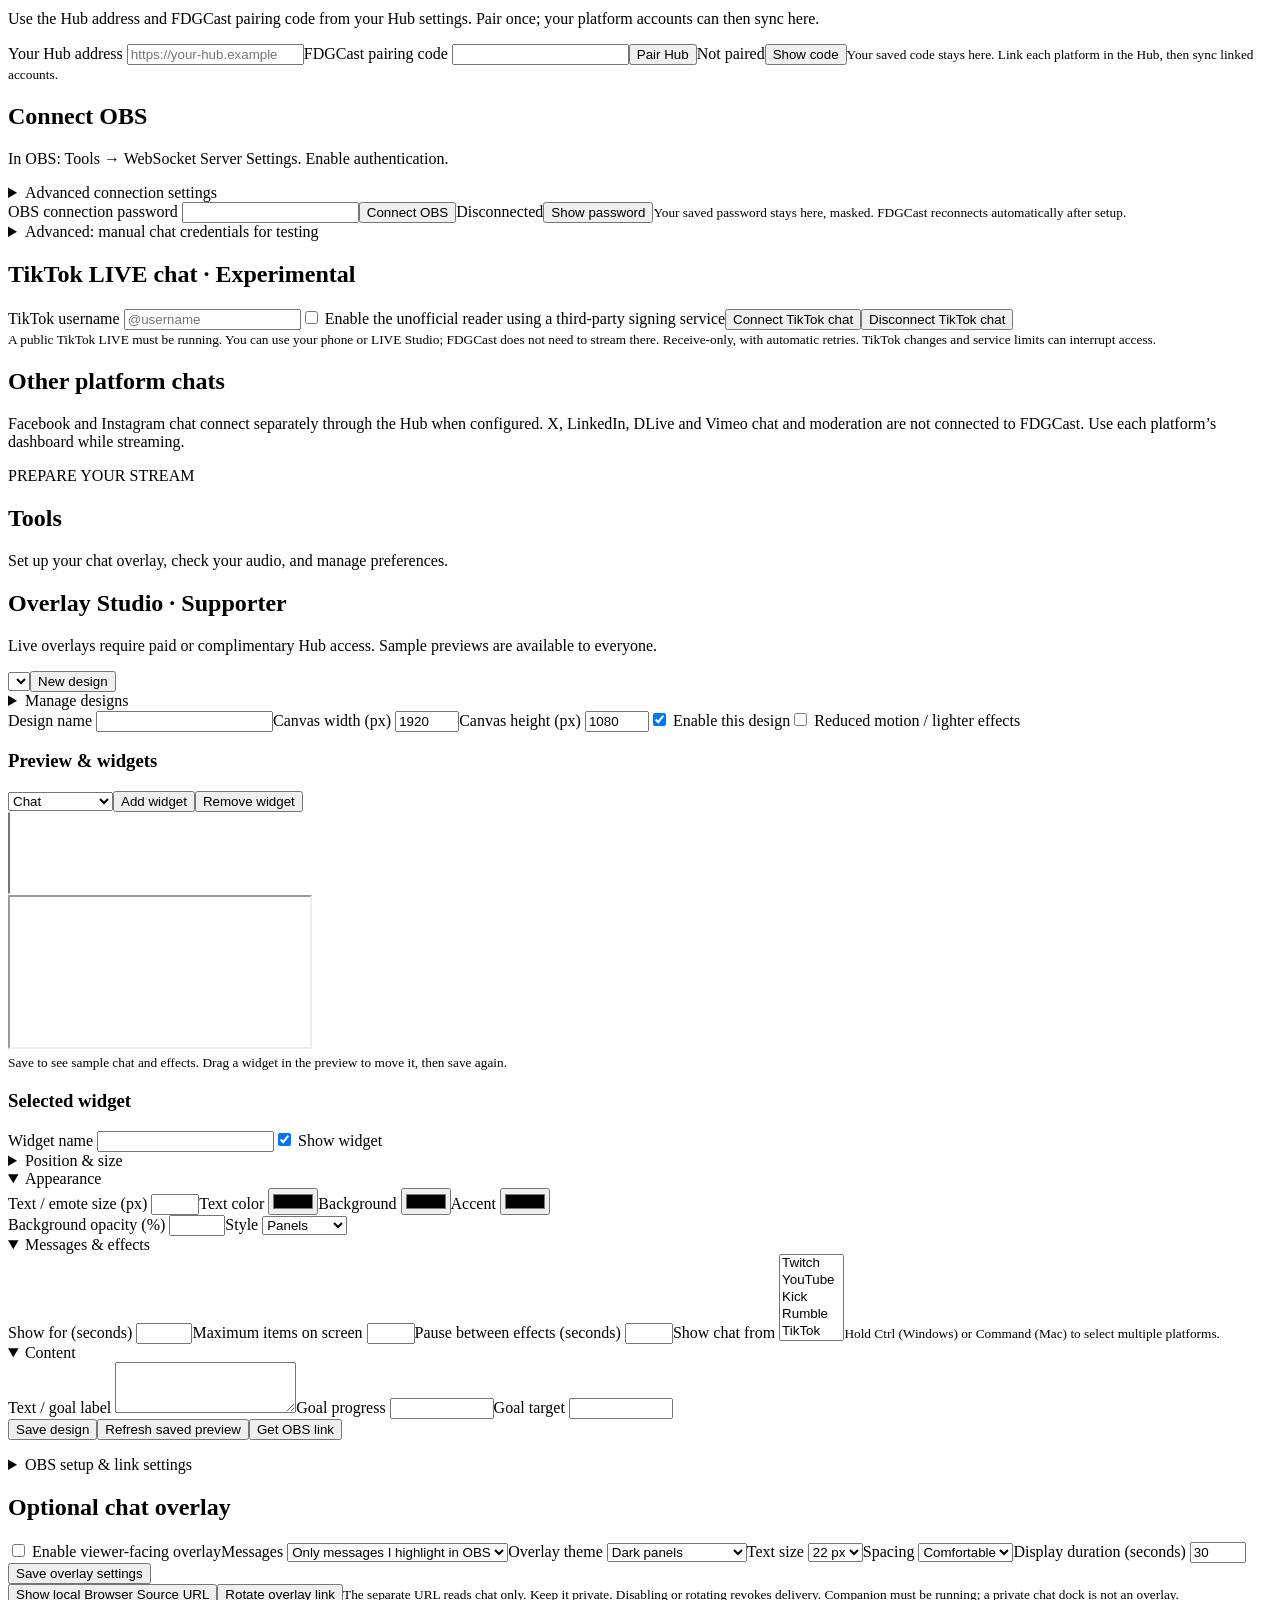
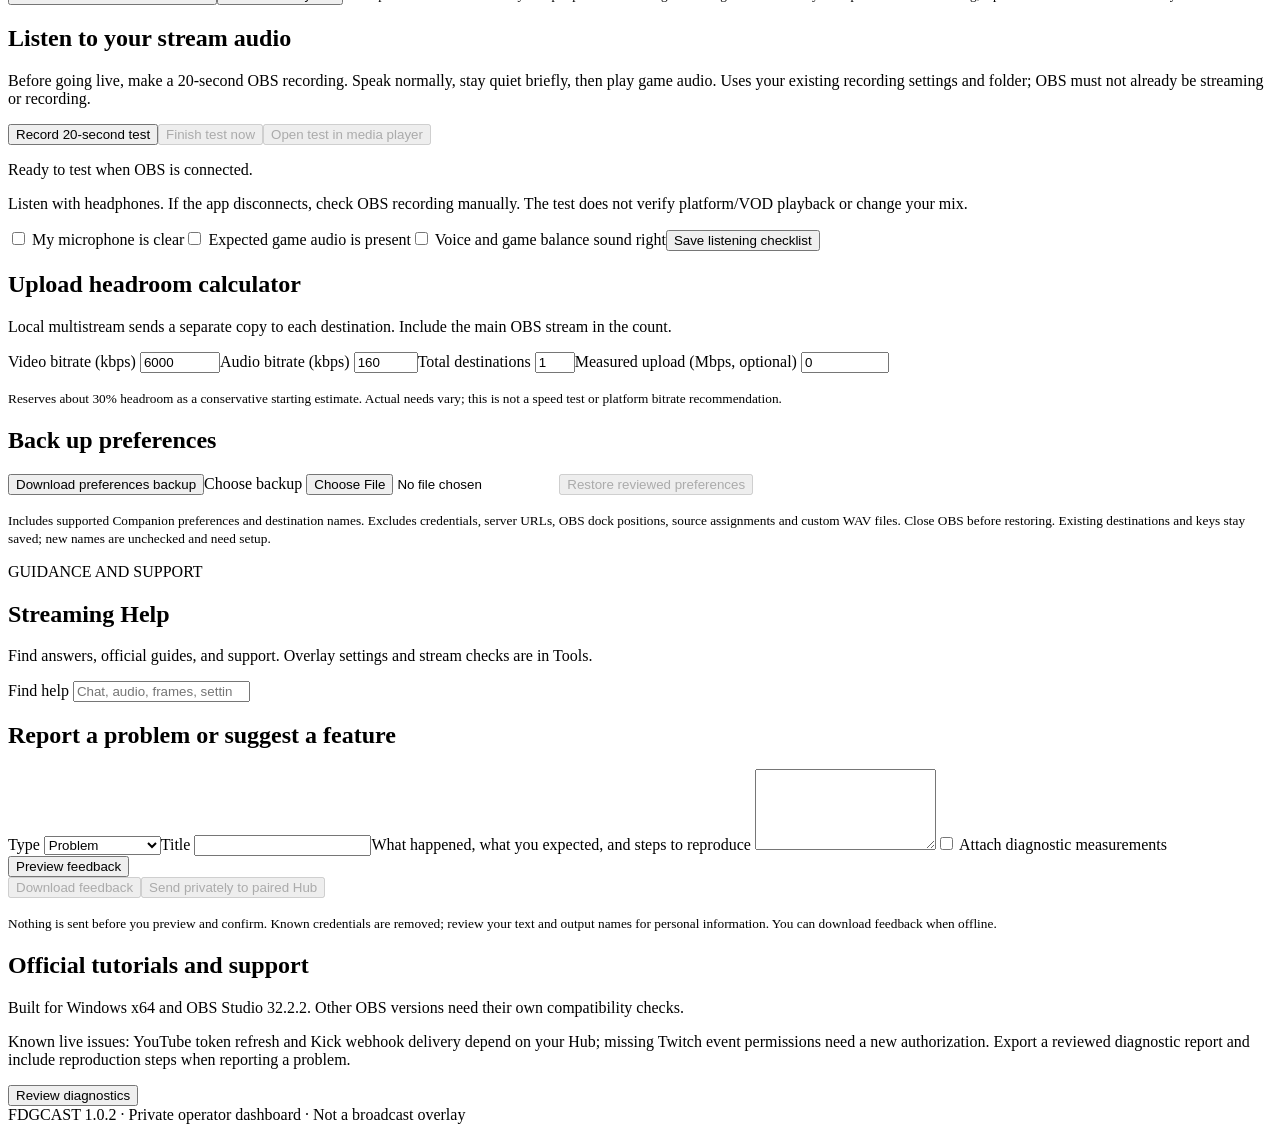
==== commit d45e8b99: "Prepare stable FDGCast 1.0.2 and clarify Twitch track requirements Promote operator-tested rc.2 with" ====
--- a/web/index.html
+++ b/web/index.html
@@ -1,7 +1,7 @@
 <!doctype html>
 <html lang="en"><head><meta charset="utf-8"><meta name="viewport" content="width=device-width,initial-scale=1"><title>FDGCast · Forged Destiny Gaming</title><link rel="icon" type="image/png" href="/favicon.png"><link rel="stylesheet" href="/style.css"><script src="/app.js" defer></script><script src="/studio-editor.js" defer></script><script src="/vertical-studio.js" defer></script></head>
 <body>
-<header><div class="brand"><img class="brand-logo" src="/favicon.png" alt="Forged Destiny Gaming"><div>FDGCAST<small>FORGED DESTINY GAMING</small></div></div><span id="mode" class="pill">1.0.2-rc.2</span><span id="connection">Connecting to local companion…</span></header>
+<header><div class="brand"><img class="brand-logo" src="/favicon.png" alt="Forged Destiny Gaming"><div>FDGCAST<small>FORGED DESTINY GAMING</small></div></div><span id="mode" class="pill">1.0.2</span><span id="connection">Connecting to local companion…</span></header>
 <section id="updateBanner" class="notice" hidden role="status"><strong id="updateNotice"></strong><div class="controls"><button id="updateView">View changes</button><a id="updateDownload" class="button" target="_blank" rel="noopener noreferrer">Download installer</a><button id="updateLater">Later</button></div><small>Close OBS and Companion before running the installer. Your saved settings stay in place.</small></section>
 <div id="error" role="alert" hidden></div>
 <nav aria-label="Main"><button data-tab="live" class="selected">Overview</button><button data-tab="outputs">Destinations</button><button data-tab="vertical">Vertical Studio</button><button data-tab="doctor">Stream Doctor</button><button data-tab="hub">Creator Hub</button><button data-tab="setup">Connections</button><button data-tab="tools">Tools</button><button data-tab="help">Help</button></nav>
@@ -20,7 +20,7 @@
 <div class="vs-toolbar panel"><label>Layout for <select id="vsScene" disabled><option value="*">Default for other scenes</option></select></label><label id="vsFollowLabel" class="vs-follow"><input id="vsFollow" type="checkbox" checked> <span>Follow horizontal scene <strong id="vsFollowState">ON</strong></span></label><small id="vsFollowHelp">Switch off to edit another scene.</small><label>Preview refresh <select id="vsFps"><option value="1">1 FPS · lighter</option><option value="2">2 FPS</option></select></label><button id="vsPause">Pause previews</button><span id="vsConnection" role="status">Connect OBS to load scenes.</span></div>
 <div class="vs-workspace">
 <aside class="panel vs-presets"><h2>Layouts</h2><div id="vsPresets" class="vs-preset-grid"></div><p class="muted">Presets are starting points. Every picture can be moved, resized, cropped or mirrored.</p><label>Background <input id="vsBackground" type="color" value="#000000"></label></aside>
-<div class="vs-center"><div class="vs-previews"><article class="panel"><h2>Horizontal scene · mark your camera here</h2><div class="vs-crop-tools"><label>Editing <select id="vsLayers" aria-label="Choose a picture to crop"></select></label><div class="controls"><button id="vsMark">Mark camera area</button><button id="vsAddCrop">Add crop</button><button id="vsWhole">Use whole picture</button></div><p id="vsCropStatus" role="status">Choose a camera layout, then drag a box around your camera in this picture.</p></div><p id="vsLiveName" class="muted">Waiting for OBS</p><canvas id="vsLive" width="960" height="540" tabindex="0" aria-label="Horizontal scene crop editor. Drag a box around the camera, move the box, or resize its bottom-right corner."></canvas><p class="muted">This horizontal scene feeds your crops. Choose each stream’s picture below.</p></article><article class="panel"><h2>Vertical layout</h2><p id="vsDraftName" class="muted">Default layout · unsaved preview</p><canvas id="vsCanvas" width="720" height="1280" tabindex="0" aria-label="Vertical preview. Drag pictures or use arrow keys. Shift moves ten pixels."></canvas><p class="muted">Drag to move. Drag the lower-right handle to resize. Arrow keys make fine adjustments.</p></article></div><p id="vsPreviewStatus" role="status">Live previews refresh only while this tab is visible. Broadcast video keeps the OBS frame rate.</p><div class="vs-savebar panel"><button id="vsSave">Save scene layout</button><button id="vsRevert">Revert unsaved edits</button><button id="vsReset">Use default layout</button><strong id="vsSaved" role="status">Choose a scene to begin.</strong></div><article id="vsTwitchSetup" class="panel"><h2>Twitch · horizontal + vertical</h2><p>Use your existing Twitch stream in OBS. No second stream key or Twitch destination is needed.</p><ol><li><button type="button" id="vsTwitchEnable">Enable FDGCast canvas in OBS</button></li><li>Open <strong>OBS → Settings → Stream</strong>. Use Twitch as the service and enable <strong>Enhanced Broadcasting</strong>.</li><li>For <strong>Additional Canvas</strong>, choose <strong>FDGCast Vertical Studio</strong>, then Apply. Reopen OBS Settings if it was already open when you enabled the canvas.</li><li>Save your layout here, then use <strong>Start Streaming</strong> in OBS. OBS sends both formats together.</li></ol><p id="vsTwitchStatus" role="status">Connect the FDGCast OBS module to check setup.</p><small>Uses the same saved layouts as your other vertical outputs. OBS manages Twitch encoding and bandwidth. Check Twitch Inspector and mobile playback after starting.</small><details class="advanced"><summary>Turn off Twitch vertical</summary><p>Stop video outputs, choose None for Additional Canvas in OBS, then disable the FDGCast canvas below.</p><button type="button" id="vsTwitchDisable">Disable FDGCast canvas</button></details></article><article class="panel"><h2>Send this layout to a platform</h2><p>Choose YouTube Vertical, TikTok LIVE, Instagram Live or Vimeo. TikTok needs an account-provided server URL and stream key; LIVE Studio access alone does not guarantee them. Instagram needs eligible Live Producer access; Vimeo needs a live-event plan. YouTube uses a second key for its custom vertical feed. Kick and unverified destinations are excluded. Twitch uses the Additional Canvas setup above.</p><div class="controls"><select id="vsDestination" aria-label="Destination for Vertical Studio"><option value="">Add a destination first</option></select><button id="vsAssign">Replace this output’s picture</button><button data-open-tab="outputs">Open Destinations</button></div><small>720 × 1280 at 4500 kbps. Uses one extra shared video encoder and main stream audio. Start All starts the main stream and checked destinations. Save changes apply to an active vertical output; stop a destination before changing its picture format.</small></article></div>
+<div class="vs-center"><div class="vs-previews"><article class="panel"><h2>Horizontal scene · mark your camera here</h2><div class="vs-crop-tools"><label>Editing <select id="vsLayers" aria-label="Choose a picture to crop"></select></label><div class="controls"><button id="vsMark">Mark camera area</button><button id="vsAddCrop">Add crop</button><button id="vsWhole">Use whole picture</button></div><p id="vsCropStatus" role="status">Choose a camera layout, then drag a box around your camera in this picture.</p></div><p id="vsLiveName" class="muted">Waiting for OBS</p><canvas id="vsLive" width="960" height="540" tabindex="0" aria-label="Horizontal scene crop editor. Drag a box around the camera, move the box, or resize its bottom-right corner."></canvas><p class="muted">This horizontal scene feeds your crops. Choose each stream’s picture below.</p></article><article class="panel"><h2>Vertical layout</h2><p id="vsDraftName" class="muted">Default layout · unsaved preview</p><canvas id="vsCanvas" width="720" height="1280" tabindex="0" aria-label="Vertical preview. Drag pictures or use arrow keys. Shift moves ten pixels."></canvas><p class="muted">Drag to move. Drag the lower-right handle to resize. Arrow keys make fine adjustments.</p></article></div><p id="vsPreviewStatus" role="status">Live previews refresh only while this tab is visible. Broadcast video keeps the OBS frame rate.</p><div class="vs-savebar panel"><button id="vsSave">Save scene layout</button><button id="vsRevert">Revert unsaved edits</button><button id="vsReset">Use default layout</button><strong id="vsSaved" role="status">Choose a scene to begin.</strong></div><article id="vsTwitchSetup" class="panel"><h2>Twitch · horizontal + vertical</h2><p>Use your existing Twitch stream in OBS. No second stream key or Twitch destination is needed.</p><ol><li><button type="button" id="vsTwitchEnable">Enable FDGCast canvas in OBS</button></li><li>Open <strong>OBS → Settings → Stream</strong>. Use Twitch as the service and enable <strong>Enhanced Broadcasting</strong>.</li><li>For <strong>Additional Canvas</strong>, choose <strong>FDGCast Vertical Studio</strong>, then Apply. Reopen OBS Settings if it was already open when you enabled the canvas.</li><li>Set <strong>Maximum Video Tracks</strong> to at least <strong>4</strong> under Multitrack Video. Two canvases need at least two video tracks each; additional encoding uses GPU resources. If OBS still refuses, check its log for encoder limits.</li><li>Save your layout here, then use <strong>Start Streaming</strong> in OBS. OBS sends both formats together.</li></ol><p id="vsTwitchStatus" role="status">Connect the FDGCast OBS module to check setup.</p><small>Uses the same saved layouts as your other vertical outputs. OBS manages Twitch encoding and bandwidth. Check Twitch Inspector and mobile playback after starting.</small><details class="advanced"><summary>Turn off Twitch vertical</summary><p>Stop video outputs, choose None for Additional Canvas in OBS, then disable the FDGCast canvas below.</p><button type="button" id="vsTwitchDisable">Disable FDGCast canvas</button></details></article><article class="panel"><h2>Send this layout to a platform</h2><p>Choose YouTube Vertical, TikTok LIVE, Instagram Live or Vimeo. TikTok needs an account-provided server URL and stream key; LIVE Studio access alone does not guarantee them. Instagram needs eligible Live Producer access; Vimeo needs a live-event plan. YouTube uses a second key for its custom vertical feed. Kick and unverified destinations are excluded. Twitch uses the Additional Canvas setup above.</p><div class="controls"><select id="vsDestination" aria-label="Destination for Vertical Studio"><option value="">Add a destination first</option></select><button id="vsAssign">Replace this output’s picture</button><button data-open-tab="outputs">Open Destinations</button></div><small>720 × 1280 at 4500 kbps. Uses one extra shared video encoder and main stream audio. Start All starts the main stream and checked destinations. Save changes apply to an active vertical output; stop a destination before changing its picture format.</small></article></div>
 <details id="vsAdvanced" class="panel vs-advanced"><summary>Advanced picture controls · optional</summary><aside class="vs-inspector"><h2>Fine-tune the selected picture</h2><div class="controls"><button id="vsAdd">Add picture</button><button id="vsRemove">Remove</button><button id="vsUp" title="Draw this picture in front of the next picture">Bring forward</button><button id="vsDown" title="Draw this picture behind the previous picture">Send backward</button></div><label>Picture name <input id="vsName" maxlength="80"></label><label>Use a different OBS source (optional) <select id="vsSource"></select></label><small>Recommended: mark the camera directly on the horizontal picture. Existing-source selection is optional and reuses OBS sources.</small><label>Framing <select id="vsFit"><option value="fill">Fill · crop edges</option><option value="fit">Fit · show whole picture</option></select></label><div class="vs-fields"><label>Left <input id="vsX" type="number" min="0" max="700"></label><label>Top <input id="vsY" type="number" min="0" max="1260"></label><label>Width <input id="vsWidth" type="number" min="20" max="720"></label><label>Height <input id="vsHeight" type="number" min="20" max="1280"></label></div><label>Zoom <input id="vsZoom" type="range" min="1" max="4" step="0.05"><output id="vsZoomValue">1×</output></label><label>Crop position · left / right <input id="vsPanX" type="range" min="-1" max="1" step="0.02"></label><label>Crop position · top / bottom <input id="vsPanY" type="range" min="-1" max="1" step="0.02"></label><label><input id="vsMirror" type="checkbox"> Mirror horizontally</label><label><input id="vsVisible" type="checkbox" checked> Show this picture</label><small>Layer order runs from back to front. Changes affect the vertical picture only.</small></aside></details>
 </div></section>
 
@@ -68,7 +68,7 @@
 <article class="panel"><h2>Report a problem or suggest a feature</h2><form id="feedbackForm" class="form"><label>Type <select name="kind"><option value="problem">Problem</option><option value="feature">Feature request</option></select></label><label>Title <input name="title" required maxlength="120"></label><label>What happened, what you expected, and steps to reproduce <textarea name="details" required maxlength="5000" rows="5"></textarea></label><label><input name="diagnostics" type="checkbox"> Attach diagnostic measurements</label><button>Preview feedback</button></form><pre id="feedbackPreview" hidden></pre><div class="controls"><button id="feedbackDownload" disabled>Download feedback</button><button id="feedbackSend" disabled>Send privately to paired Hub</button></div><p id="feedbackStatus" role="status"></p><small>Nothing is sent before you preview and confirm. Known credentials are removed; review your text and output names for personal information. You can download feedback when offline.</small></article>
 
 <article class="panel"><h2>Official tutorials and support</h2><div id="helpLinks"></div><p id="buildVersion"></p><p>Built for Windows x64 and OBS Studio 32.2.2. Other OBS versions need their own compatibility checks.</p><p>Known live issues: YouTube token refresh and Kick webhook delivery depend on your Hub; missing Twitch event permissions need a new authorization. Export a reviewed diagnostic report and include reproduction steps when reporting a problem.</p><button type="button" data-open-tab="doctor">Review diagnostics</button></article></section>
-</main><footer>FDGCAST 1.0.2-rc.2 · Private operator dashboard · Not a broadcast overlay</footer>
+</main><footer>FDGCAST 1.0.2 · Private operator dashboard · Not a broadcast overlay</footer>
 </body></html>
 
 
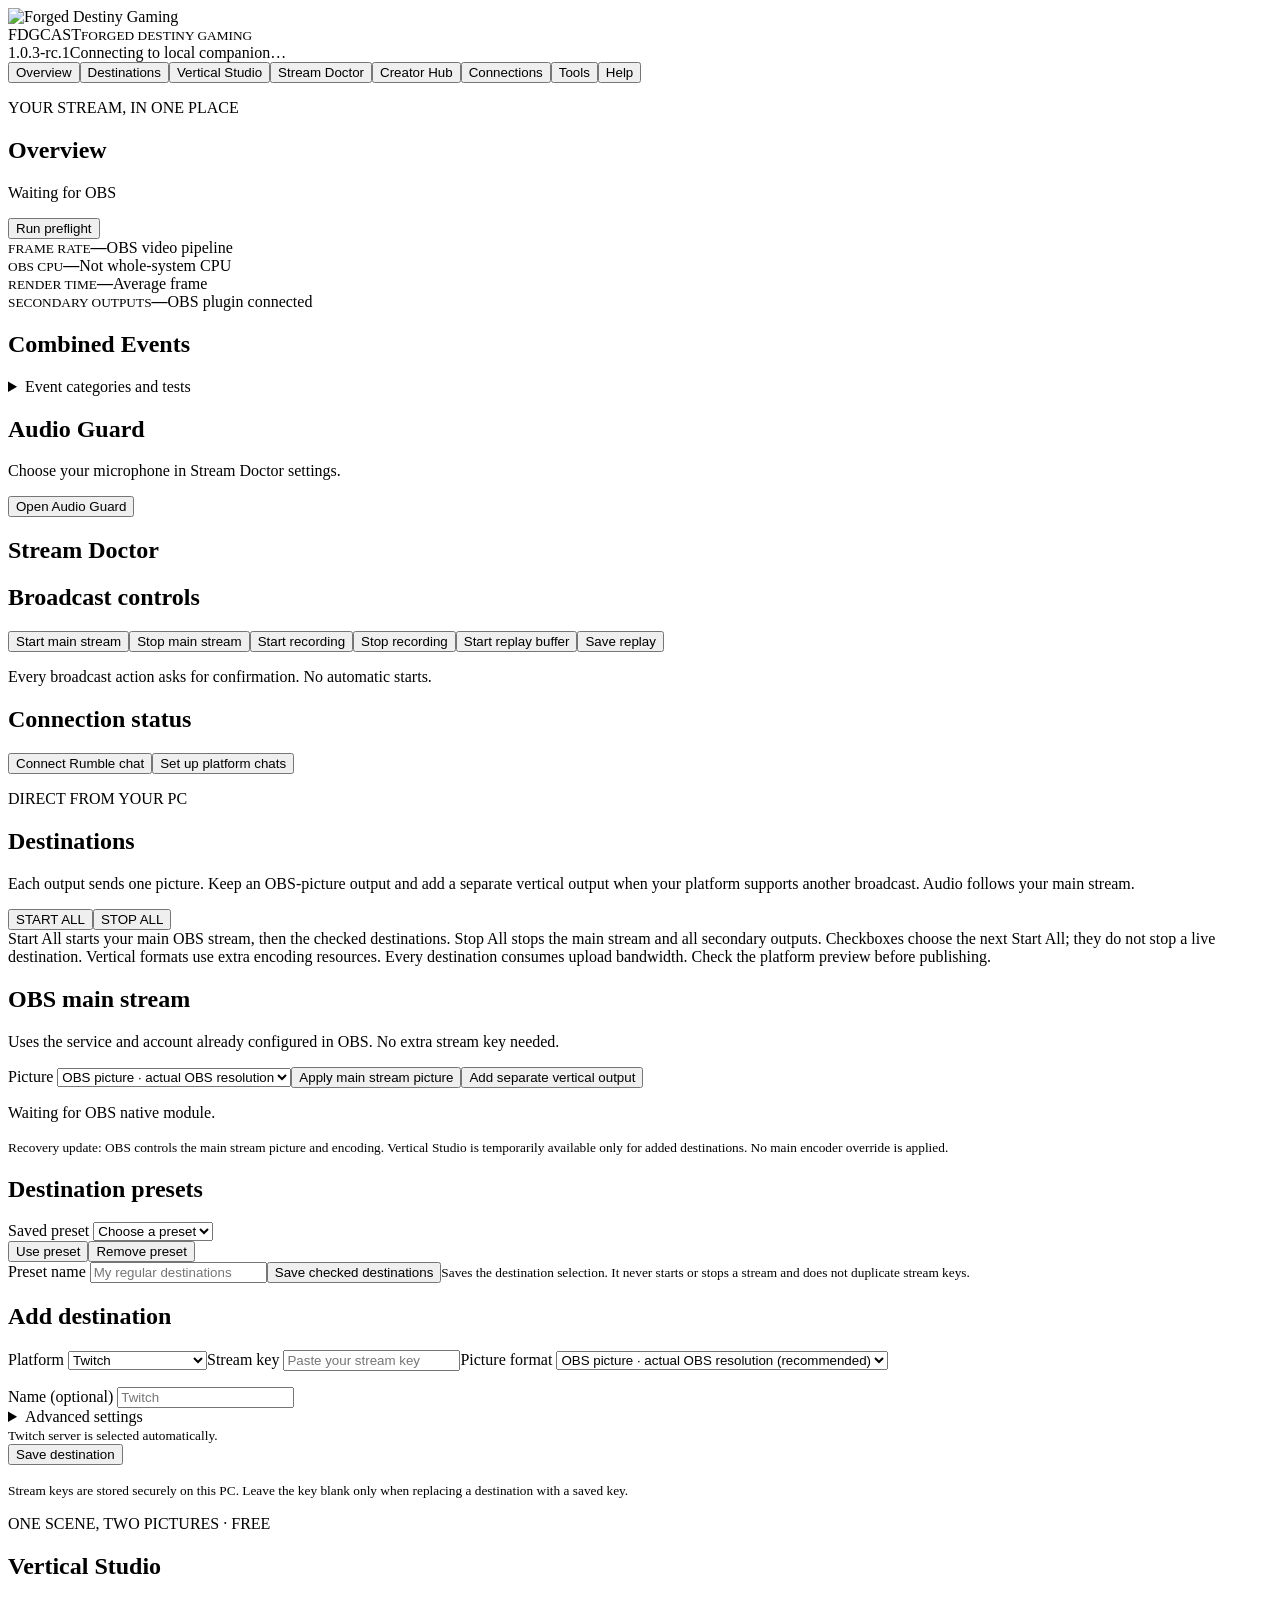
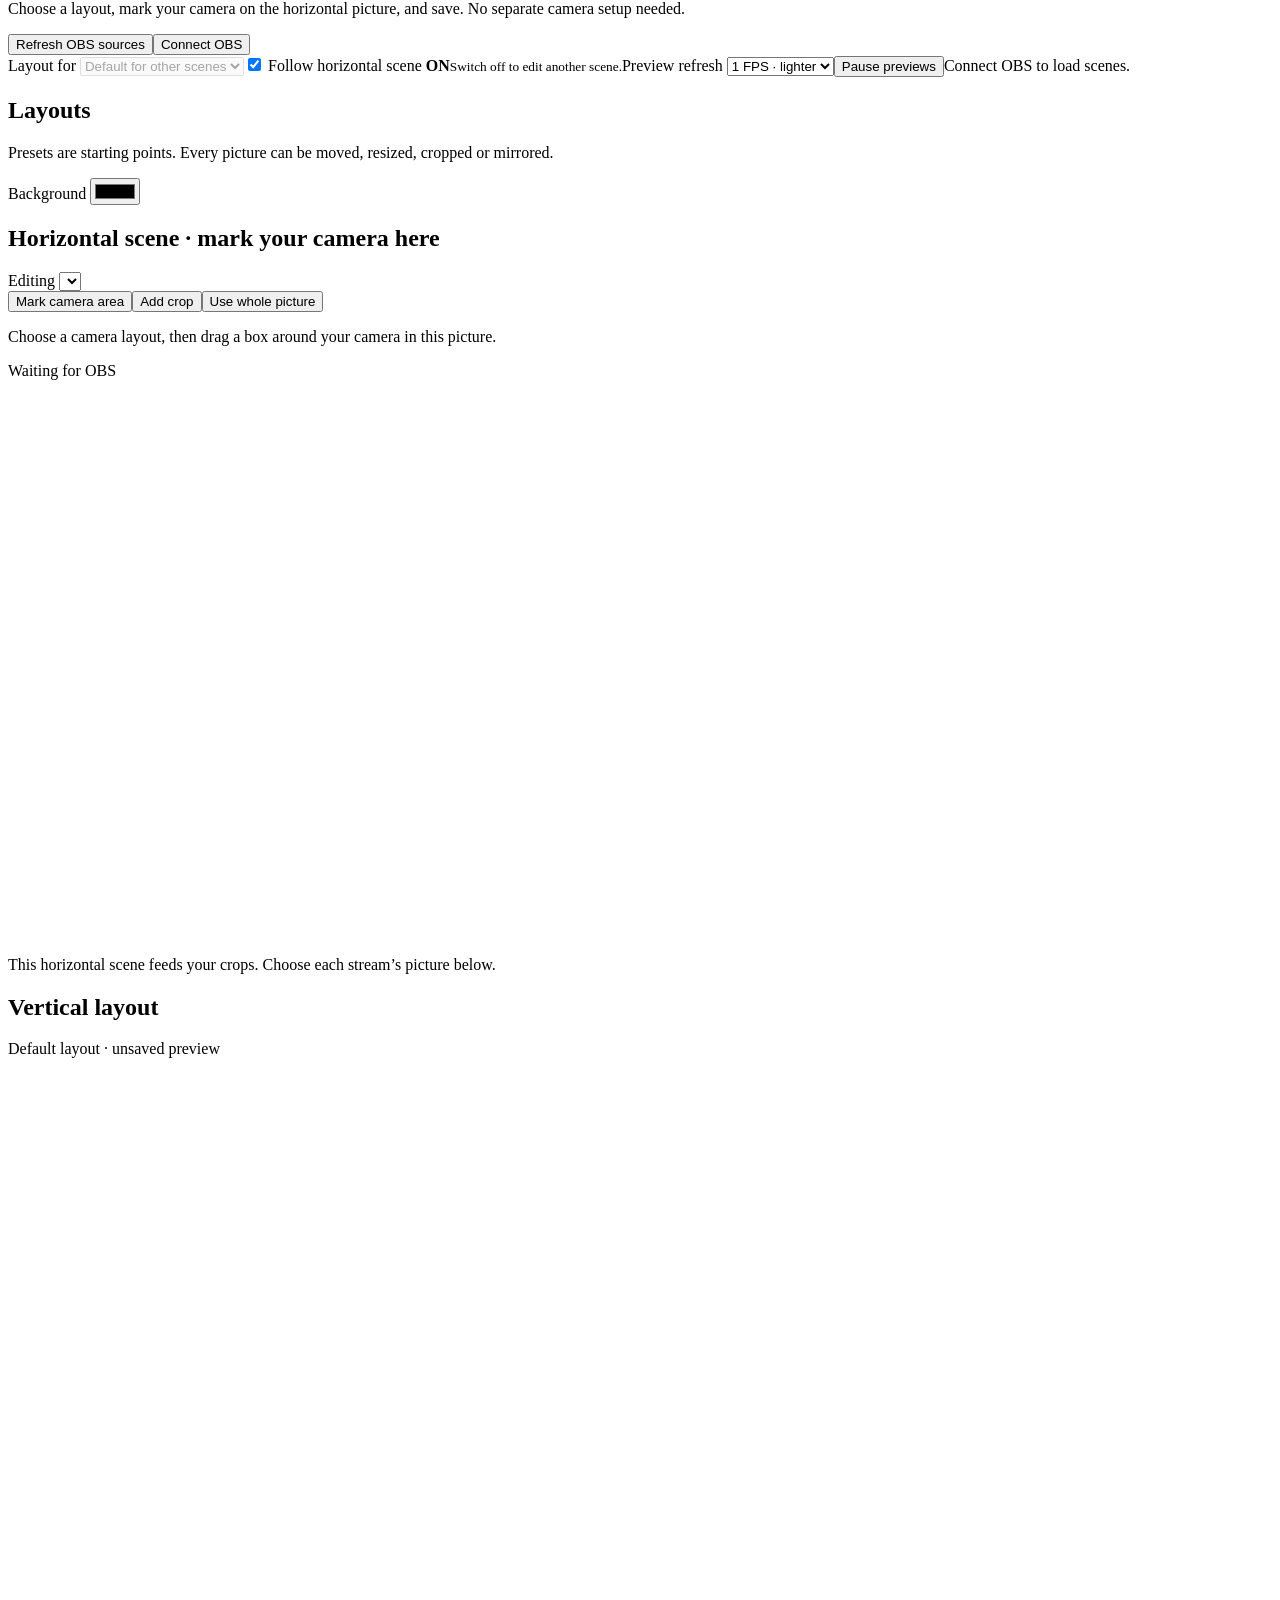
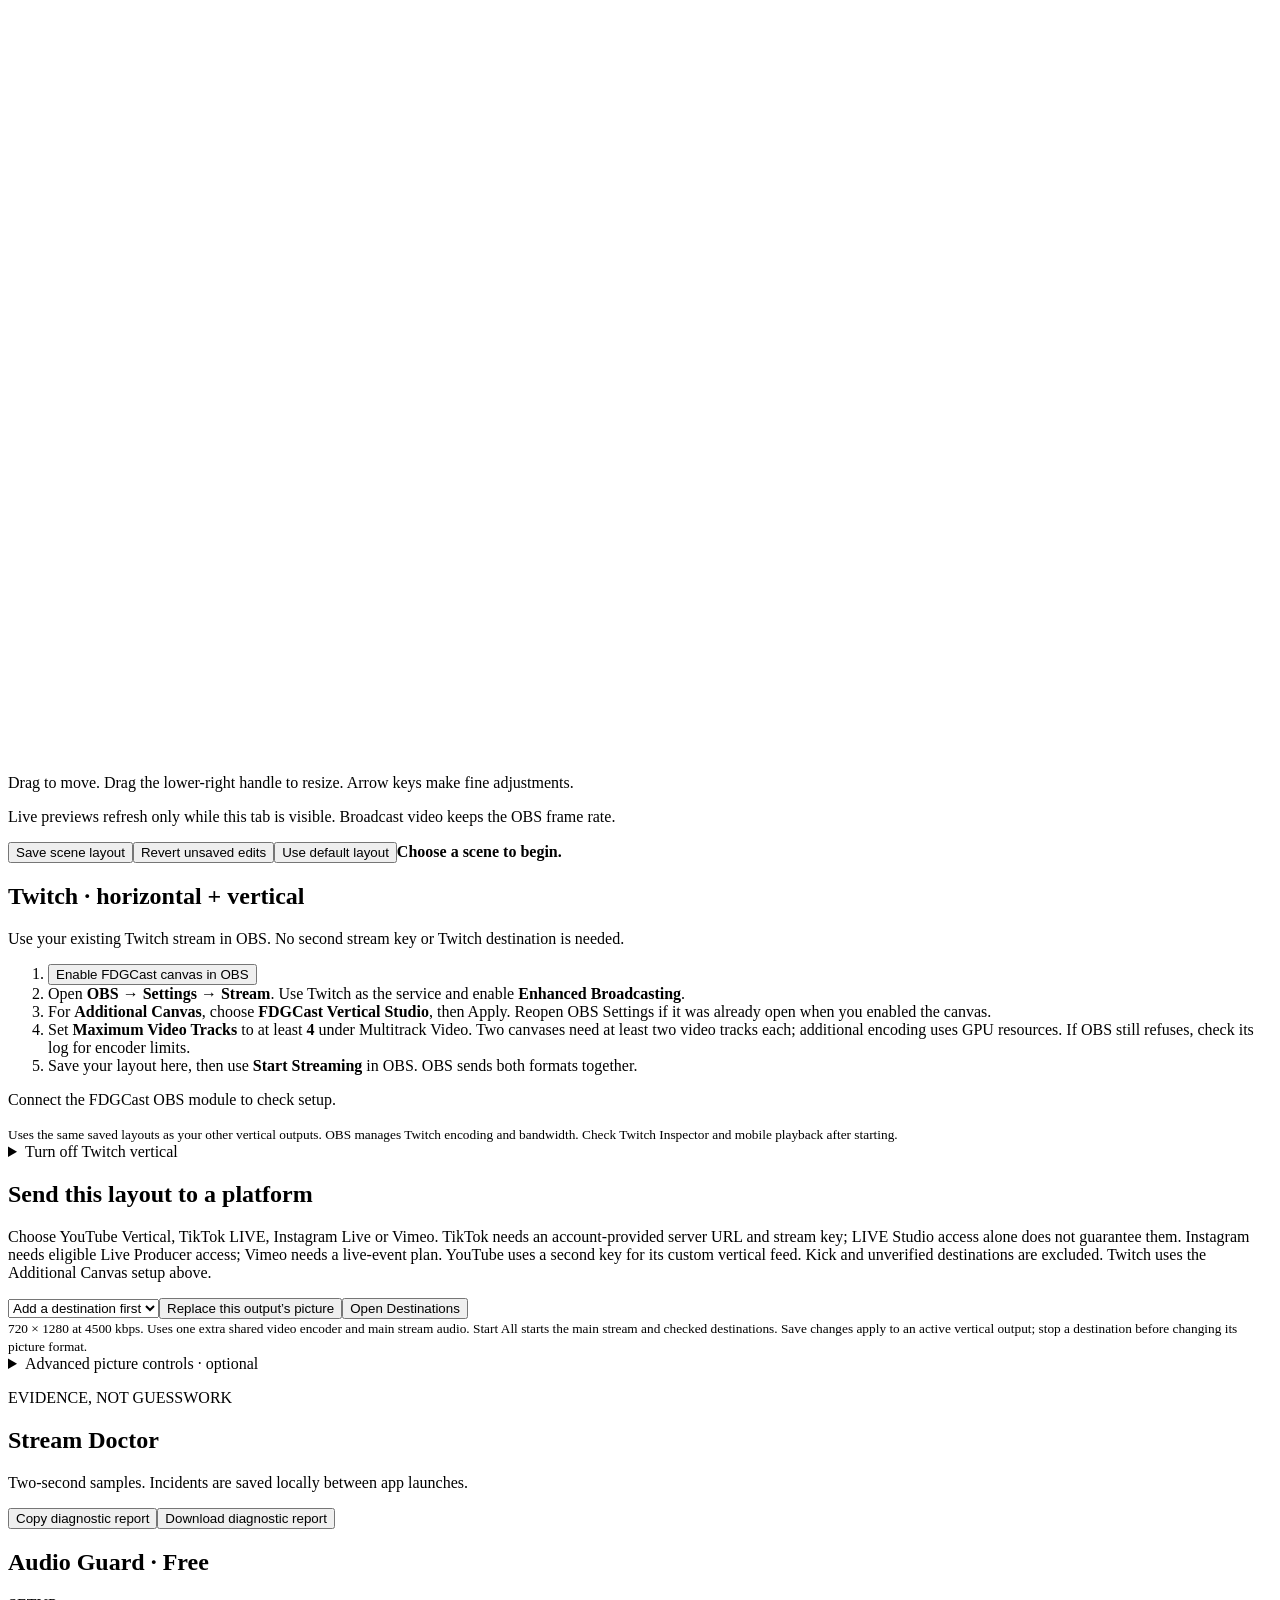
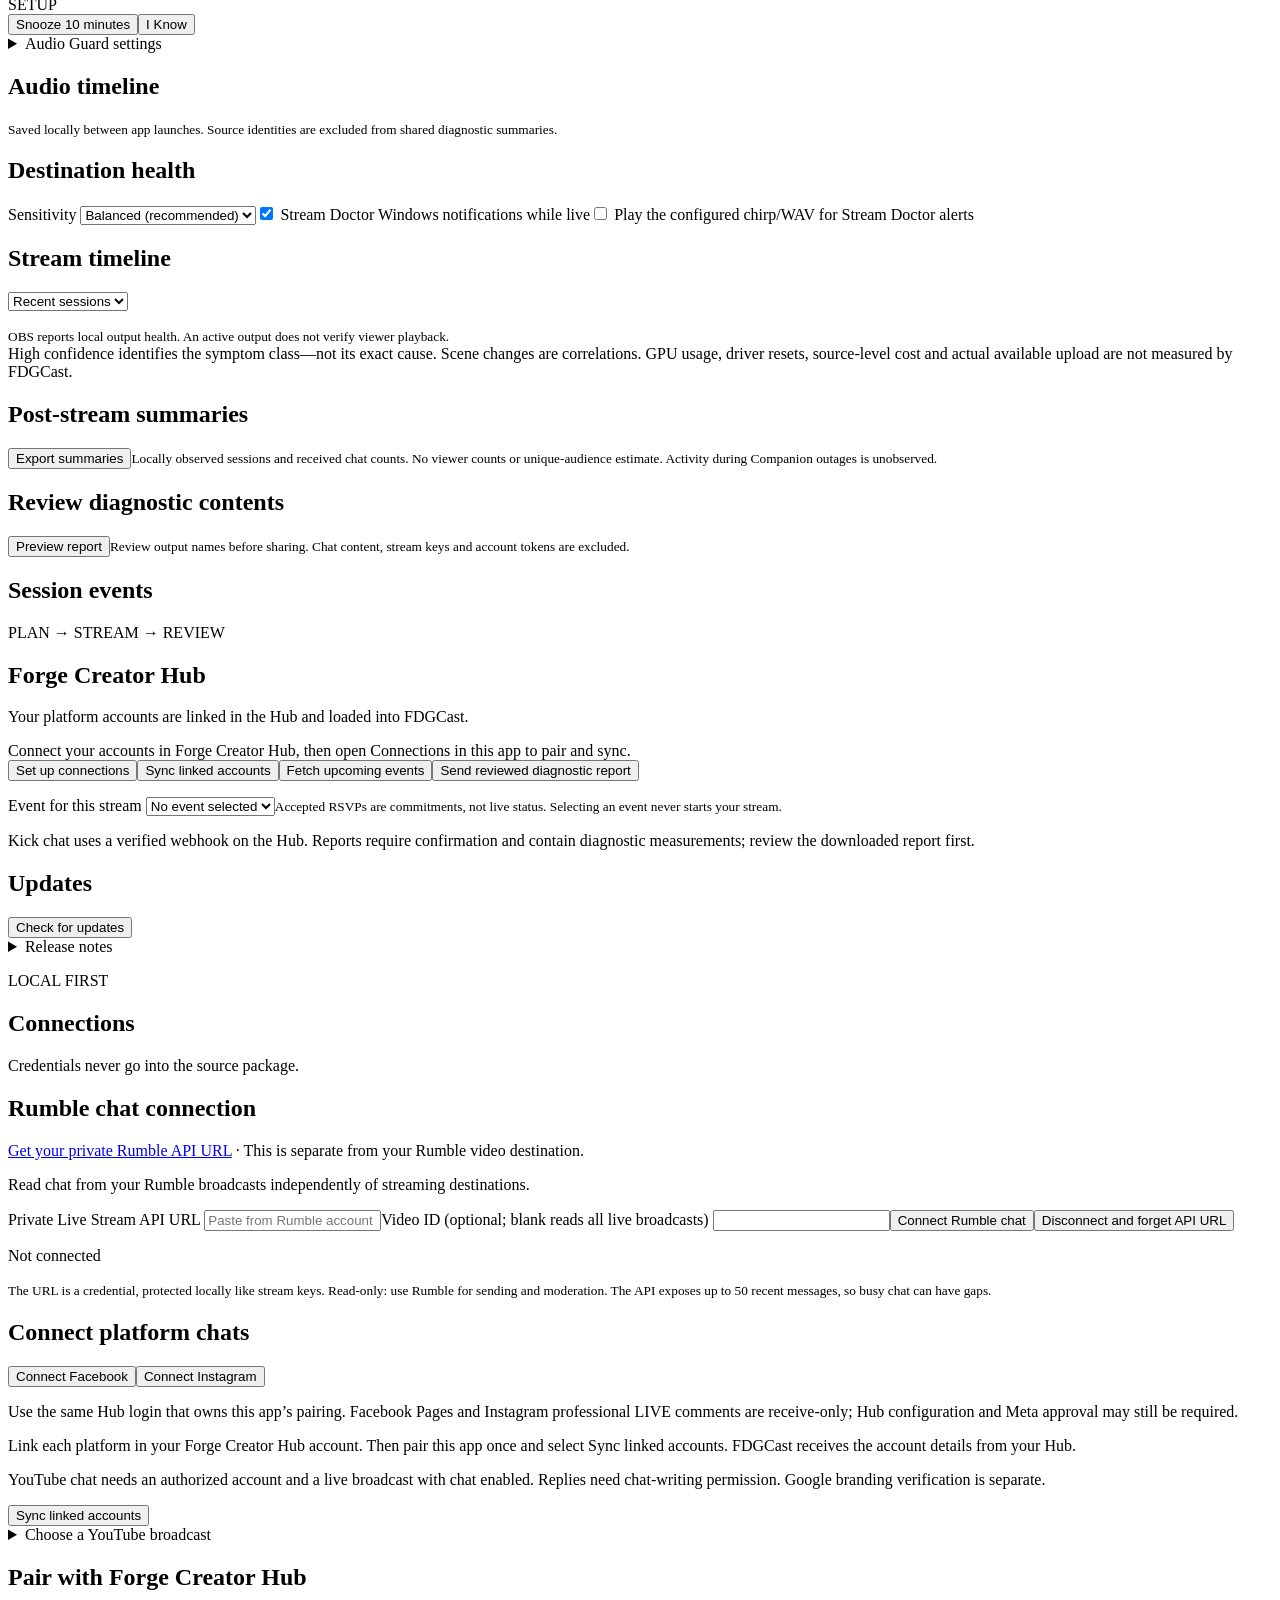
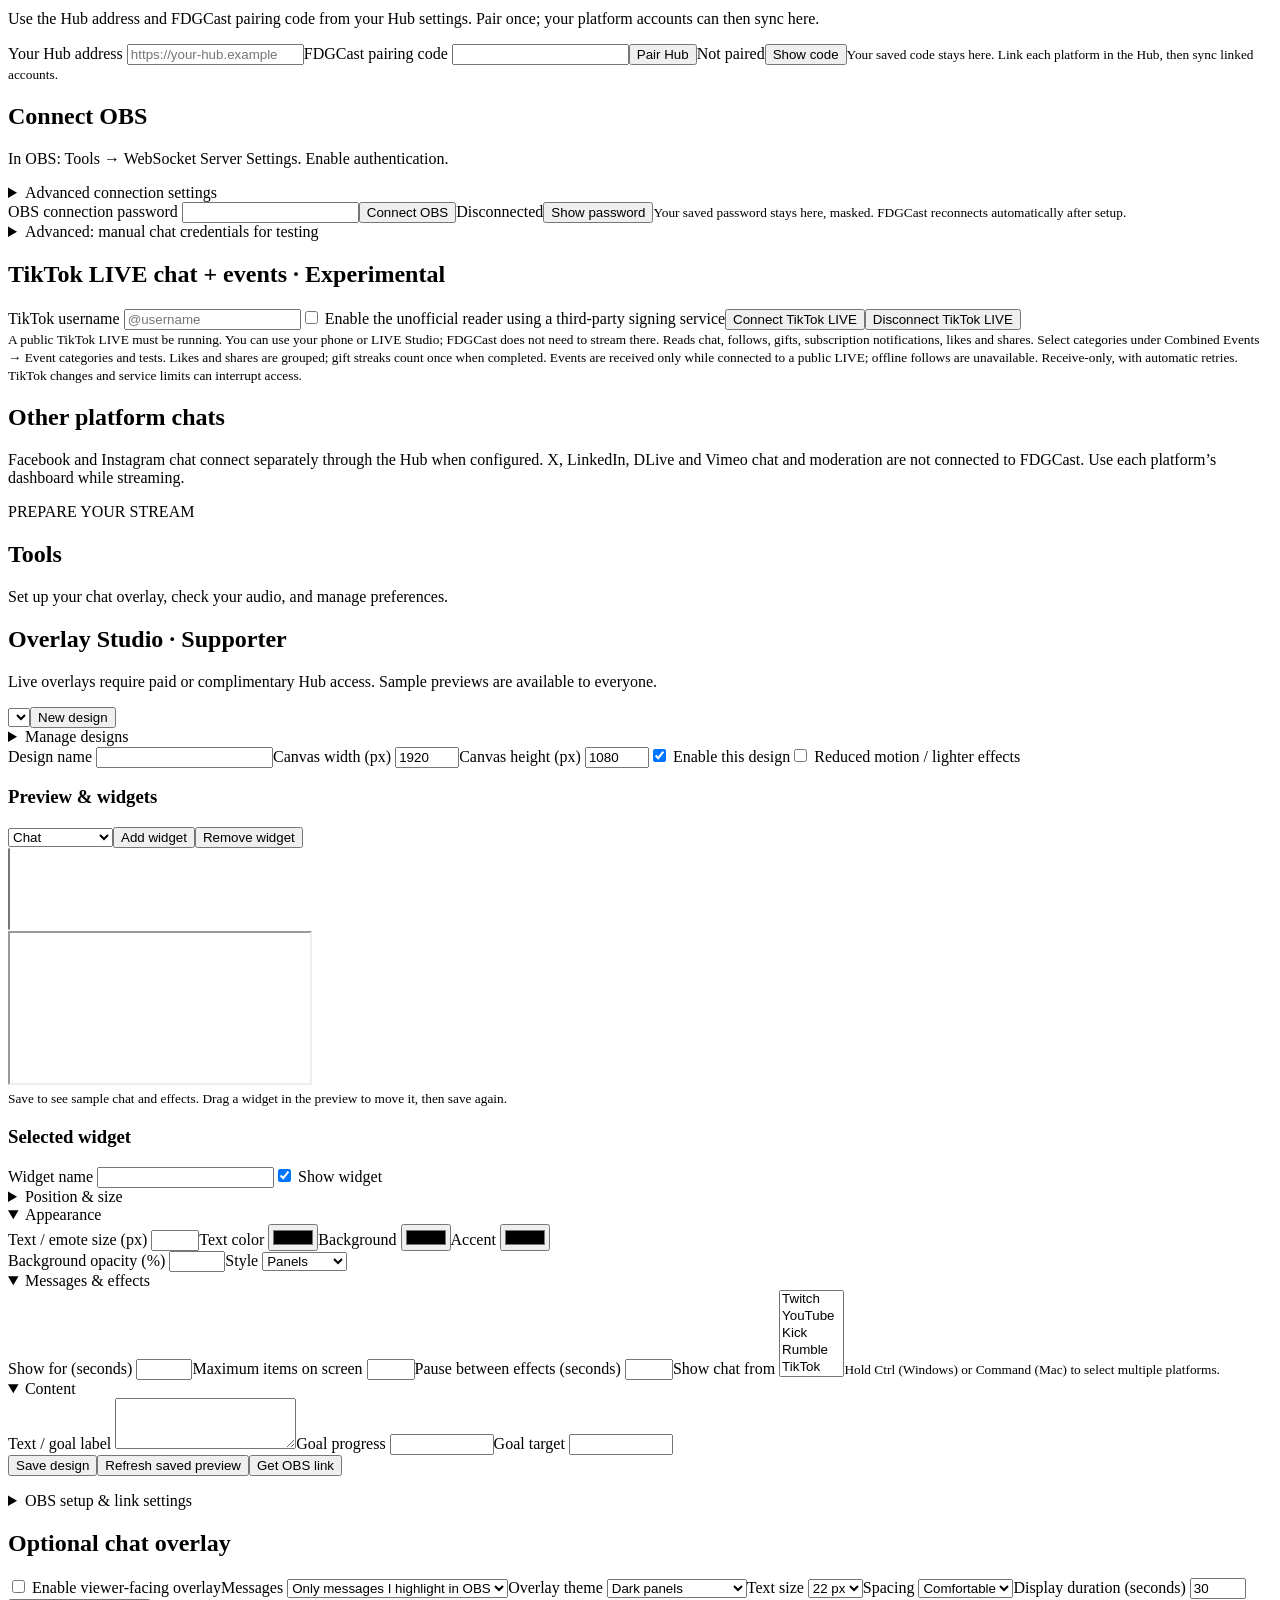
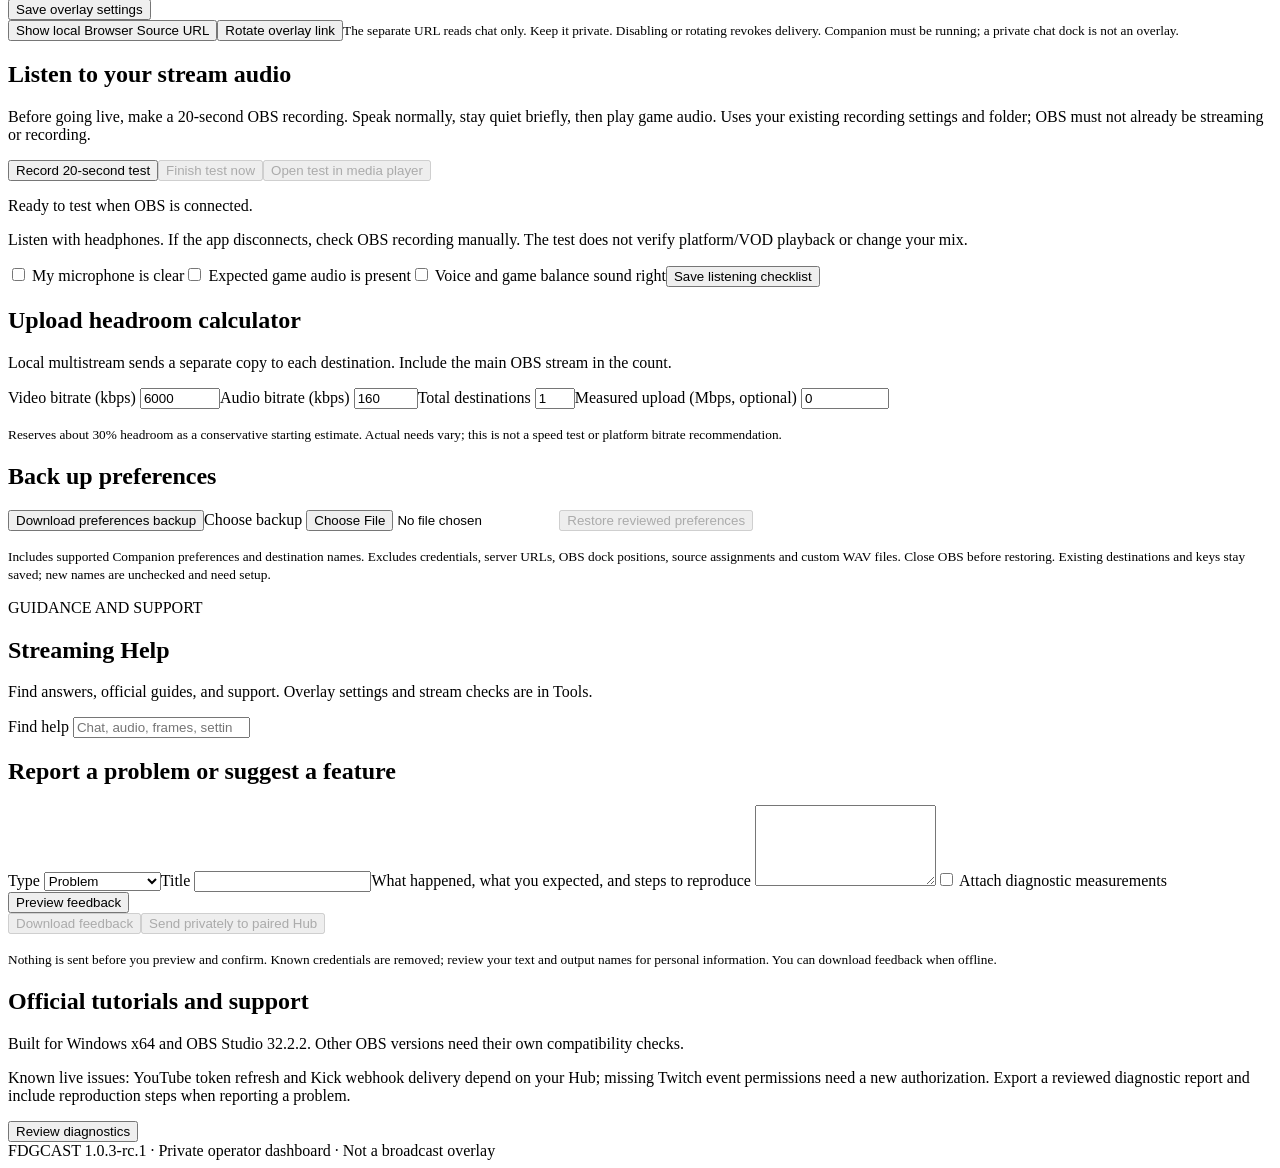
==== commit d9f56d59: "Add TikTok LIVE activity to Combined Events without an FDGCast broadcast Reuse the existing receive-" ====
--- a/web/index.html
+++ b/web/index.html
@@ -1,7 +1,7 @@
 <!doctype html>
 <html lang="en"><head><meta charset="utf-8"><meta name="viewport" content="width=device-width,initial-scale=1"><title>FDGCast · Forged Destiny Gaming</title><link rel="icon" type="image/png" href="/favicon.png"><link rel="stylesheet" href="/style.css"><script src="/app.js" defer></script><script src="/studio-editor.js" defer></script><script src="/vertical-studio.js" defer></script></head>
 <body>
-<header><div class="brand"><img class="brand-logo" src="/favicon.png" alt="Forged Destiny Gaming"><div>FDGCAST<small>FORGED DESTINY GAMING</small></div></div><span id="mode" class="pill">1.0.2</span><span id="connection">Connecting to local companion…</span></header>
+<header><div class="brand"><img class="brand-logo" src="/favicon.png" alt="Forged Destiny Gaming"><div>FDGCAST<small>FORGED DESTINY GAMING</small></div></div><span id="mode" class="pill">1.0.3-rc.1</span><span id="connection">Connecting to local companion…</span></header>
 <section id="updateBanner" class="notice" hidden role="status"><strong id="updateNotice"></strong><div class="controls"><button id="updateView">View changes</button><a id="updateDownload" class="button" target="_blank" rel="noopener noreferrer">Download installer</a><button id="updateLater">Later</button></div><small>Close OBS and Companion before running the installer. Your saved settings stay in place.</small></section>
 <div id="error" role="alert" hidden></div>
 <nav aria-label="Main"><button data-tab="live" class="selected">Overview</button><button data-tab="outputs">Destinations</button><button data-tab="vertical">Vertical Studio</button><button data-tab="doctor">Stream Doctor</button><button data-tab="hub">Creator Hub</button><button data-tab="setup">Connections</button><button data-tab="tools">Tools</button><button data-tab="help">Help</button></nav>
@@ -50,7 +50,7 @@
 <details class="panel advanced"><summary>Advanced: manual chat credentials for testing</summary><p>Only use this when testing without the Hub. Normally, connect your accounts in the Hub and sync above.</p><div class="setup-grid"><form id="twitchForm" class="panel form"><h2>Twitch chat</h2><label>Client ID <input name="client_id" required></label><label>Authorized user ID <input name="user_id" required></label><label>Receiving channel ID <input name="channel_id" required></label><label>OAuth access token <input name="token" type="password" autocomplete="off"></label><button>Connect Twitch</button><button type="button" data-disconnect="twitch">Disconnect and forget token</button><small>Read: user:read:chat. Send: user:write:chat. Origin-channel information comes from Twitch’s Shared Chat payload.</small></form>
 <form id="youtubeForm" class="panel form"><h2>YouTube chat</h2><p>Hub account sync discovers an active live chat. Manual credentials are available for testing.</p><label>Channel display name <input name="channel_name" required></label><label>Live chat ID <input name="live_chat_id" required></label><label>OAuth access token <input name="token" type="password" autocomplete="off"></label><button>Connect YouTube</button><button type="button" data-disconnect="youtube">Disconnect and forget token</button><small>Only the Hub handles OAuth refresh. The manual token must include a scope that permits live chat sending.</small></form>
 <article class="panel"><h2>Kick chat</h2><p>Kick chat arrives through the Hub after you link Kick and sync accounts. Send replies to your linked channel using its authorized connection.</p></article></div></details></div><div class="setup-grid">
-<article class="panel"><h2>TikTok LIVE chat · Experimental</h2><form id="tiktokForm" class="form"><label>TikTok username <input name="username" maxlength="25" placeholder="@username" required></label><label><input name="experimental" type="checkbox" required> Enable the unofficial reader using a third-party signing service</label><button>Connect TikTok chat</button><button type="button" data-disconnect="tiktok">Disconnect TikTok chat</button></form><small>A public TikTok LIVE must be running. You can use your phone or LIVE Studio; FDGCast does not need to stream there. Receive-only, with automatic retries. TikTok changes and service limits can interrupt access.</small></article>
+<article class="panel"><h2>TikTok LIVE chat + events · Experimental</h2><form id="tiktokForm" class="form"><label>TikTok username <input name="username" maxlength="25" placeholder="@username" required></label><label><input name="experimental" type="checkbox" required> Enable the unofficial reader using a third-party signing service</label><button>Connect TikTok LIVE</button><button type="button" data-disconnect="tiktok">Disconnect TikTok LIVE</button></form><small>A public TikTok LIVE must be running. You can use your phone or LIVE Studio; FDGCast does not need to stream there. Reads chat, follows, gifts, subscription notifications, likes and shares. Select categories under Combined Events → Event categories and tests. Likes and shares are grouped; gift streaks count once when completed. Events are received only while connected to a public LIVE; offline follows are unavailable. Receive-only, with automatic retries. TikTok changes and service limits can interrupt access.</small></article>
 <article class="panel"><h2>Other platform chats</h2><p>Facebook and Instagram chat connect separately through the Hub when configured. X, LinkedIn, DLive and Vimeo chat and moderation are not connected to FDGCast. Use each platform’s dashboard while streaming.</p></article></div>
 </section>
 <section id="tools" class="tab"><div class="page-heading"><div><p class="eyebrow">PREPARE YOUR STREAM</p><h1>Tools</h1><p>Set up your chat overlay, check your audio, and manage preferences.</p></div></div>
@@ -68,7 +68,7 @@
 <article class="panel"><h2>Report a problem or suggest a feature</h2><form id="feedbackForm" class="form"><label>Type <select name="kind"><option value="problem">Problem</option><option value="feature">Feature request</option></select></label><label>Title <input name="title" required maxlength="120"></label><label>What happened, what you expected, and steps to reproduce <textarea name="details" required maxlength="5000" rows="5"></textarea></label><label><input name="diagnostics" type="checkbox"> Attach diagnostic measurements</label><button>Preview feedback</button></form><pre id="feedbackPreview" hidden></pre><div class="controls"><button id="feedbackDownload" disabled>Download feedback</button><button id="feedbackSend" disabled>Send privately to paired Hub</button></div><p id="feedbackStatus" role="status"></p><small>Nothing is sent before you preview and confirm. Known credentials are removed; review your text and output names for personal information. You can download feedback when offline.</small></article>
 
 <article class="panel"><h2>Official tutorials and support</h2><div id="helpLinks"></div><p id="buildVersion"></p><p>Built for Windows x64 and OBS Studio 32.2.2. Other OBS versions need their own compatibility checks.</p><p>Known live issues: YouTube token refresh and Kick webhook delivery depend on your Hub; missing Twitch event permissions need a new authorization. Export a reviewed diagnostic report and include reproduction steps when reporting a problem.</p><button type="button" data-open-tab="doctor">Review diagnostics</button></article></section>
-</main><footer>FDGCAST 1.0.2 · Private operator dashboard · Not a broadcast overlay</footer>
+</main><footer>FDGCAST 1.0.3-rc.1 · Private operator dashboard · Not a broadcast overlay</footer>
 </body></html>
 
 
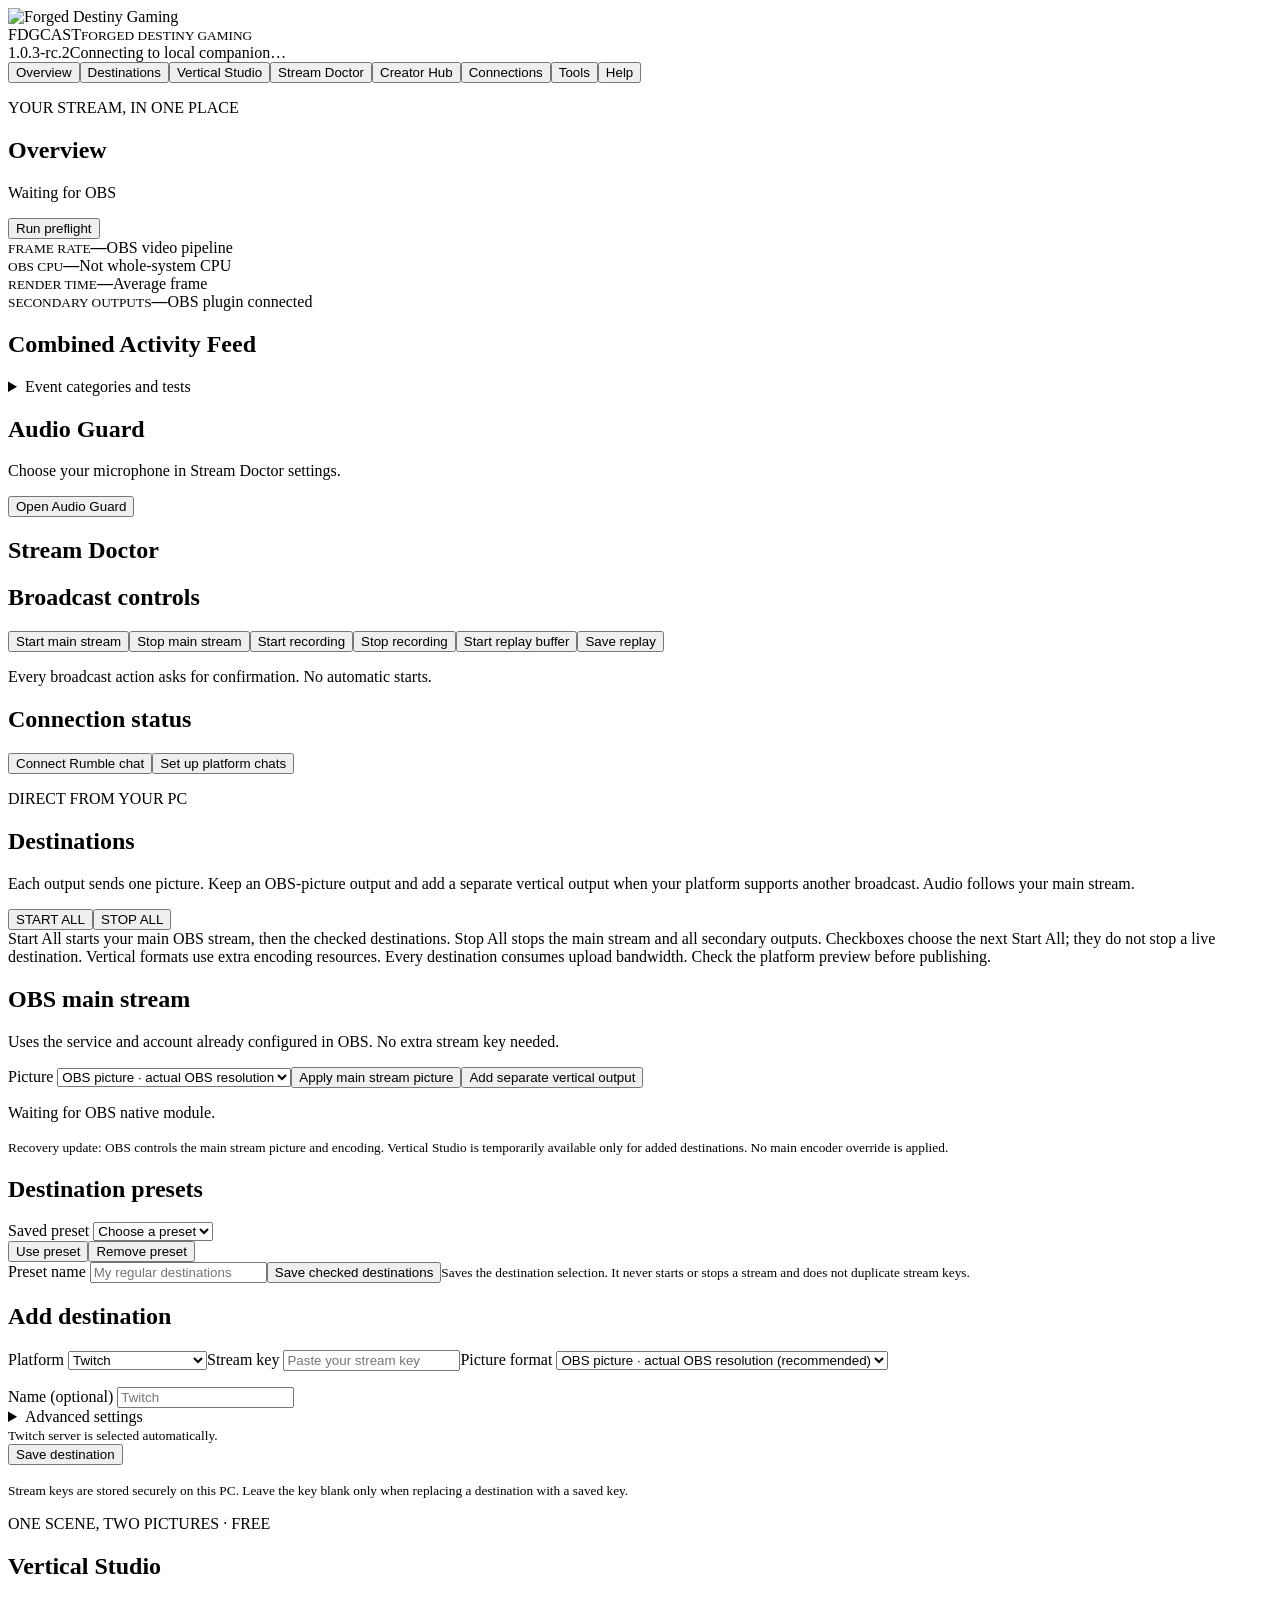
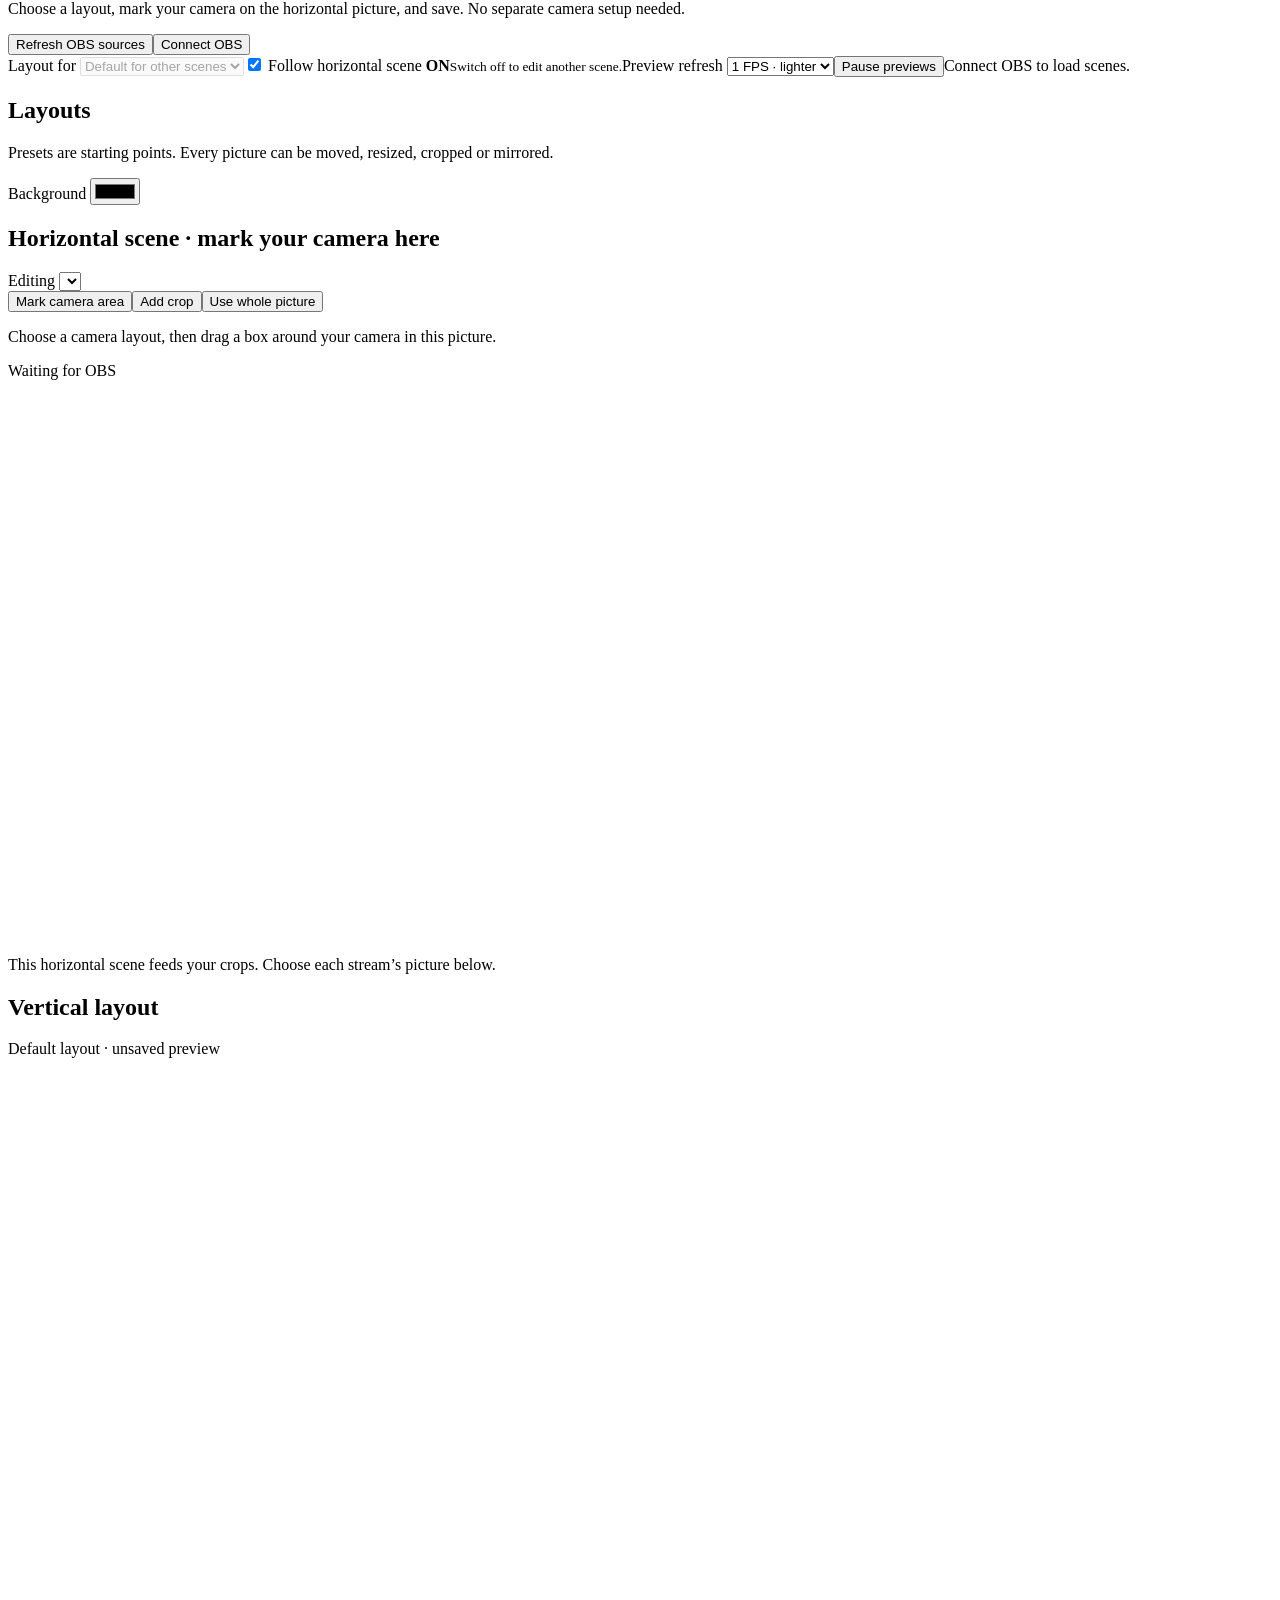
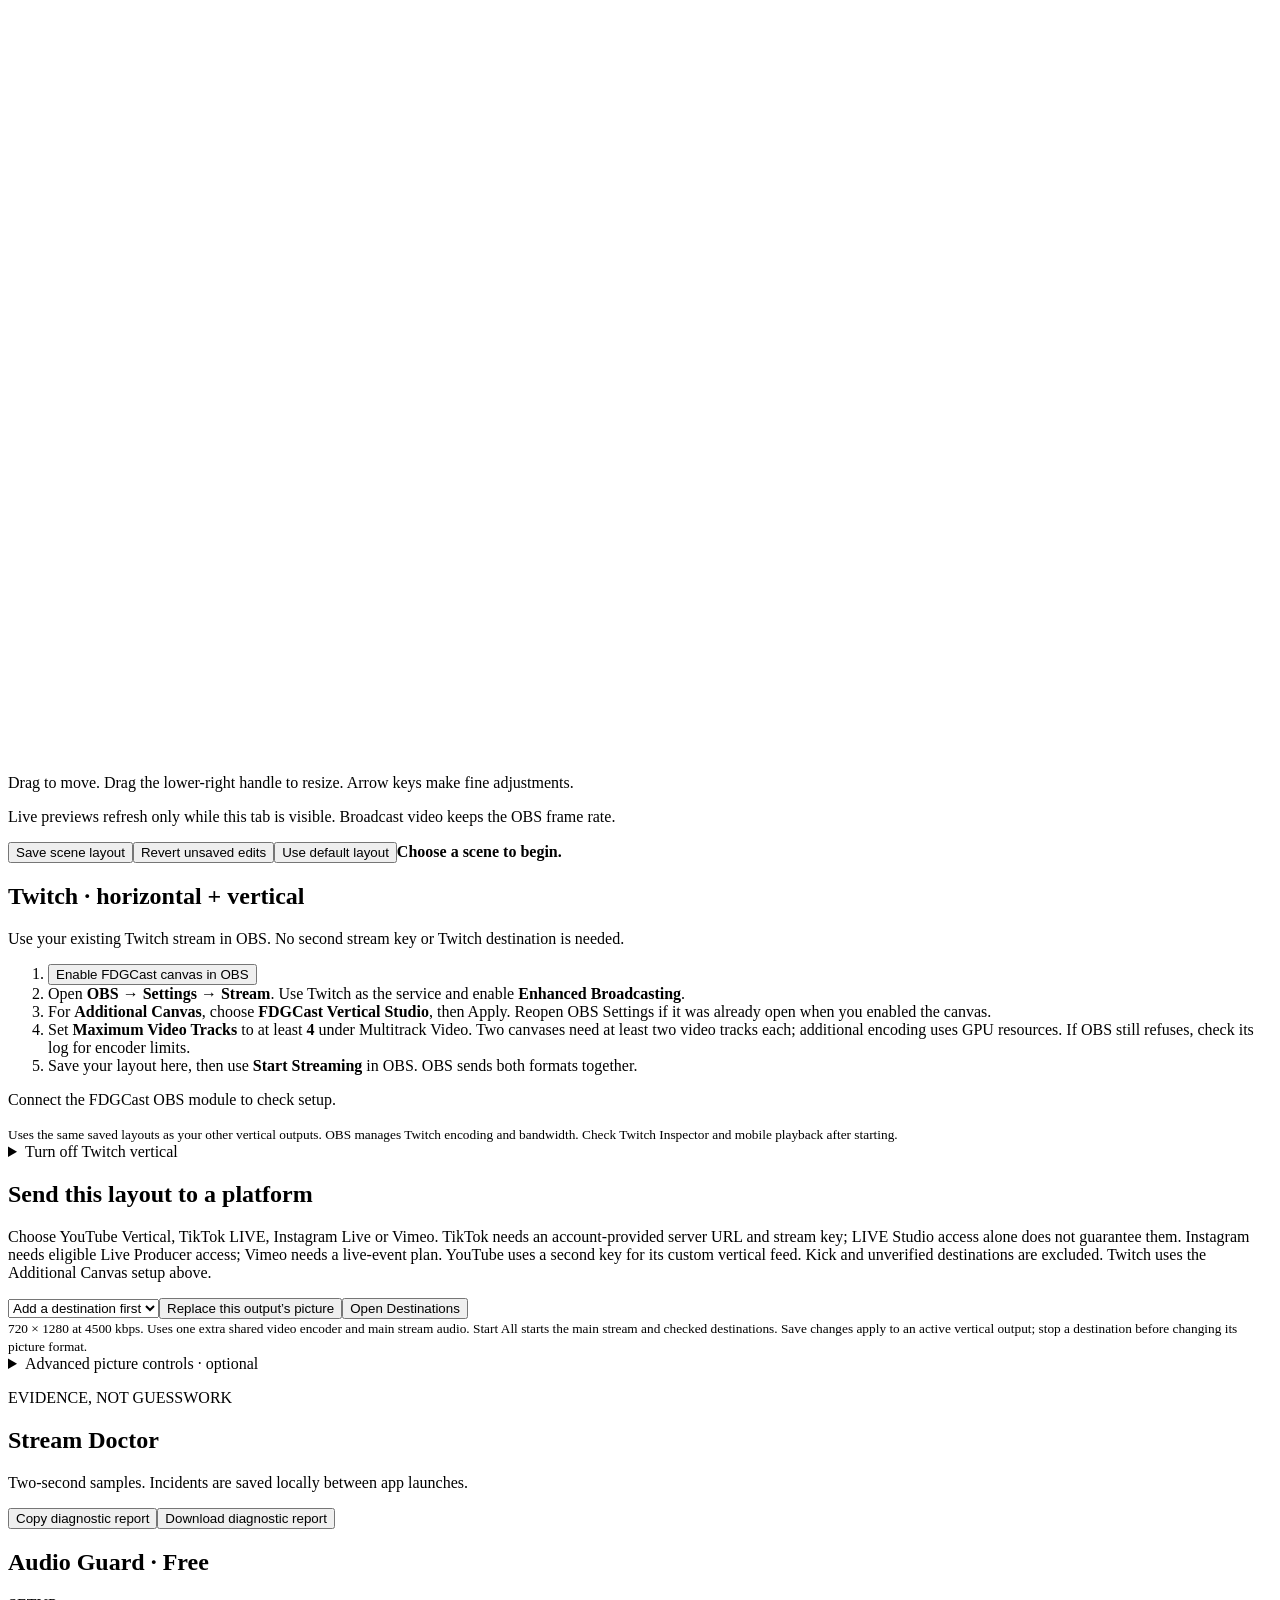
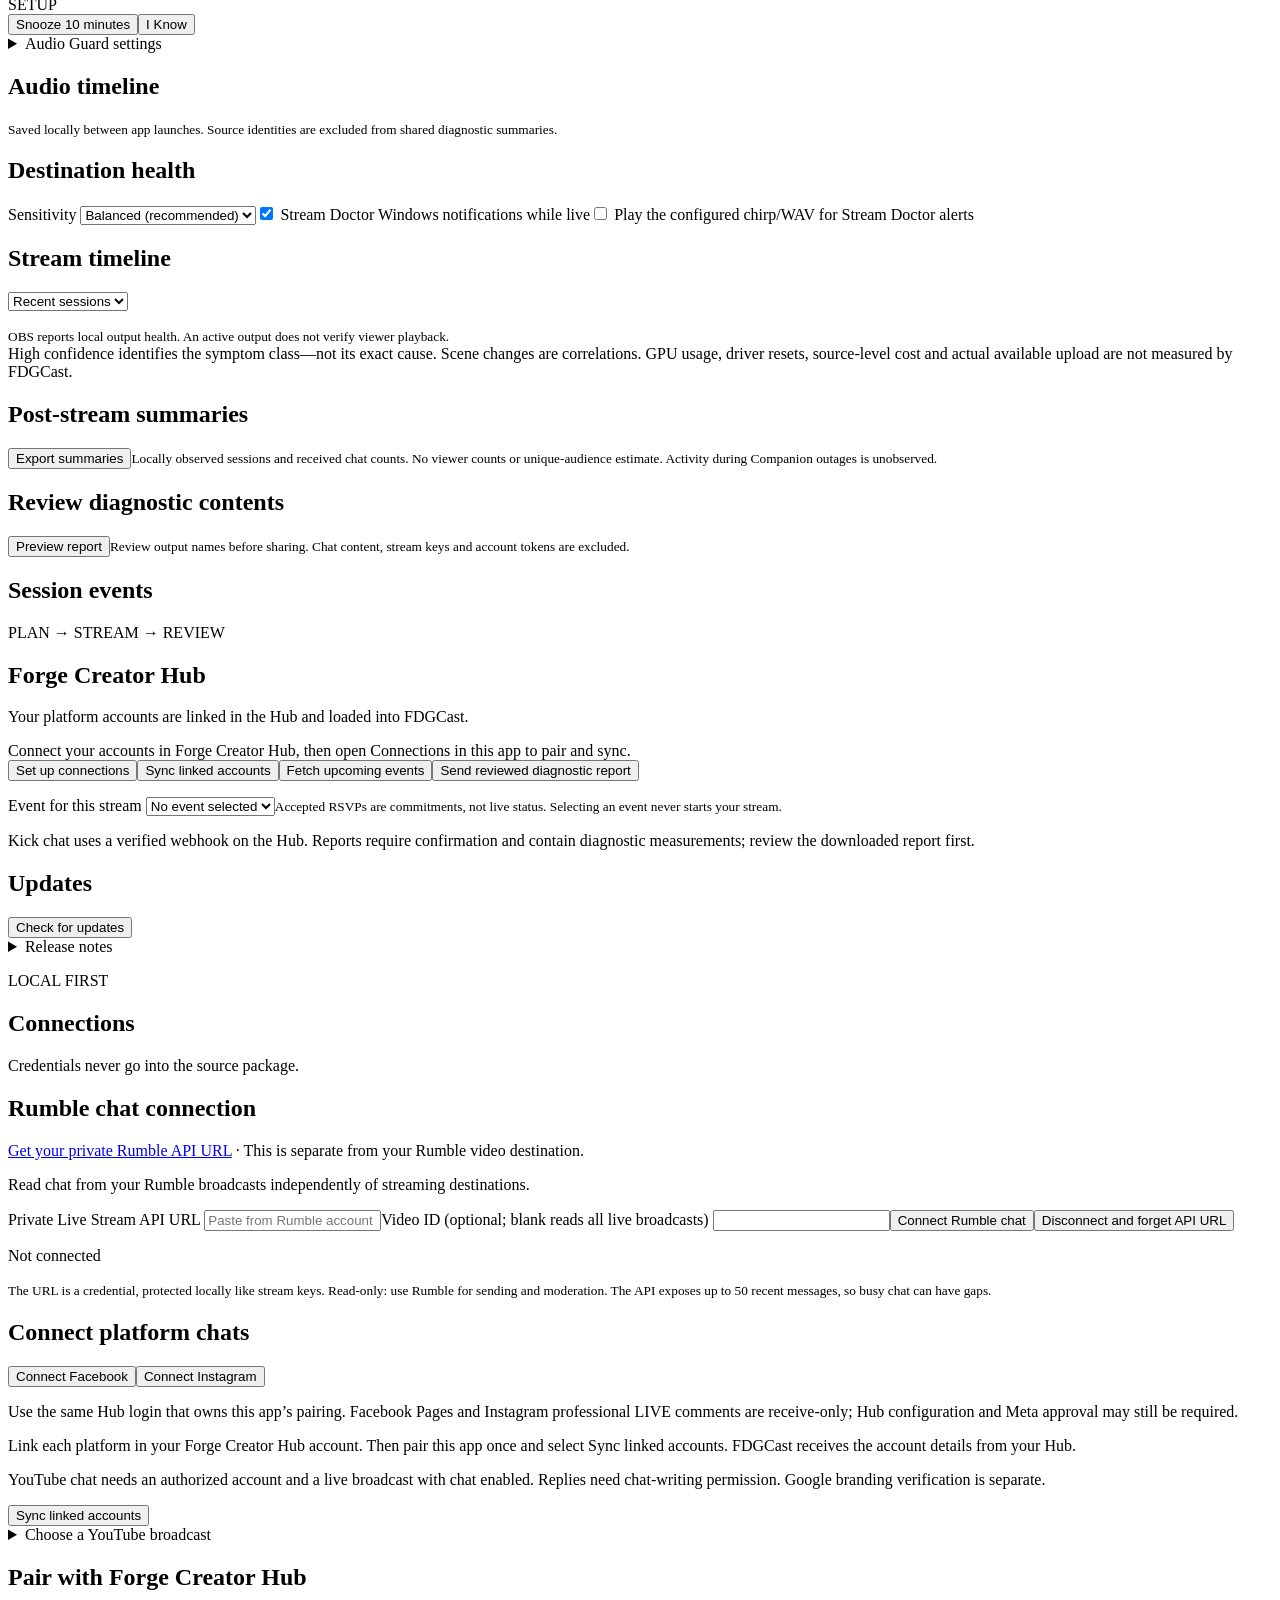
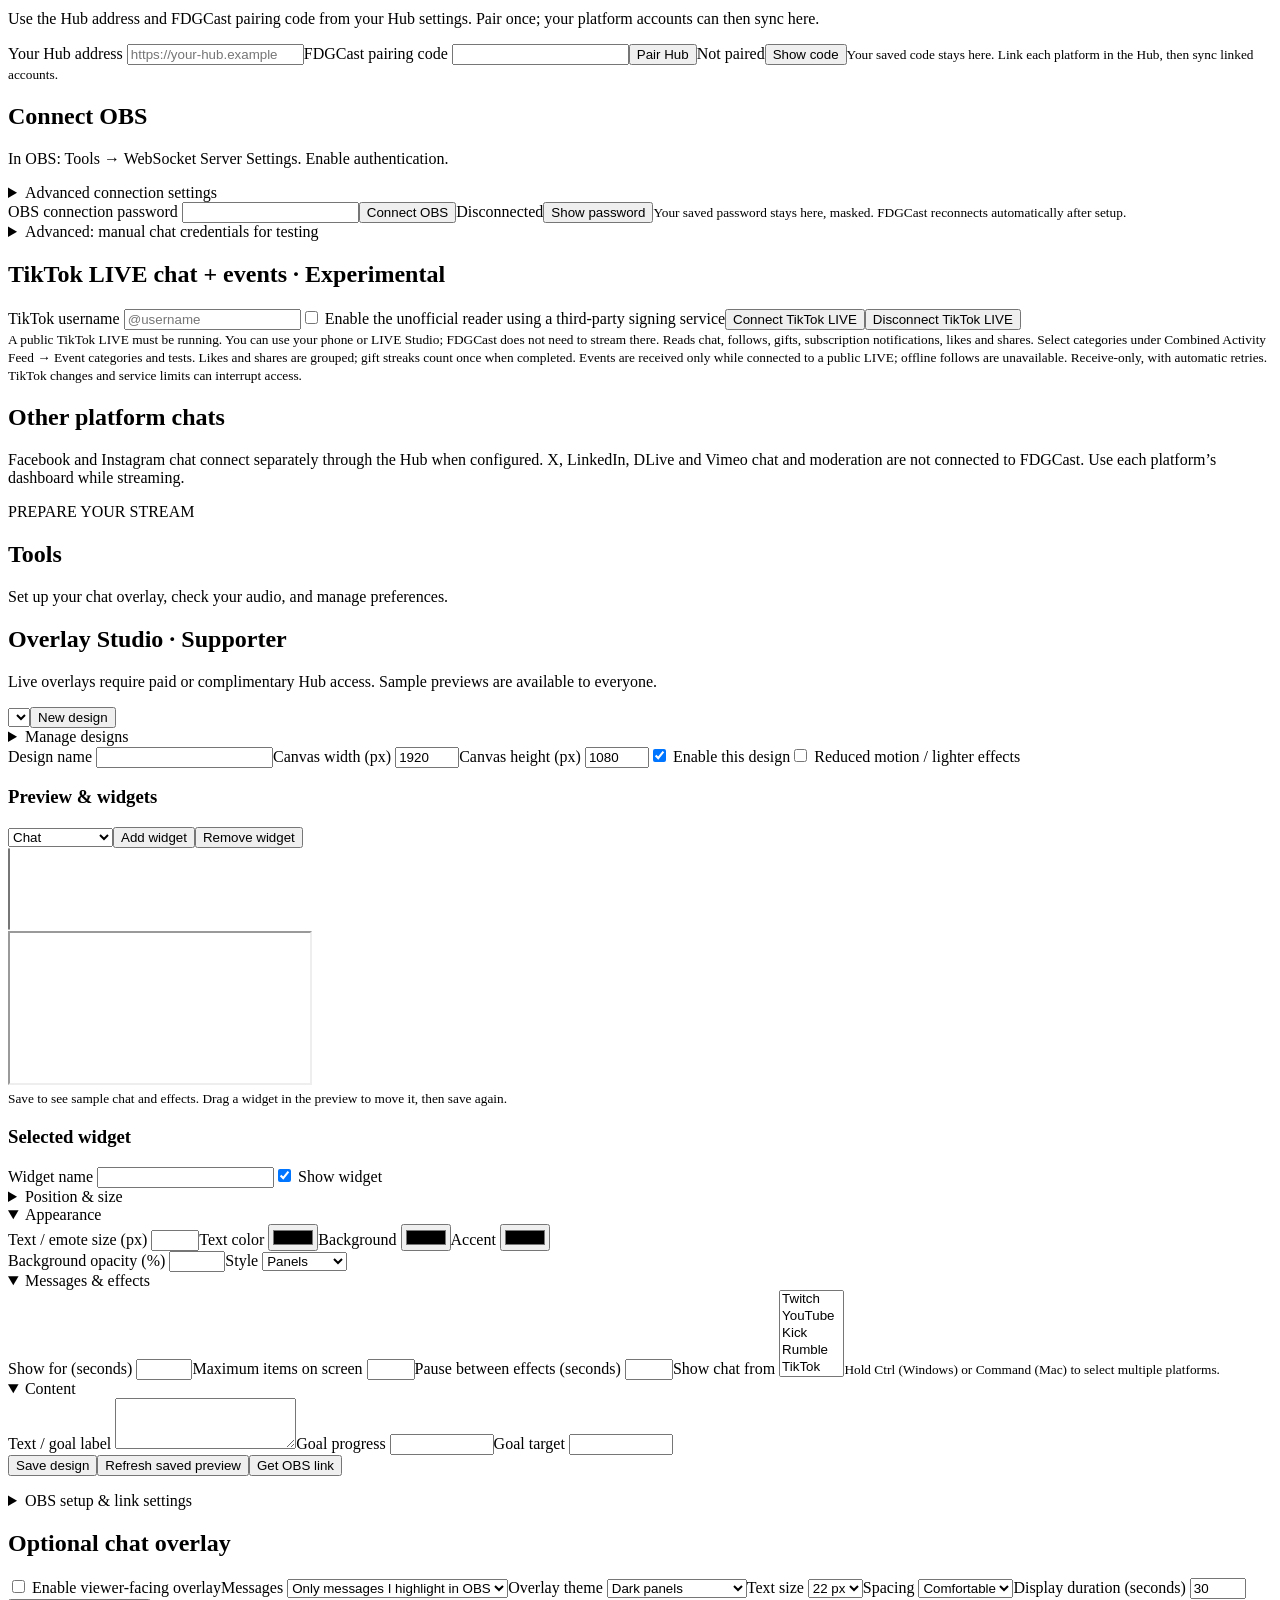
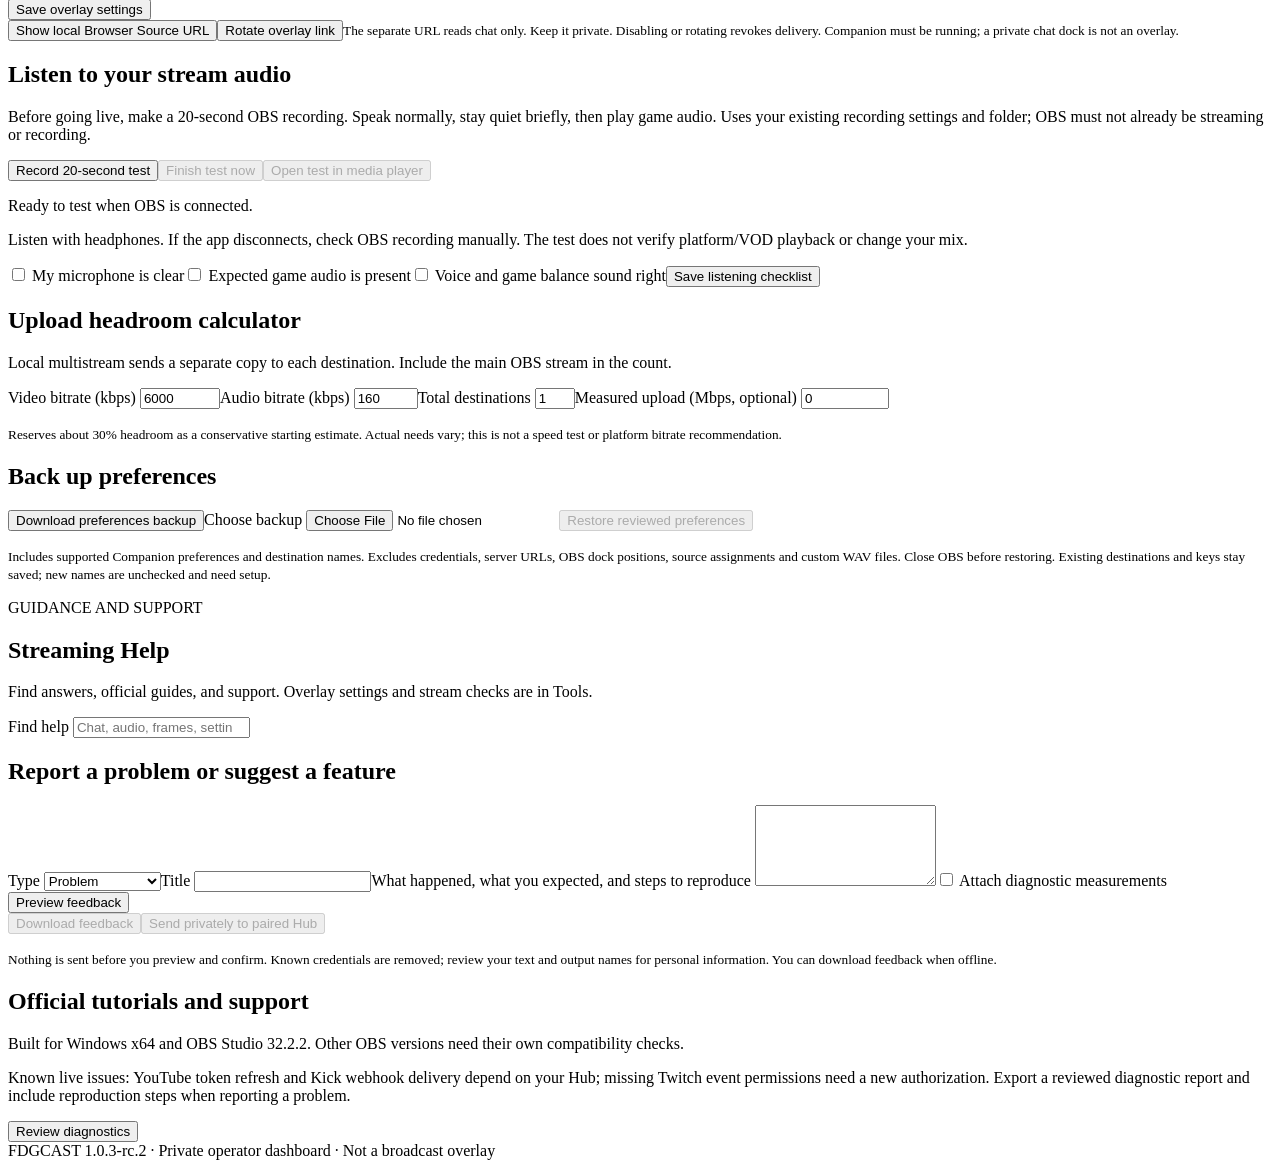
==== commit ae1489bb: "Clarify Combined Activity Feed with per-platform icons Rename the Companion heading and OBS dock whi" ====
--- a/web/index.html
+++ b/web/index.html
@@ -1,7 +1,7 @@
 <!doctype html>
 <html lang="en"><head><meta charset="utf-8"><meta name="viewport" content="width=device-width,initial-scale=1"><title>FDGCast · Forged Destiny Gaming</title><link rel="icon" type="image/png" href="/favicon.png"><link rel="stylesheet" href="/style.css"><script src="/app.js" defer></script><script src="/studio-editor.js" defer></script><script src="/vertical-studio.js" defer></script></head>
 <body>
-<header><div class="brand"><img class="brand-logo" src="/favicon.png" alt="Forged Destiny Gaming"><div>FDGCAST<small>FORGED DESTINY GAMING</small></div></div><span id="mode" class="pill">1.0.3-rc.1</span><span id="connection">Connecting to local companion…</span></header>
+<header><div class="brand"><img class="brand-logo" src="/favicon.png" alt="Forged Destiny Gaming"><div>FDGCAST<small>FORGED DESTINY GAMING</small></div></div><span id="mode" class="pill">1.0.3-rc.2</span><span id="connection">Connecting to local companion…</span></header>
 <section id="updateBanner" class="notice" hidden role="status"><strong id="updateNotice"></strong><div class="controls"><button id="updateView">View changes</button><a id="updateDownload" class="button" target="_blank" rel="noopener noreferrer">Download installer</a><button id="updateLater">Later</button></div><small>Close OBS and Companion before running the installer. Your saved settings stay in place.</small></section>
 <div id="error" role="alert" hidden></div>
 <nav aria-label="Main"><button data-tab="live" class="selected">Overview</button><button data-tab="outputs">Destinations</button><button data-tab="vertical">Vertical Studio</button><button data-tab="doctor">Stream Doctor</button><button data-tab="hub">Creator Hub</button><button data-tab="setup">Connections</button><button data-tab="tools">Tools</button><button data-tab="help">Help</button></nav>
@@ -9,7 +9,7 @@
 <section id="live" class="tab active">
  <div class="page-heading"><div><p class="eyebrow">YOUR STREAM, IN ONE PLACE</p><h1>Overview</h1><p id="scene">Waiting for OBS</p></div><button id="preflight">Run preflight</button></div>
  <div class="metrics"><article><small>FRAME RATE</small><strong id="fps">—</strong><span>OBS video pipeline</span></article><article><small>OBS CPU</small><strong id="cpu">—</strong><span>Not whole-system CPU</span></article><article><small>RENDER TIME</small><strong id="render">—</strong><span>Average frame</span></article><article><small>SECONDARY OUTPUTS</small><strong id="outputCount">—</strong><span>OBS plugin connected</span></article></div>
- <div class="workspace"><aside><article class="panel"><h2>Combined Events</h2><div id="audienceEvents"></div><details class="advanced"><summary>Event categories and tests</summary><form id="eventSettings" class="form"><div id="eventKinds"></div><label><input id="mergeEvents" type="checkbox"> Include selected events in the OBS chat feed</label><button>Save event choices</button></form><label>Simulation <select id="testEventKind"><option value="follow">Follow</option><option value="redeem">Redeem</option><option value="raid">Raid</option></select></label><button id="eventTest">Show labelled test event</button><small>Optional categories depend on platform permissions and real delivery. Tips from third-party services are not connected.</small></details></article><article class="panel"><h2>Audio Guard</h2><p id="audioHome">Choose your microphone in Stream Doctor settings.</p><button type="button" data-open-tab="doctor">Open Audio Guard</button></article><article class="panel"><h2>Stream Doctor</h2><div id="health"></div></article><article class="panel"><h2>Broadcast controls</h2><div class="controls"><button data-command="StartStream">Start main stream</button><button data-command="StopStream" class="danger">Stop main stream</button><button data-command="StartRecord">Start recording</button><button data-command="StopRecord">Stop recording</button><button data-command="StartReplayBuffer">Start replay buffer</button><button data-command="SaveReplayBuffer">Save replay</button></div><p class="muted">Every broadcast action asks for confirmation. No automatic starts.</p></article><article class="panel"><h2>Connection status</h2><button type="button" data-open-tab="setup" data-open-rumble>Connect Rumble chat</button><button type="button" data-open-tab="setup">Set up platform chats</button><div id="statuses"></div></article></aside></div>
+ <div class="workspace"><aside><article class="panel"><h2>Combined Activity Feed</h2><div id="audienceEvents"></div><details class="advanced"><summary>Event categories and tests</summary><form id="eventSettings" class="form"><div id="eventKinds"></div><label><input id="mergeEvents" type="checkbox"> Include selected events in the OBS chat feed</label><button>Save event choices</button></form><label>Simulation <select id="testEventKind"><option value="follow">Follow</option><option value="redeem">Redeem</option><option value="raid">Raid</option></select></label><button id="eventTest">Show labelled test event</button><small>Optional categories depend on platform permissions and real delivery. Tips from third-party services are not connected.</small></details></article><article class="panel"><h2>Audio Guard</h2><p id="audioHome">Choose your microphone in Stream Doctor settings.</p><button type="button" data-open-tab="doctor">Open Audio Guard</button></article><article class="panel"><h2>Stream Doctor</h2><div id="health"></div></article><article class="panel"><h2>Broadcast controls</h2><div class="controls"><button data-command="StartStream">Start main stream</button><button data-command="StopStream" class="danger">Stop main stream</button><button data-command="StartRecord">Start recording</button><button data-command="StopRecord">Stop recording</button><button data-command="StartReplayBuffer">Start replay buffer</button><button data-command="SaveReplayBuffer">Save replay</button></div><p class="muted">Every broadcast action asks for confirmation. No automatic starts.</p></article><article class="panel"><h2>Connection status</h2><button type="button" data-open-tab="setup" data-open-rumble>Connect Rumble chat</button><button type="button" data-open-tab="setup">Set up platform chats</button><div id="statuses"></div></article></aside></div>
  <article id="preflightPanel" class="panel" hidden><h2>Preflight results</h2><label><input id="recordingExpected" type="checkbox"> I expect to record this stream</label><div id="preflightResults"></div><button id="goLiveAnyway">Go live anyway</button><small>Uses the main OBS stream and checked destinations. Warnings do not block streaming.</small></article>
 </section>
 <section id="outputs" class="tab"><div class="page-heading"><div><p class="eyebrow">DIRECT FROM YOUR PC</p><h1>Destinations</h1><p>Each output sends one picture. Keep an OBS-picture output and add a separate vertical output when your platform supports another broadcast. Audio follows your main stream.</p></div><div class="controls"><button id="startAll">START ALL</button><button id="stopAll" class="danger">STOP ALL</button></div></div><div class="notice">Start All starts your main OBS stream, then the checked destinations. Stop All stops the main stream and all secondary outputs. Checkboxes choose the next Start All; they do not stop a live destination. Vertical formats use extra encoding resources. Every destination consumes upload bandwidth. Check the platform preview before publishing.</div><article class="panel" id="mainStreamCard"><h2 id="mainStreamName">OBS main stream</h2><p>Uses the service and account already configured in OBS. No extra stream key needed.</p><div class="controls"><label>Picture <select id="mainStreamPicture" title="Choose before streaming. Horizontal uses your OBS scene; Vertical Studio uses your saved phone layout."><option value="main">OBS picture · actual OBS resolution</option><option value="vertical_studio">Vertical Studio · saved layout</option></select></label><button id="mainStreamSave">Apply main stream picture</button><button id="mainAddVertical" type="button">Add separate vertical output</button></div><p id="mainStreamStatus" role="status">Waiting for OBS native module.</p><small>Recovery update: OBS controls the main stream picture and encoding. Vertical Studio is temporarily available only for added destinations. No main encoder override is applied.</small></article><div id="destinations"></div>
@@ -50,7 +50,7 @@
 <details class="panel advanced"><summary>Advanced: manual chat credentials for testing</summary><p>Only use this when testing without the Hub. Normally, connect your accounts in the Hub and sync above.</p><div class="setup-grid"><form id="twitchForm" class="panel form"><h2>Twitch chat</h2><label>Client ID <input name="client_id" required></label><label>Authorized user ID <input name="user_id" required></label><label>Receiving channel ID <input name="channel_id" required></label><label>OAuth access token <input name="token" type="password" autocomplete="off"></label><button>Connect Twitch</button><button type="button" data-disconnect="twitch">Disconnect and forget token</button><small>Read: user:read:chat. Send: user:write:chat. Origin-channel information comes from Twitch’s Shared Chat payload.</small></form>
 <form id="youtubeForm" class="panel form"><h2>YouTube chat</h2><p>Hub account sync discovers an active live chat. Manual credentials are available for testing.</p><label>Channel display name <input name="channel_name" required></label><label>Live chat ID <input name="live_chat_id" required></label><label>OAuth access token <input name="token" type="password" autocomplete="off"></label><button>Connect YouTube</button><button type="button" data-disconnect="youtube">Disconnect and forget token</button><small>Only the Hub handles OAuth refresh. The manual token must include a scope that permits live chat sending.</small></form>
 <article class="panel"><h2>Kick chat</h2><p>Kick chat arrives through the Hub after you link Kick and sync accounts. Send replies to your linked channel using its authorized connection.</p></article></div></details></div><div class="setup-grid">
-<article class="panel"><h2>TikTok LIVE chat + events · Experimental</h2><form id="tiktokForm" class="form"><label>TikTok username <input name="username" maxlength="25" placeholder="@username" required></label><label><input name="experimental" type="checkbox" required> Enable the unofficial reader using a third-party signing service</label><button>Connect TikTok LIVE</button><button type="button" data-disconnect="tiktok">Disconnect TikTok LIVE</button></form><small>A public TikTok LIVE must be running. You can use your phone or LIVE Studio; FDGCast does not need to stream there. Reads chat, follows, gifts, subscription notifications, likes and shares. Select categories under Combined Events → Event categories and tests. Likes and shares are grouped; gift streaks count once when completed. Events are received only while connected to a public LIVE; offline follows are unavailable. Receive-only, with automatic retries. TikTok changes and service limits can interrupt access.</small></article>
+<article class="panel"><h2>TikTok LIVE chat + events · Experimental</h2><form id="tiktokForm" class="form"><label>TikTok username <input name="username" maxlength="25" placeholder="@username" required></label><label><input name="experimental" type="checkbox" required> Enable the unofficial reader using a third-party signing service</label><button>Connect TikTok LIVE</button><button type="button" data-disconnect="tiktok">Disconnect TikTok LIVE</button></form><small>A public TikTok LIVE must be running. You can use your phone or LIVE Studio; FDGCast does not need to stream there. Reads chat, follows, gifts, subscription notifications, likes and shares. Select categories under Combined Activity Feed → Event categories and tests. Likes and shares are grouped; gift streaks count once when completed. Events are received only while connected to a public LIVE; offline follows are unavailable. Receive-only, with automatic retries. TikTok changes and service limits can interrupt access.</small></article>
 <article class="panel"><h2>Other platform chats</h2><p>Facebook and Instagram chat connect separately through the Hub when configured. X, LinkedIn, DLive and Vimeo chat and moderation are not connected to FDGCast. Use each platform’s dashboard while streaming.</p></article></div>
 </section>
 <section id="tools" class="tab"><div class="page-heading"><div><p class="eyebrow">PREPARE YOUR STREAM</p><h1>Tools</h1><p>Set up your chat overlay, check your audio, and manage preferences.</p></div></div>
@@ -68,7 +68,7 @@
 <article class="panel"><h2>Report a problem or suggest a feature</h2><form id="feedbackForm" class="form"><label>Type <select name="kind"><option value="problem">Problem</option><option value="feature">Feature request</option></select></label><label>Title <input name="title" required maxlength="120"></label><label>What happened, what you expected, and steps to reproduce <textarea name="details" required maxlength="5000" rows="5"></textarea></label><label><input name="diagnostics" type="checkbox"> Attach diagnostic measurements</label><button>Preview feedback</button></form><pre id="feedbackPreview" hidden></pre><div class="controls"><button id="feedbackDownload" disabled>Download feedback</button><button id="feedbackSend" disabled>Send privately to paired Hub</button></div><p id="feedbackStatus" role="status"></p><small>Nothing is sent before you preview and confirm. Known credentials are removed; review your text and output names for personal information. You can download feedback when offline.</small></article>
 
 <article class="panel"><h2>Official tutorials and support</h2><div id="helpLinks"></div><p id="buildVersion"></p><p>Built for Windows x64 and OBS Studio 32.2.2. Other OBS versions need their own compatibility checks.</p><p>Known live issues: YouTube token refresh and Kick webhook delivery depend on your Hub; missing Twitch event permissions need a new authorization. Export a reviewed diagnostic report and include reproduction steps when reporting a problem.</p><button type="button" data-open-tab="doctor">Review diagnostics</button></article></section>
-</main><footer>FDGCAST 1.0.3-rc.1 · Private operator dashboard · Not a broadcast overlay</footer>
+</main><footer>FDGCAST 1.0.3-rc.2 · Private operator dashboard · Not a broadcast overlay</footer>
 </body></html>
 
 
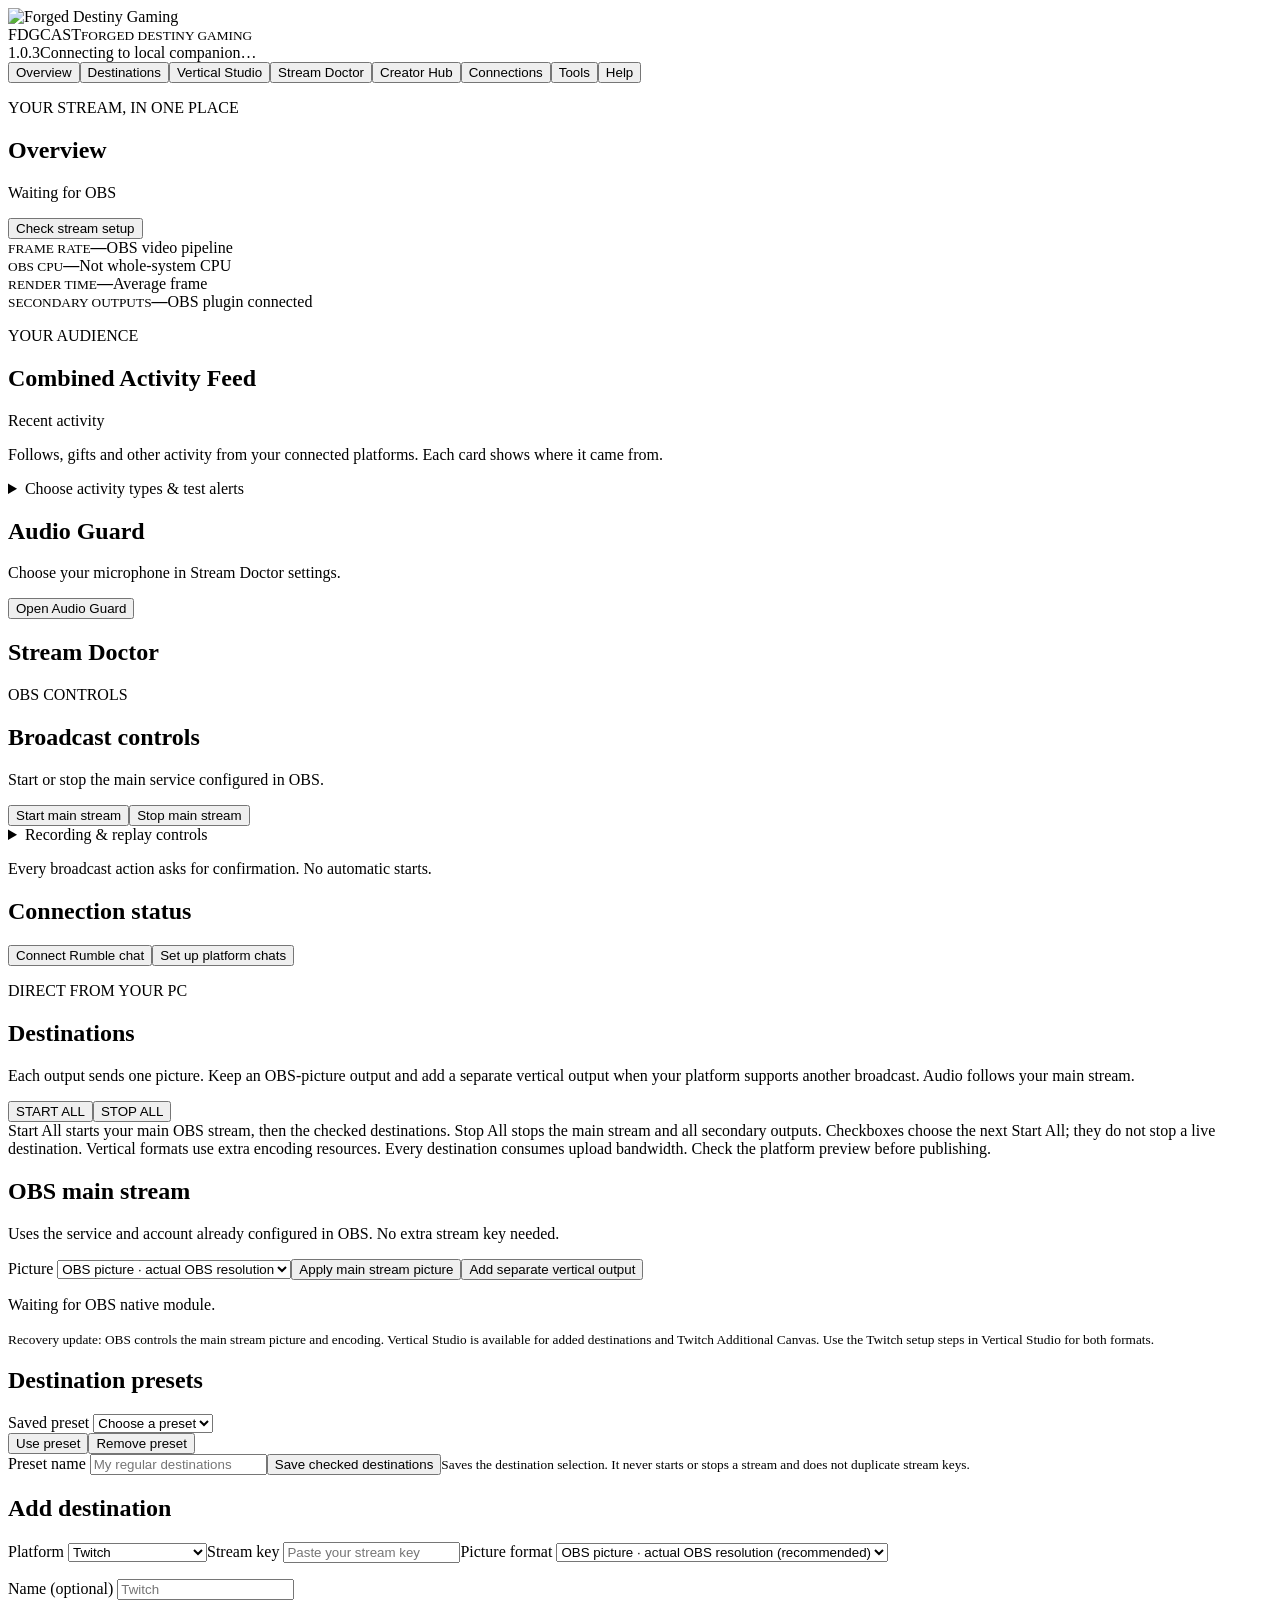
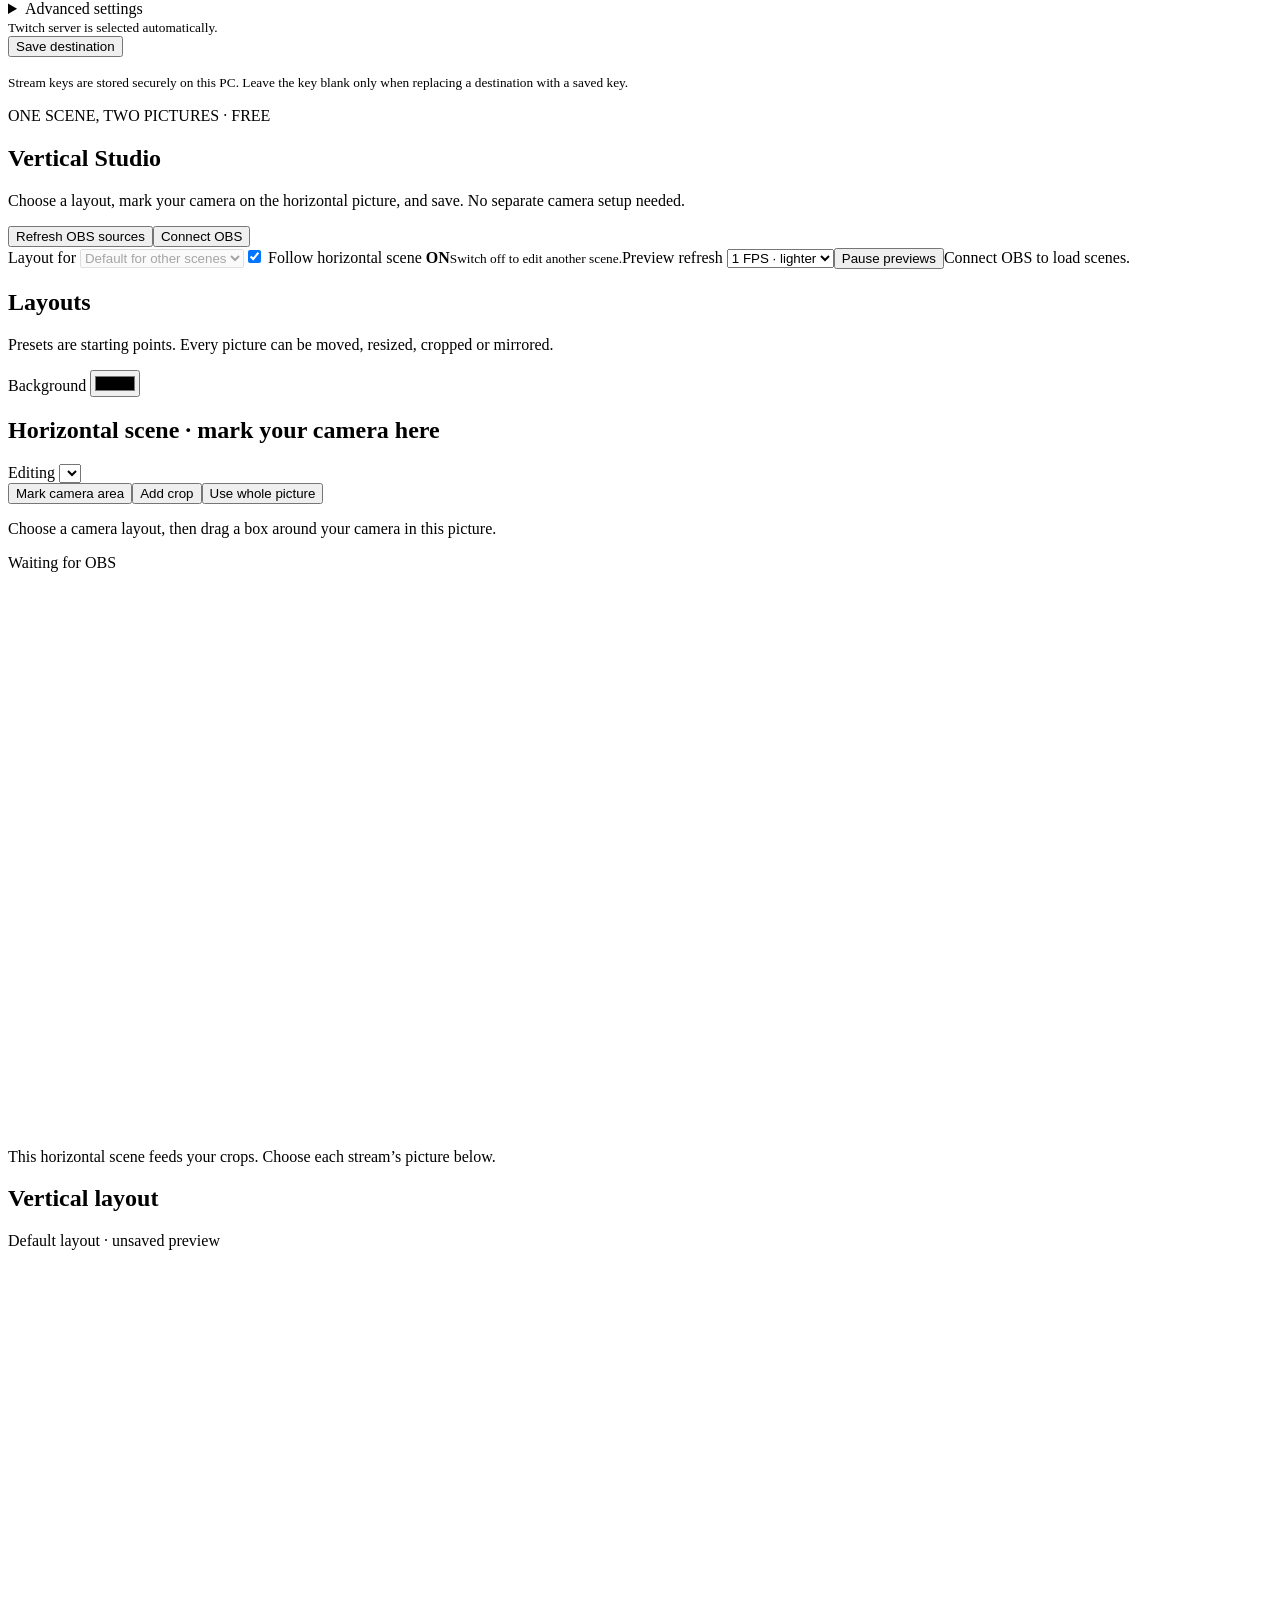
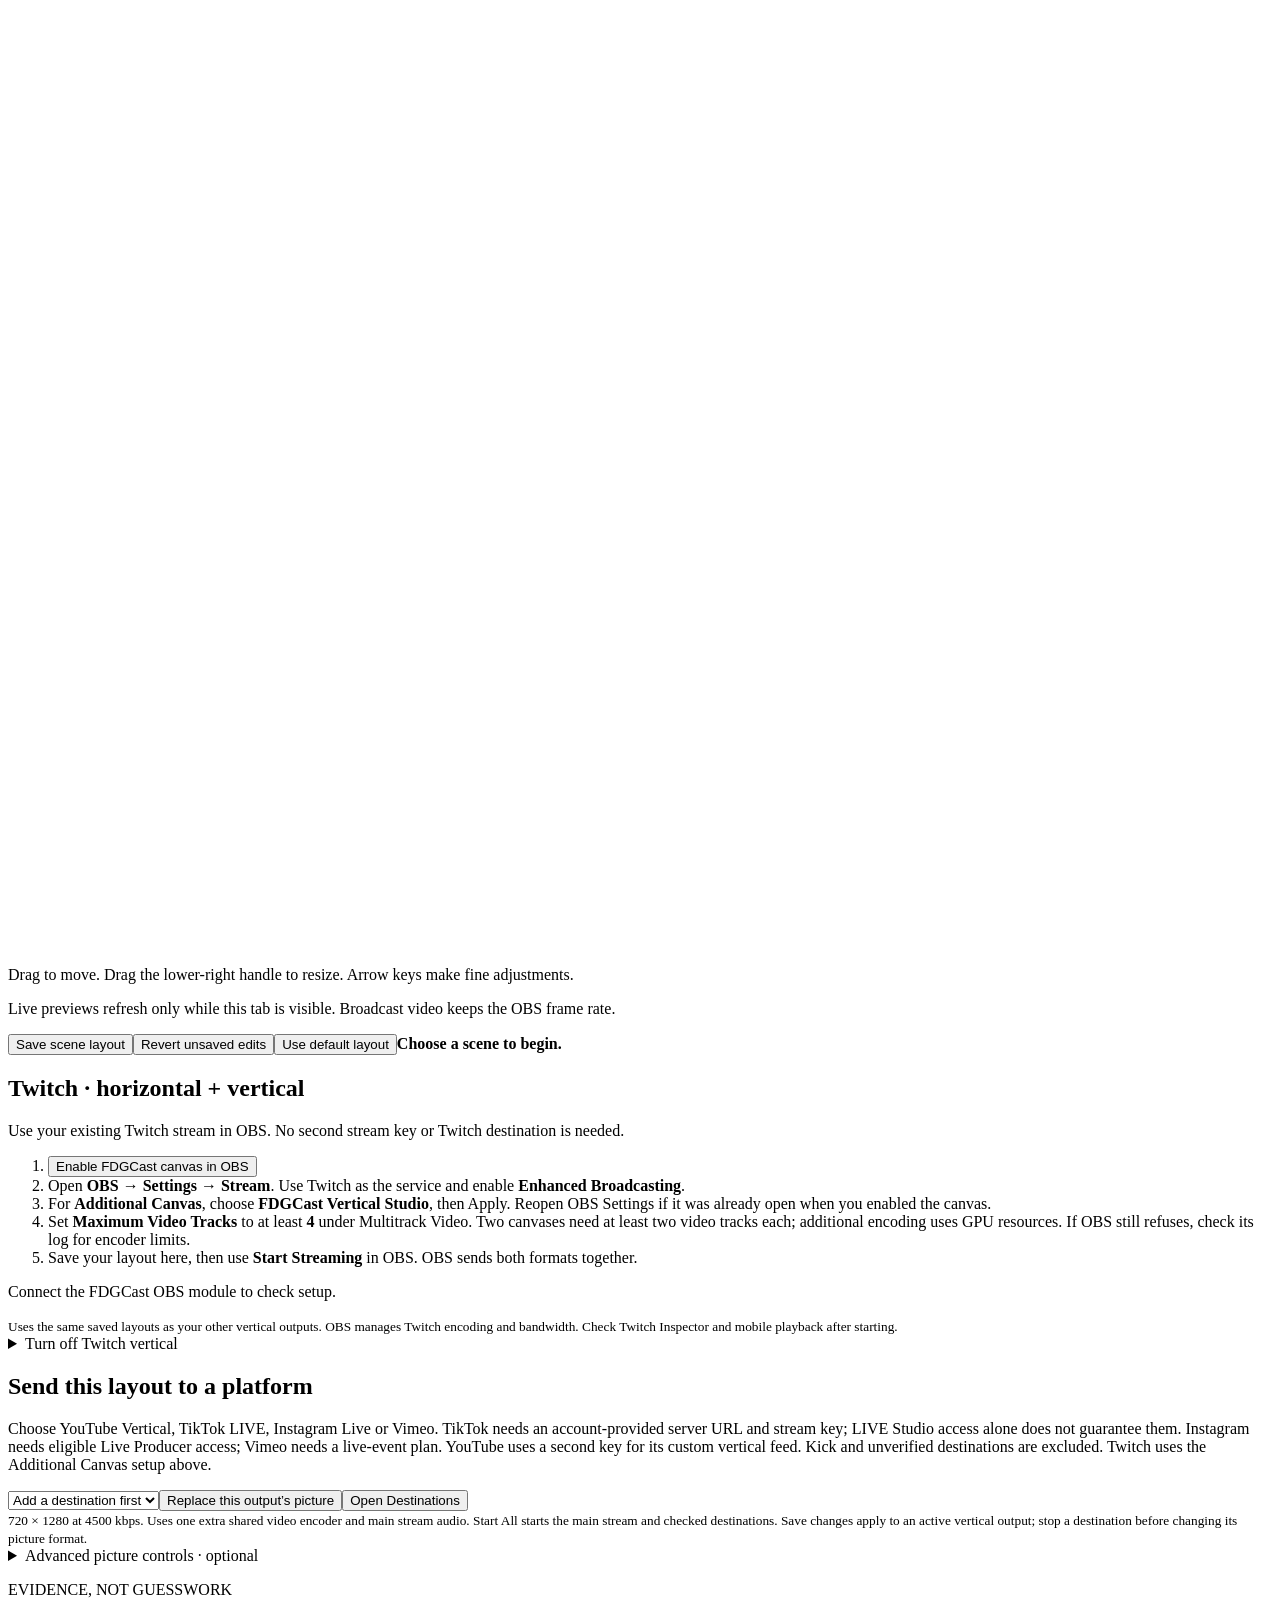
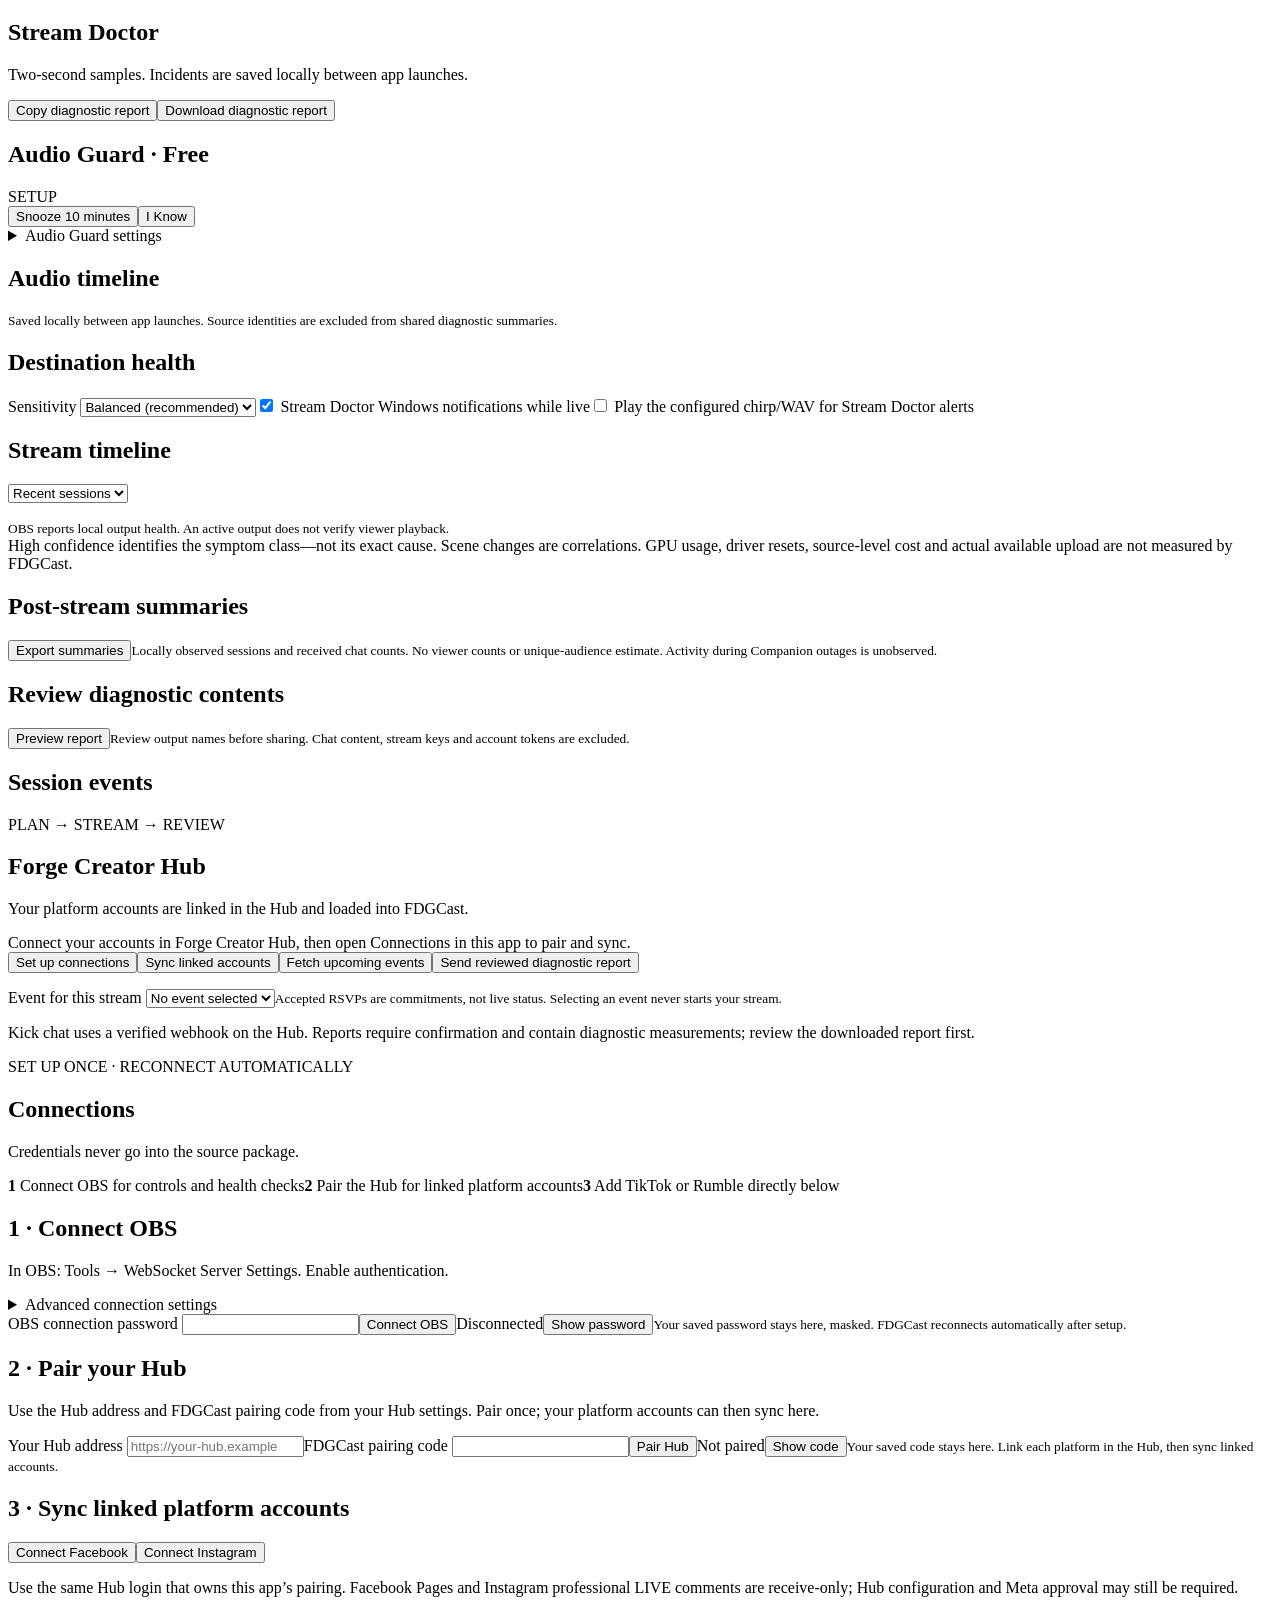
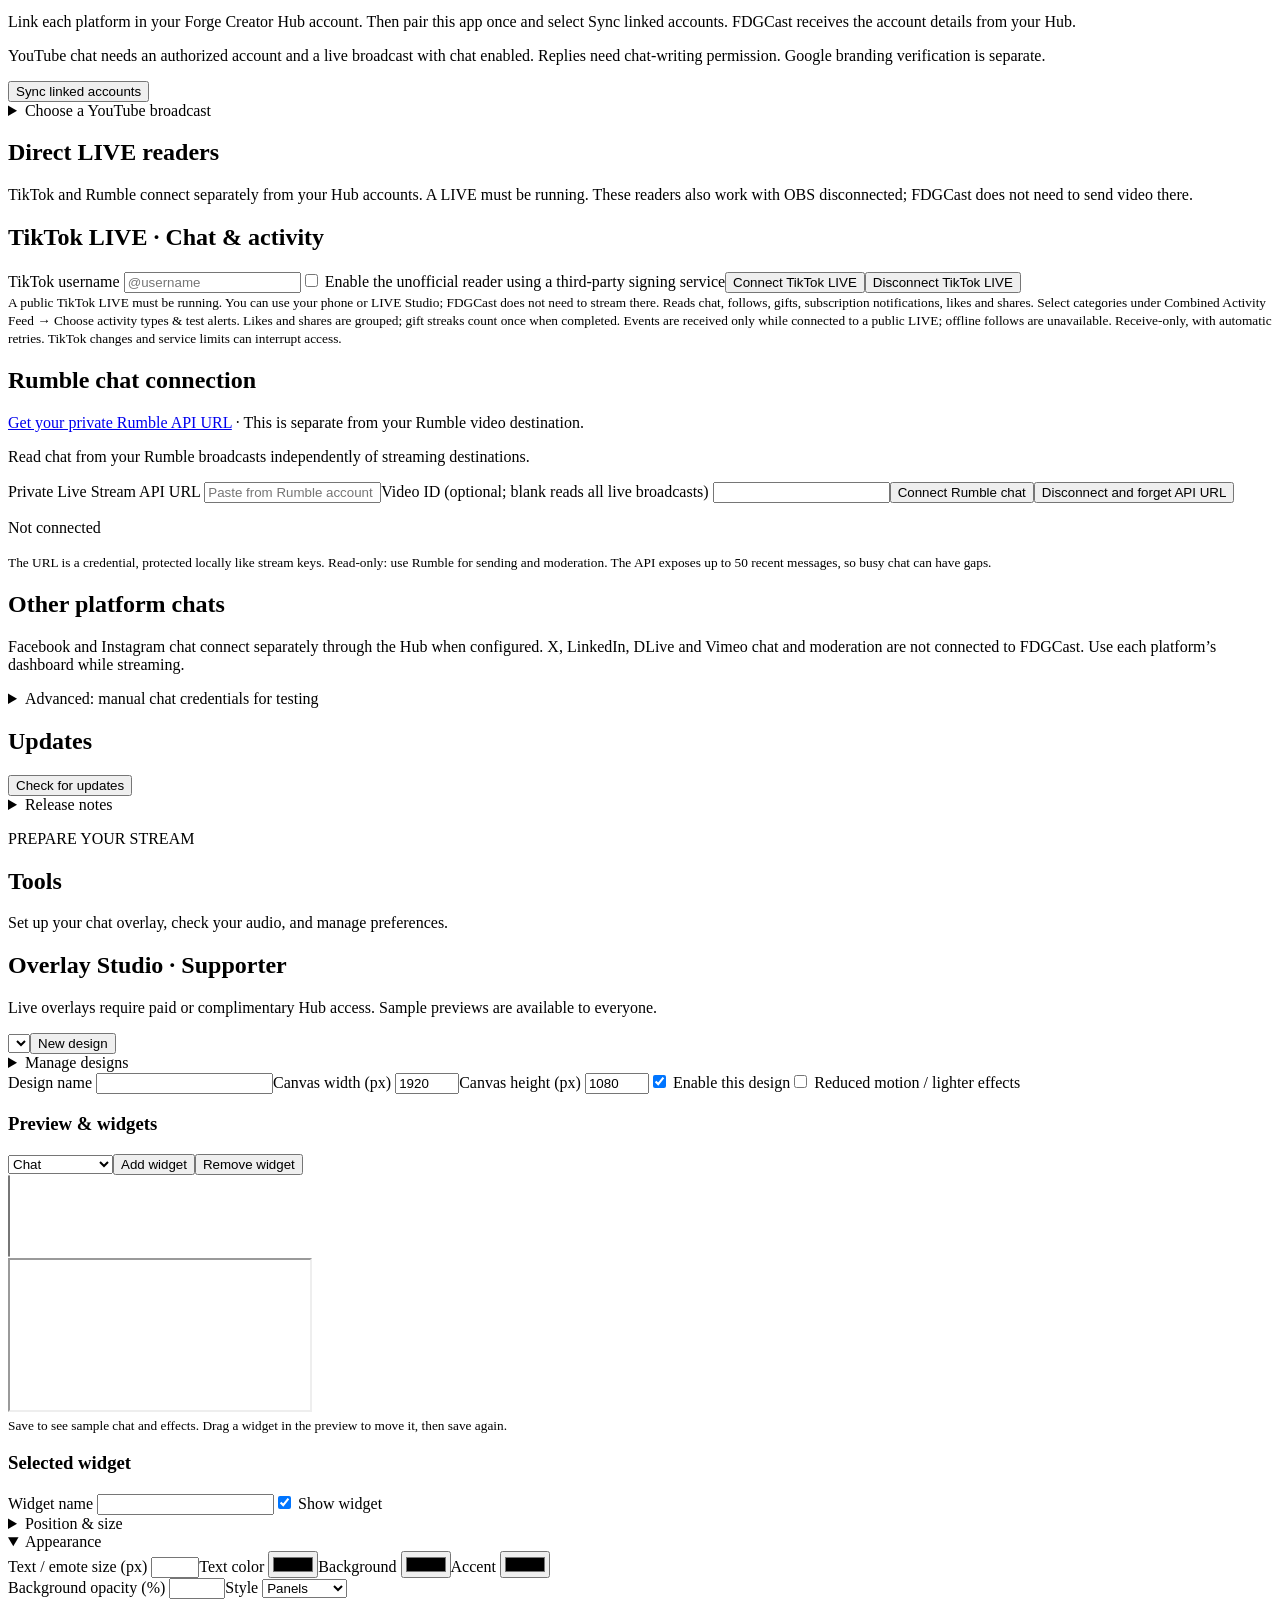
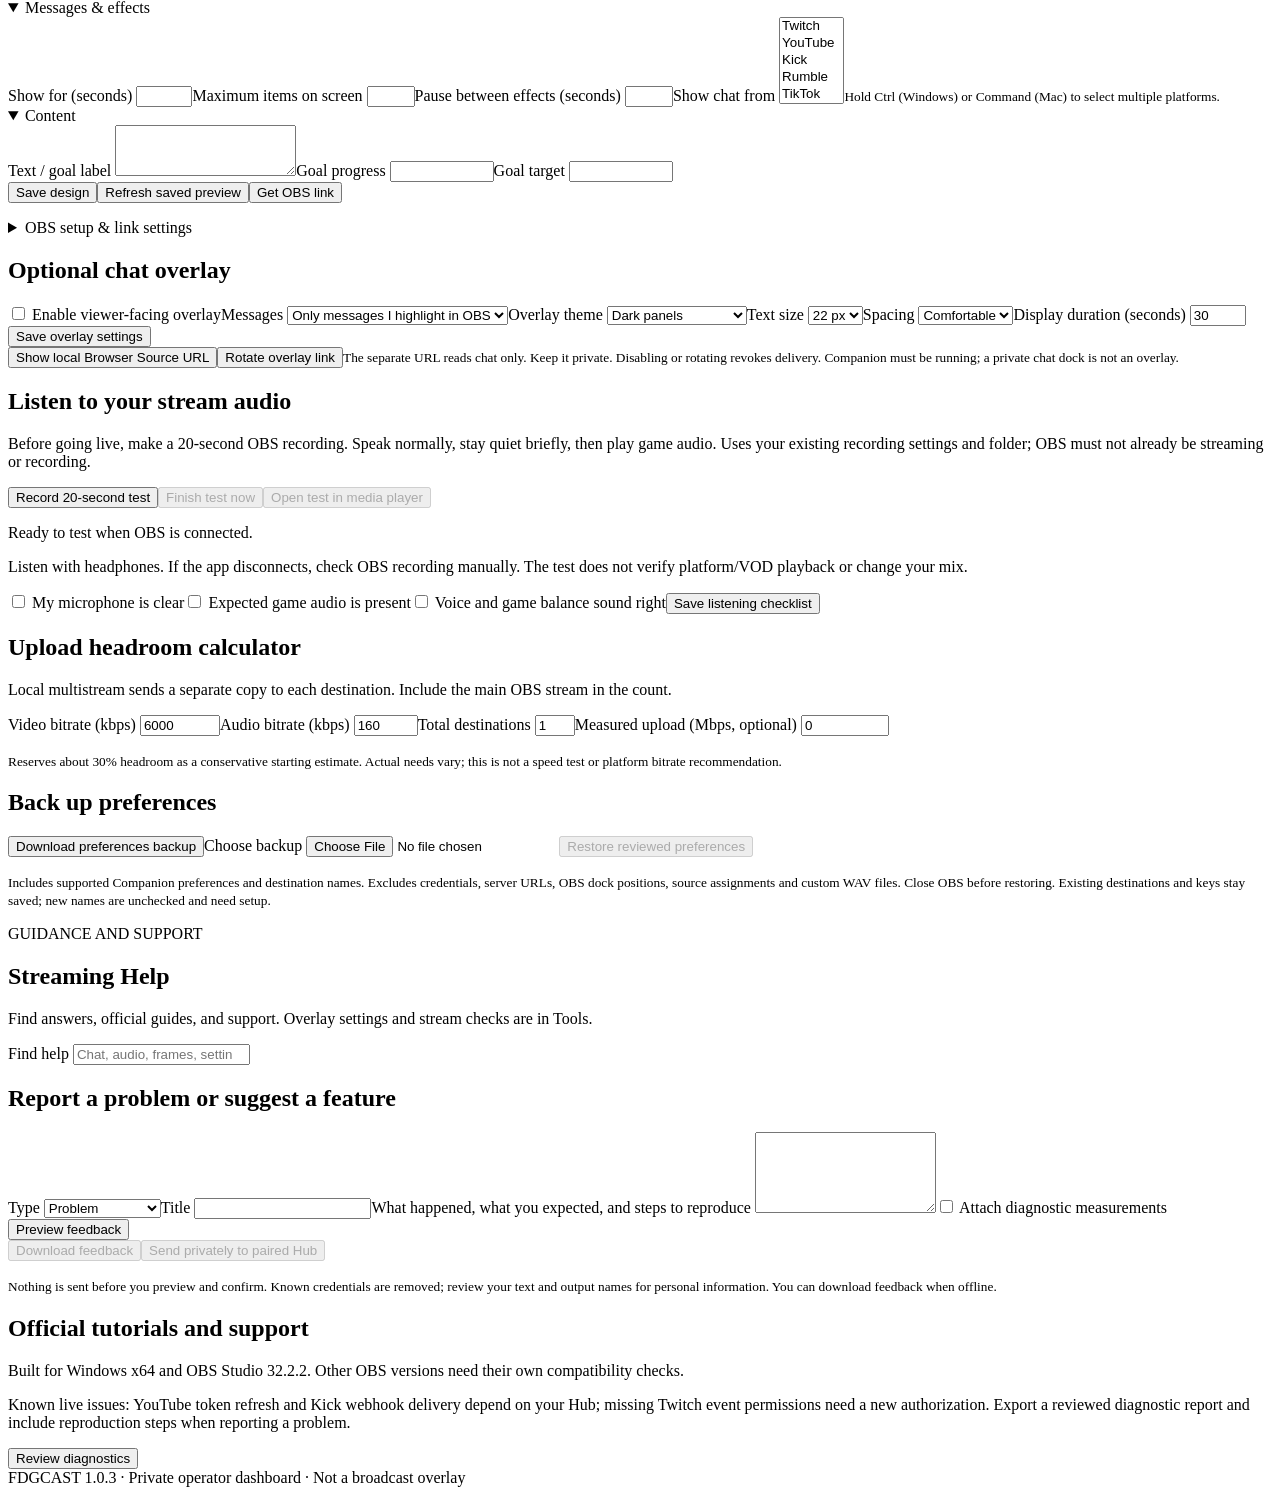
==== commit d1102224: "Prepare FDGCast 1.0.3 with clearer activity and connection UI Give the Combined Activity Feed a read" ====
--- a/web/index.html
+++ b/web/index.html
@@ -1,18 +1,18 @@
 <!doctype html>
 <html lang="en"><head><meta charset="utf-8"><meta name="viewport" content="width=device-width,initial-scale=1"><title>FDGCast · Forged Destiny Gaming</title><link rel="icon" type="image/png" href="/favicon.png"><link rel="stylesheet" href="/style.css"><script src="/app.js" defer></script><script src="/studio-editor.js" defer></script><script src="/vertical-studio.js" defer></script></head>
 <body>
-<header><div class="brand"><img class="brand-logo" src="/favicon.png" alt="Forged Destiny Gaming"><div>FDGCAST<small>FORGED DESTINY GAMING</small></div></div><span id="mode" class="pill">1.0.3-rc.2</span><span id="connection">Connecting to local companion…</span></header>
+<header><div class="brand"><img class="brand-logo" src="/favicon.png" alt="Forged Destiny Gaming"><div>FDGCAST<small>FORGED DESTINY GAMING</small></div></div><span id="mode" class="pill">1.0.3</span><span id="connection">Connecting to local companion…</span></header>
 <section id="updateBanner" class="notice" hidden role="status"><strong id="updateNotice"></strong><div class="controls"><button id="updateView">View changes</button><a id="updateDownload" class="button" target="_blank" rel="noopener noreferrer">Download installer</a><button id="updateLater">Later</button></div><small>Close OBS and Companion before running the installer. Your saved settings stay in place.</small></section>
 <div id="error" role="alert" hidden></div>
 <nav aria-label="Main"><button data-tab="live" class="selected">Overview</button><button data-tab="outputs">Destinations</button><button data-tab="vertical">Vertical Studio</button><button data-tab="doctor">Stream Doctor</button><button data-tab="hub">Creator Hub</button><button data-tab="setup">Connections</button><button data-tab="tools">Tools</button><button data-tab="help">Help</button></nav>
 <main>
 <section id="live" class="tab active">
- <div class="page-heading"><div><p class="eyebrow">YOUR STREAM, IN ONE PLACE</p><h1>Overview</h1><p id="scene">Waiting for OBS</p></div><button id="preflight">Run preflight</button></div>
+ <div class="page-heading"><div><p class="eyebrow">YOUR STREAM, IN ONE PLACE</p><h1>Overview</h1><p id="scene">Waiting for OBS</p></div><button id="preflight" class="primary" title="Review connections, audio and destinations before starting. This check does not start a stream.">Check stream setup</button></div>
  <div class="metrics"><article><small>FRAME RATE</small><strong id="fps">—</strong><span>OBS video pipeline</span></article><article><small>OBS CPU</small><strong id="cpu">—</strong><span>Not whole-system CPU</span></article><article><small>RENDER TIME</small><strong id="render">—</strong><span>Average frame</span></article><article><small>SECONDARY OUTPUTS</small><strong id="outputCount">—</strong><span>OBS plugin connected</span></article></div>
- <div class="workspace"><aside><article class="panel"><h2>Combined Activity Feed</h2><div id="audienceEvents"></div><details class="advanced"><summary>Event categories and tests</summary><form id="eventSettings" class="form"><div id="eventKinds"></div><label><input id="mergeEvents" type="checkbox"> Include selected events in the OBS chat feed</label><button>Save event choices</button></form><label>Simulation <select id="testEventKind"><option value="follow">Follow</option><option value="redeem">Redeem</option><option value="raid">Raid</option></select></label><button id="eventTest">Show labelled test event</button><small>Optional categories depend on platform permissions and real delivery. Tips from third-party services are not connected.</small></details></article><article class="panel"><h2>Audio Guard</h2><p id="audioHome">Choose your microphone in Stream Doctor settings.</p><button type="button" data-open-tab="doctor">Open Audio Guard</button></article><article class="panel"><h2>Stream Doctor</h2><div id="health"></div></article><article class="panel"><h2>Broadcast controls</h2><div class="controls"><button data-command="StartStream">Start main stream</button><button data-command="StopStream" class="danger">Stop main stream</button><button data-command="StartRecord">Start recording</button><button data-command="StopRecord">Stop recording</button><button data-command="StartReplayBuffer">Start replay buffer</button><button data-command="SaveReplayBuffer">Save replay</button></div><p class="muted">Every broadcast action asks for confirmation. No automatic starts.</p></article><article class="panel"><h2>Connection status</h2><button type="button" data-open-tab="setup" data-open-rumble>Connect Rumble chat</button><button type="button" data-open-tab="setup">Set up platform chats</button><div id="statuses"></div></article></aside></div>
+ <div class="workspace"><aside><article class="panel" id="activityPanel"><div class="panel-top"><div><p class="eyebrow">YOUR AUDIENCE</p><h2>Combined Activity Feed</h2></div><span class="section-chip">Recent activity</span></div><p class="section-help">Follows, gifts and other activity from your connected platforms. Each card shows where it came from.</p><div id="audienceEvents"></div><details class="advanced"><summary>Choose activity types &amp; test alerts</summary><form id="eventSettings" class="form"><div id="eventKinds"></div><label><input id="mergeEvents" type="checkbox"> Include selected events in the OBS chat feed</label><button>Save event choices</button></form><label>Simulation <select id="testEventKind"><option value="follow">Follow</option><option value="redeem">Redeem</option><option value="raid">Raid</option></select></label><button id="eventTest">Show labelled test event</button><small>Optional categories depend on platform permissions and real delivery. Tips from third-party services are not connected.</small></details></article><article class="panel" id="audioOverview"><h2>Audio Guard</h2><p id="audioHome">Choose your microphone in Stream Doctor settings.</p><button type="button" data-open-tab="doctor">Open Audio Guard</button></article><article class="panel" id="doctorOverview"><h2>Stream Doctor</h2><div id="health"></div></article><article class="panel" id="broadcastPanel"><p class="eyebrow">OBS CONTROLS</p><h2>Broadcast controls</h2><p class="section-help">Start or stop the main service configured in OBS.</p><div class="controls"><button data-command="StartStream" class="primary" title="Starts the service configured in OBS. To include added destinations, use Start All in Destinations.">Start main stream</button><button data-command="StopStream" class="danger">Stop main stream</button></div><details class="secondary-controls"><summary>Recording &amp; replay controls</summary><div class="controls"><button data-command="StartRecord">Start recording</button><button data-command="StopRecord">Stop recording</button><button data-command="StartReplayBuffer">Start replay buffer</button><button data-command="SaveReplayBuffer">Save replay</button></div></details><p class="muted">Every broadcast action asks for confirmation. No automatic starts.</p></article><article class="panel" id="connectionsOverview"><div class="panel-top"><h2>Connection status</h2></div><button type="button" data-open-tab="setup" data-open-rumble>Connect Rumble chat</button><button type="button" data-open-tab="setup">Set up platform chats</button><div id="statuses"></div></article></aside></div>
  <article id="preflightPanel" class="panel" hidden><h2>Preflight results</h2><label><input id="recordingExpected" type="checkbox"> I expect to record this stream</label><div id="preflightResults"></div><button id="goLiveAnyway">Go live anyway</button><small>Uses the main OBS stream and checked destinations. Warnings do not block streaming.</small></article>
 </section>
-<section id="outputs" class="tab"><div class="page-heading"><div><p class="eyebrow">DIRECT FROM YOUR PC</p><h1>Destinations</h1><p>Each output sends one picture. Keep an OBS-picture output and add a separate vertical output when your platform supports another broadcast. Audio follows your main stream.</p></div><div class="controls"><button id="startAll">START ALL</button><button id="stopAll" class="danger">STOP ALL</button></div></div><div class="notice">Start All starts your main OBS stream, then the checked destinations. Stop All stops the main stream and all secondary outputs. Checkboxes choose the next Start All; they do not stop a live destination. Vertical formats use extra encoding resources. Every destination consumes upload bandwidth. Check the platform preview before publishing.</div><article class="panel" id="mainStreamCard"><h2 id="mainStreamName">OBS main stream</h2><p>Uses the service and account already configured in OBS. No extra stream key needed.</p><div class="controls"><label>Picture <select id="mainStreamPicture" title="Choose before streaming. Horizontal uses your OBS scene; Vertical Studio uses your saved phone layout."><option value="main">OBS picture · actual OBS resolution</option><option value="vertical_studio">Vertical Studio · saved layout</option></select></label><button id="mainStreamSave">Apply main stream picture</button><button id="mainAddVertical" type="button">Add separate vertical output</button></div><p id="mainStreamStatus" role="status">Waiting for OBS native module.</p><small>Recovery update: OBS controls the main stream picture and encoding. Vertical Studio is temporarily available only for added destinations. No main encoder override is applied.</small></article><div id="destinations"></div>
+<section id="outputs" class="tab"><div class="page-heading"><div><p class="eyebrow">DIRECT FROM YOUR PC</p><h1>Destinations</h1><p>Each output sends one picture. Keep an OBS-picture output and add a separate vertical output when your platform supports another broadcast. Audio follows your main stream.</p></div><div class="controls"><button id="startAll">START ALL</button><button id="stopAll" class="danger">STOP ALL</button></div></div><div class="notice">Start All starts your main OBS stream, then the checked destinations. Stop All stops the main stream and all secondary outputs. Checkboxes choose the next Start All; they do not stop a live destination. Vertical formats use extra encoding resources. Every destination consumes upload bandwidth. Check the platform preview before publishing.</div><article class="panel" id="mainStreamCard"><h2 id="mainStreamName">OBS main stream</h2><p>Uses the service and account already configured in OBS. No extra stream key needed.</p><div class="controls"><label>Picture <select id="mainStreamPicture" title="Choose before streaming. Horizontal uses your OBS scene; Vertical Studio uses your saved phone layout."><option value="main">OBS picture · actual OBS resolution</option><option value="vertical_studio">Vertical Studio · saved layout</option></select></label><button id="mainStreamSave">Apply main stream picture</button><button id="mainAddVertical" type="button">Add separate vertical output</button></div><p id="mainStreamStatus" role="status">Waiting for OBS native module.</p><small>Recovery update: OBS controls the main stream picture and encoding. Vertical Studio is available for added destinations and Twitch Additional Canvas. Use the Twitch setup steps in Vertical Studio for both formats.</small></article><div id="destinations"></div>
 <article class="panel"><h2>Destination presets</h2><label>Saved preset <select id="outputPreset"><option value="">Choose a preset</option></select></label><div class="controls"><button id="presetApply">Use preset</button><button id="presetDelete">Remove preset</button></div><form id="presetForm" class="form"><label>Preset name <input name="name" maxlength="60" required placeholder="My regular destinations"></label><button>Save checked destinations</button><small>Saves the destination selection. It never starts or stops a stream and does not duplicate stream keys.</small></form></article>
 <form id="destinationForm" class="panel form"><h2 id="destinationFormTitle">Add destination</h2><input name="paired_with" type="hidden"><p id="destinationPairHelp" class="notice" hidden>This creates another output and keeps the original picture. Your platform must provide a separate broadcast connection/key for the additional feed. The original key is never copied. Reusing the same broadcast connection does not create two formats.</p><label>Platform <select name="platform" id="destinationPlatform"><option value="twitch">Twitch</option><option value="youtube">YouTube Horizontal</option><option value="youtube_vertical">YouTube Vertical</option><option value="kick">Kick</option><option value="custom">Other / Custom</option></select></label><label>Stream key <input name="key" type="password" autocomplete="off" placeholder="Paste your stream key"></label><label>Picture format <select name="picture" id="destinationPicture" aria-describedby="pictureHelp"><option value="main">OBS picture · actual OBS resolution (recommended)</option><option value="vertical_fill">Vertical · fill screen (crop sides)</option><option value="vertical_fit">Vertical · whole picture with black space</option><option value="vertical_studio">Vertical Studio · saved scene layouts</option></select></label><p id="pictureHelp" class="muted"></p><div id="pictureGuide" hidden aria-hidden="true"><div class="picture-frame"><div class="picture-content">Your OBS picture</div></div><small>Framing illustration · check actual video in the platform preview</small></div><label>Name (optional) <input name="name" placeholder="Twitch" maxlength="80"></label><details id="destinationAdvanced" class="advanced"><summary>Advanced settings</summary><label id="destinationServerLabel">Server address (optional override) <input name="server" placeholder="Paste the server address from your platform"></label><label>Destination ID (optional; reuse to replace) <input name="id" pattern="[a-zA-Z0-9_-]{1,40}"></label></details><small id="destinationHelp">Twitch server is selected automatically.</small><div class="controls"><button id="destinationSave">Save destination</button><button type="button" id="destinationCancel" hidden>Cancel editing</button></div><p id="destinationSaved" role="status"></p><small>Stream keys are stored securely on this PC. Leave the key blank only when replacing a destination with a saved key.</small></form></section>
 <section id="vertical" class="tab">
@@ -42,17 +42,18 @@
 <article class="panel"><h2>Destination health</h2><div id="destinationHealth"></div><label title="Balanced waits eight seconds for sustained trouble. Sensitive waits three seconds; Relaxed waits fifteen. Major frame loss can warn after three seconds.">Sensitivity <select id="doctorSensitivity"><option value="sensitive">Sensitive</option><option value="balanced" selected>Balanced (recommended)</option><option value="relaxed">Relaxed</option></select></label><label><input type="checkbox" id="doctorNotify" checked> Stream Doctor Windows notifications while live</label><label><input type="checkbox" id="doctorSound"> Play the configured chirp/WAV for Stream Doctor alerts</label></article><article class="panel"><h2>Stream timeline</h2><select id="historySession" aria-label="Filter stream session"><option value="all">Recent sessions</option></select><p id="historyStorage" class="muted"></p><div id="streamTimeline"></div><textarea id="reportCopyFallback" rows="10" readonly hidden aria-label="Diagnostic report to copy"></textarea><small>OBS reports local output health. An active output does not verify viewer playback.</small></article><div class="notice">High confidence identifies the symptom class—not its exact cause. Scene changes are correlations. GPU usage, driver resets, source-level cost and actual available upload are not measured by FDGCast.</div><div id="incidents"></div><article class="panel"><h2>Post-stream summaries</h2><div id="sessionSummaries"></div><button id="exportSummary">Export summaries</button><small>Locally observed sessions and received chat counts. No viewer counts or unique-audience estimate. Activity during Companion outages is unobserved.</small></article><article class="panel"><h2>Review diagnostic contents</h2><button id="previewReport">Preview report</button><pre id="reportPreview" hidden></pre><small>Review output names before sharing. Chat content, stream keys and account tokens are excluded.</small></article><article class="panel"><h2>Session events</h2><div id="events"></div></article></section>
 <section id="hub" class="tab"><div class="page-heading"><div><p class="eyebrow">PLAN → STREAM → REVIEW</p><h1>Forge Creator Hub</h1><p>Your platform accounts are linked in the Hub and loaded into FDGCast.</p></div></div><div class="notice">Connect your accounts in Forge Creator Hub, then open Connections in this app to pair and sync.</div><div class="controls"><button type="button" data-open-tab="setup">Set up connections</button><button id="hubSync">Sync linked accounts</button><button id="hubFetch">Fetch upcoming events</button><button id="hubReport">Send reviewed diagnostic report</button></div><p id="hubScheduleStatus" role="status"></p><label>Event for this stream <select id="hubSelected"><option value="">No event selected</option></select></label><small>Accepted RSVPs are commitments, not live status. Selecting an event never starts your stream.</small><div id="hubEvents"></div><p class="muted">Kick chat uses a verified webhook on the Hub. Reports require confirmation and contain diagnostic measurements; review the downloaded report first.</p></section>
 <section id="setup" class="tab">
-<article class="panel"><h2>Updates</h2><p id="updateVersions"></p><p id="updateStatus" role="status"></p><button id="updateCheck" title="Check your Hub for a newer Windows installer. No software installs automatically.">Check for updates</button><a id="updateDownloadSecondary" class="button" target="_blank" rel="noopener noreferrer" hidden>Download available update</a><details id="updateChanges" class="advanced"><summary>Release notes</summary><pre id="updateNotes"></pre></details></article><div class="page-heading"><div><p class="eyebrow">LOCAL FIRST</p><h1>Connections</h1><p id="persistence">Credentials never go into the source package.</p></div></div><div class="setup-grid">
+<div class="page-heading"><div><p class="eyebrow">SET UP ONCE · RECONNECT AUTOMATICALLY</p><h1>Connections</h1><p id="persistence">Credentials never go into the source package.</p></div></div><div class="setup-steps"><span><b>1</b> Connect OBS for controls and health checks</span><span><b>2</b> Pair the Hub for linked platform accounts</span><span><b>3</b> Add TikTok or Rumble directly below</span></div><div class="setup-grid">
+<form id="obsForm" class="panel form"><h2>1 · Connect OBS</h2><p>In OBS: Tools → WebSocket Server Settings. Enable authentication.</p><details class="advanced"><summary>Advanced connection settings</summary><label>Local port <input name="port" type="number" value="4455" min="1" max="65535" required></label></details><label>OBS connection password <input name="password" type="password" autocomplete="off"></label><button id="obsConnectButton">Connect OBS</button><span id="obsPairStatus" role="status">Disconnected</span><button type="button" id="showObsPassword">Show password</button><small>Your saved password stays here, masked. FDGCast reconnects automatically after setup.</small></form>
+<form id="hubForm" class="panel form"><h2>2 · Pair your Hub</h2><p>Use the Hub address and FDGCast pairing code from your Hub settings. Pair once; your platform accounts can then sync here.</p><label>Your Hub address <input name="url" type="url" placeholder="https://your-hub.example" required></label><label>FDGCast pairing code <input name="token" type="password" autocomplete="off"></label><button>Pair Hub</button><span id="hubPairStatus" role="status">Not paired</span><button type="button" id="showPairCode">Show code</button><small>Your saved code stays here. Link each platform in the Hub, then sync linked accounts.</small></form>
+<article class="panel connection-guide" id="linkedPlatforms"><h2>3 · Sync linked platform accounts</h2><div class="controls"><button type="button" id="connectFacebook">Connect Facebook</button><button type="button" id="connectInstagram">Connect Instagram</button></div><p>Use the same Hub login that owns this app’s pairing. Facebook Pages and Instagram professional LIVE comments are receive-only; Hub configuration and Meta approval may still be required.</p><div id="metaChatStatus" role="status"></div><p>Link each platform in your Forge Creator Hub account. Then pair this app once and select Sync linked accounts. FDGCast receives the account details from your Hub.</p><p class="muted">YouTube chat needs an authorized account and a live broadcast with chat enabled. Replies need chat-writing permission. Google branding verification is separate.</p><div id="chatConnectionStatus"></div><button type="button" id="setupSync">Sync linked accounts</button><div id="connectionGuidance"></div><details class="advanced"><summary>Choose a YouTube broadcast</summary><label>Live broadcast <select id="youtubeBroadcast"><option value="">Automatic selection</option></select></label><button type="button" id="youtubeRefresh">Refresh broadcasts</button><small>Uses the authorized channel. If a manual selection ends, choose another live broadcast or Automatic.</small></details></article>
+</div><div class="page-heading section-heading"><div><h2>Direct LIVE readers</h2><p>TikTok and Rumble connect separately from your Hub accounts. A LIVE must be running. These readers also work with OBS disconnected; FDGCast does not need to send video there.</p></div></div><div class="setup-grid direct-readers">
+<article class="panel" id="tiktokChat"><h2>TikTok LIVE · Chat &amp; activity</h2><form id="tiktokForm" class="form"><label>TikTok username <input name="username" maxlength="25" placeholder="@username" required></label><label><input name="experimental" type="checkbox" required> Enable the unofficial reader using a third-party signing service</label><button>Connect TikTok LIVE</button><button type="button" data-disconnect="tiktok">Disconnect TikTok LIVE</button></form><small>A public TikTok LIVE must be running. You can use your phone or LIVE Studio; FDGCast does not need to stream there. Reads chat, follows, gifts, subscription notifications, likes and shares. Select categories under Combined Activity Feed → Choose activity types &amp; test alerts. Likes and shares are grouped; gift streaks count once when completed. Events are received only while connected to a public LIVE; offline follows are unavailable. Receive-only, with automatic retries. TikTok changes and service limits can interrupt access.</small></article>
 <article class="panel connection-guide" id="rumbleChat"><h2>Rumble chat connection</h2><p><a href="https://rumble.com/account/livestream-api" target="_blank" rel="noopener noreferrer">Get your private Rumble API URL</a> · This is separate from your Rumble video destination.</p><p>Read chat from your Rumble broadcasts independently of streaming destinations.</p><form id="rumbleForm" class="form"><label>Private Live Stream API URL <input name="api_url" type="password" autocomplete="off" placeholder="Paste from Rumble account settings"></label><label>Video ID (optional; blank reads all live broadcasts) <input name="video_id" maxlength="80"></label><button>Connect Rumble chat</button><button type="button" data-disconnect="rumble">Disconnect and forget API URL</button></form><p id="rumbleChatStatus" role="status">Not connected</p><small>The URL is a credential, protected locally like stream keys. Read-only: use Rumble for sending and moderation. The API exposes up to 50 recent messages, so busy chat can have gaps.</small></article>
-<article class="panel connection-guide"><h2>Connect platform chats</h2><div class="controls"><button type="button" id="connectFacebook">Connect Facebook</button><button type="button" id="connectInstagram">Connect Instagram</button></div><p>Use the same Hub login that owns this app’s pairing. Facebook Pages and Instagram professional LIVE comments are receive-only; Hub configuration and Meta approval may still be required.</p><div id="metaChatStatus" role="status"></div><p>Link each platform in your Forge Creator Hub account. Then pair this app once and select Sync linked accounts. FDGCast receives the account details from your Hub.</p><p class="muted">YouTube chat needs an authorized account and a live broadcast with chat enabled. Replies need chat-writing permission. Google branding verification is separate.</p><div id="chatConnectionStatus"></div><button type="button" id="setupSync">Sync linked accounts</button><div id="connectionGuidance"></div><details class="advanced"><summary>Choose a YouTube broadcast</summary><label>Live broadcast <select id="youtubeBroadcast"><option value="">Automatic selection</option></select></label><button type="button" id="youtubeRefresh">Refresh broadcasts</button><small>Uses the authorized channel. If a manual selection ends, choose another live broadcast or Automatic.</small></details></article>
-<form id="hubForm" class="panel form"><h2>Pair with Forge Creator Hub</h2><p>Use the Hub address and FDGCast pairing code from your Hub settings. Pair once; your platform accounts can then sync here.</p><label>Your Hub address <input name="url" type="url" placeholder="https://your-hub.example" required></label><label>FDGCast pairing code <input name="token" type="password" autocomplete="off"></label><button>Pair Hub</button><span id="hubPairStatus" role="status">Not paired</span><button type="button" id="showPairCode">Show code</button><small>Your saved code stays here. Link each platform in the Hub, then sync linked accounts.</small></form>
-<form id="obsForm" class="panel form"><h2>Connect OBS</h2><p>In OBS: Tools → WebSocket Server Settings. Enable authentication.</p><details class="advanced"><summary>Advanced connection settings</summary><label>Local port <input name="port" type="number" value="4455" min="1" max="65535" required></label></details><label>OBS connection password <input name="password" type="password" autocomplete="off"></label><button id="obsConnectButton">Connect OBS</button><span id="obsPairStatus" role="status">Disconnected</span><button type="button" id="showObsPassword">Show password</button><small>Your saved password stays here, masked. FDGCast reconnects automatically after setup.</small></form>
+<article class="panel"><h2>Other platform chats</h2><p>Facebook and Instagram chat connect separately through the Hub when configured. X, LinkedIn, DLive and Vimeo chat and moderation are not connected to FDGCast. Use each platform’s dashboard while streaming.</p></article></div>
 <details class="panel advanced"><summary>Advanced: manual chat credentials for testing</summary><p>Only use this when testing without the Hub. Normally, connect your accounts in the Hub and sync above.</p><div class="setup-grid"><form id="twitchForm" class="panel form"><h2>Twitch chat</h2><label>Client ID <input name="client_id" required></label><label>Authorized user ID <input name="user_id" required></label><label>Receiving channel ID <input name="channel_id" required></label><label>OAuth access token <input name="token" type="password" autocomplete="off"></label><button>Connect Twitch</button><button type="button" data-disconnect="twitch">Disconnect and forget token</button><small>Read: user:read:chat. Send: user:write:chat. Origin-channel information comes from Twitch’s Shared Chat payload.</small></form>
 <form id="youtubeForm" class="panel form"><h2>YouTube chat</h2><p>Hub account sync discovers an active live chat. Manual credentials are available for testing.</p><label>Channel display name <input name="channel_name" required></label><label>Live chat ID <input name="live_chat_id" required></label><label>OAuth access token <input name="token" type="password" autocomplete="off"></label><button>Connect YouTube</button><button type="button" data-disconnect="youtube">Disconnect and forget token</button><small>Only the Hub handles OAuth refresh. The manual token must include a scope that permits live chat sending.</small></form>
-<article class="panel"><h2>Kick chat</h2><p>Kick chat arrives through the Hub after you link Kick and sync accounts. Send replies to your linked channel using its authorized connection.</p></article></div></details></div><div class="setup-grid">
-<article class="panel"><h2>TikTok LIVE chat + events · Experimental</h2><form id="tiktokForm" class="form"><label>TikTok username <input name="username" maxlength="25" placeholder="@username" required></label><label><input name="experimental" type="checkbox" required> Enable the unofficial reader using a third-party signing service</label><button>Connect TikTok LIVE</button><button type="button" data-disconnect="tiktok">Disconnect TikTok LIVE</button></form><small>A public TikTok LIVE must be running. You can use your phone or LIVE Studio; FDGCast does not need to stream there. Reads chat, follows, gifts, subscription notifications, likes and shares. Select categories under Combined Activity Feed → Event categories and tests. Likes and shares are grouped; gift streaks count once when completed. Events are received only while connected to a public LIVE; offline follows are unavailable. Receive-only, with automatic retries. TikTok changes and service limits can interrupt access.</small></article>
-<article class="panel"><h2>Other platform chats</h2><p>Facebook and Instagram chat connect separately through the Hub when configured. X, LinkedIn, DLive and Vimeo chat and moderation are not connected to FDGCast. Use each platform’s dashboard while streaming.</p></article></div>
-</section>
+<article class="panel"><h2>Kick chat</h2><p>Kick chat arrives through the Hub after you link Kick and sync accounts. Send replies to your linked channel using its authorized connection.</p></article></div></details><article class="panel" id="updatesPanel"><h2>Updates</h2><p id="updateVersions"></p><p id="updateStatus" role="status"></p><button id="updateCheck" title="Check your Hub for a newer Windows installer. No software installs automatically.">Check for updates</button><a id="updateDownloadSecondary" class="button" target="_blank" rel="noopener noreferrer" hidden>Download available update</a><details id="updateChanges" class="advanced"><summary>Release notes</summary><pre id="updateNotes"></pre></details></article></section>
+
 <section id="tools" class="tab"><div class="page-heading"><div><p class="eyebrow">PREPARE YOUR STREAM</p><h1>Tools</h1><p>Set up your chat overlay, check your audio, and manage preferences.</p></div></div>
 <article class="panel studio-panel"><h2>Overlay Studio · Supporter</h2><p id="studioAccess" role="status">Live overlays require paid or complimentary Hub access. Sample previews are available to everyone.</p><div class="controls studio-designs"><select id="studioProfiles" aria-label="Saved overlay"></select><button id="studioNew">New design</button><details class="studio-manage"><summary>Manage designs</summary><div class="controls"><button id="studioCopy">Duplicate saved design</button><button id="studioDelete">Delete saved design</button><button id="studioExport">Export design</button><label>Import design <input id="studioImport" type="file" accept=".json,application/json"></label></div></details></div>
 <form id="studioForm" class="form"><div class="studio-design-settings"><label>Design name <input id="studioName" maxlength="80" required></label><label>Canvas width (px) <input id="studioWidth" type="number" min="320" max="3840" value="1920"></label><label>Canvas height (px) <input id="studioHeight" type="number" min="240" max="3840" value="1080"></label><label><input id="studioEnabled" type="checkbox" checked> Enable this design</label><label><input id="studioLowMotion" type="checkbox"> Reduced motion / lighter effects</label></div>
@@ -68,7 +69,7 @@
 <article class="panel"><h2>Report a problem or suggest a feature</h2><form id="feedbackForm" class="form"><label>Type <select name="kind"><option value="problem">Problem</option><option value="feature">Feature request</option></select></label><label>Title <input name="title" required maxlength="120"></label><label>What happened, what you expected, and steps to reproduce <textarea name="details" required maxlength="5000" rows="5"></textarea></label><label><input name="diagnostics" type="checkbox"> Attach diagnostic measurements</label><button>Preview feedback</button></form><pre id="feedbackPreview" hidden></pre><div class="controls"><button id="feedbackDownload" disabled>Download feedback</button><button id="feedbackSend" disabled>Send privately to paired Hub</button></div><p id="feedbackStatus" role="status"></p><small>Nothing is sent before you preview and confirm. Known credentials are removed; review your text and output names for personal information. You can download feedback when offline.</small></article>
 
 <article class="panel"><h2>Official tutorials and support</h2><div id="helpLinks"></div><p id="buildVersion"></p><p>Built for Windows x64 and OBS Studio 32.2.2. Other OBS versions need their own compatibility checks.</p><p>Known live issues: YouTube token refresh and Kick webhook delivery depend on your Hub; missing Twitch event permissions need a new authorization. Export a reviewed diagnostic report and include reproduction steps when reporting a problem.</p><button type="button" data-open-tab="doctor">Review diagnostics</button></article></section>
-</main><footer>FDGCAST 1.0.3-rc.2 · Private operator dashboard · Not a broadcast overlay</footer>
+</main><footer>FDGCAST 1.0.3 · Private operator dashboard · Not a broadcast overlay</footer>
 </body></html>
 
 
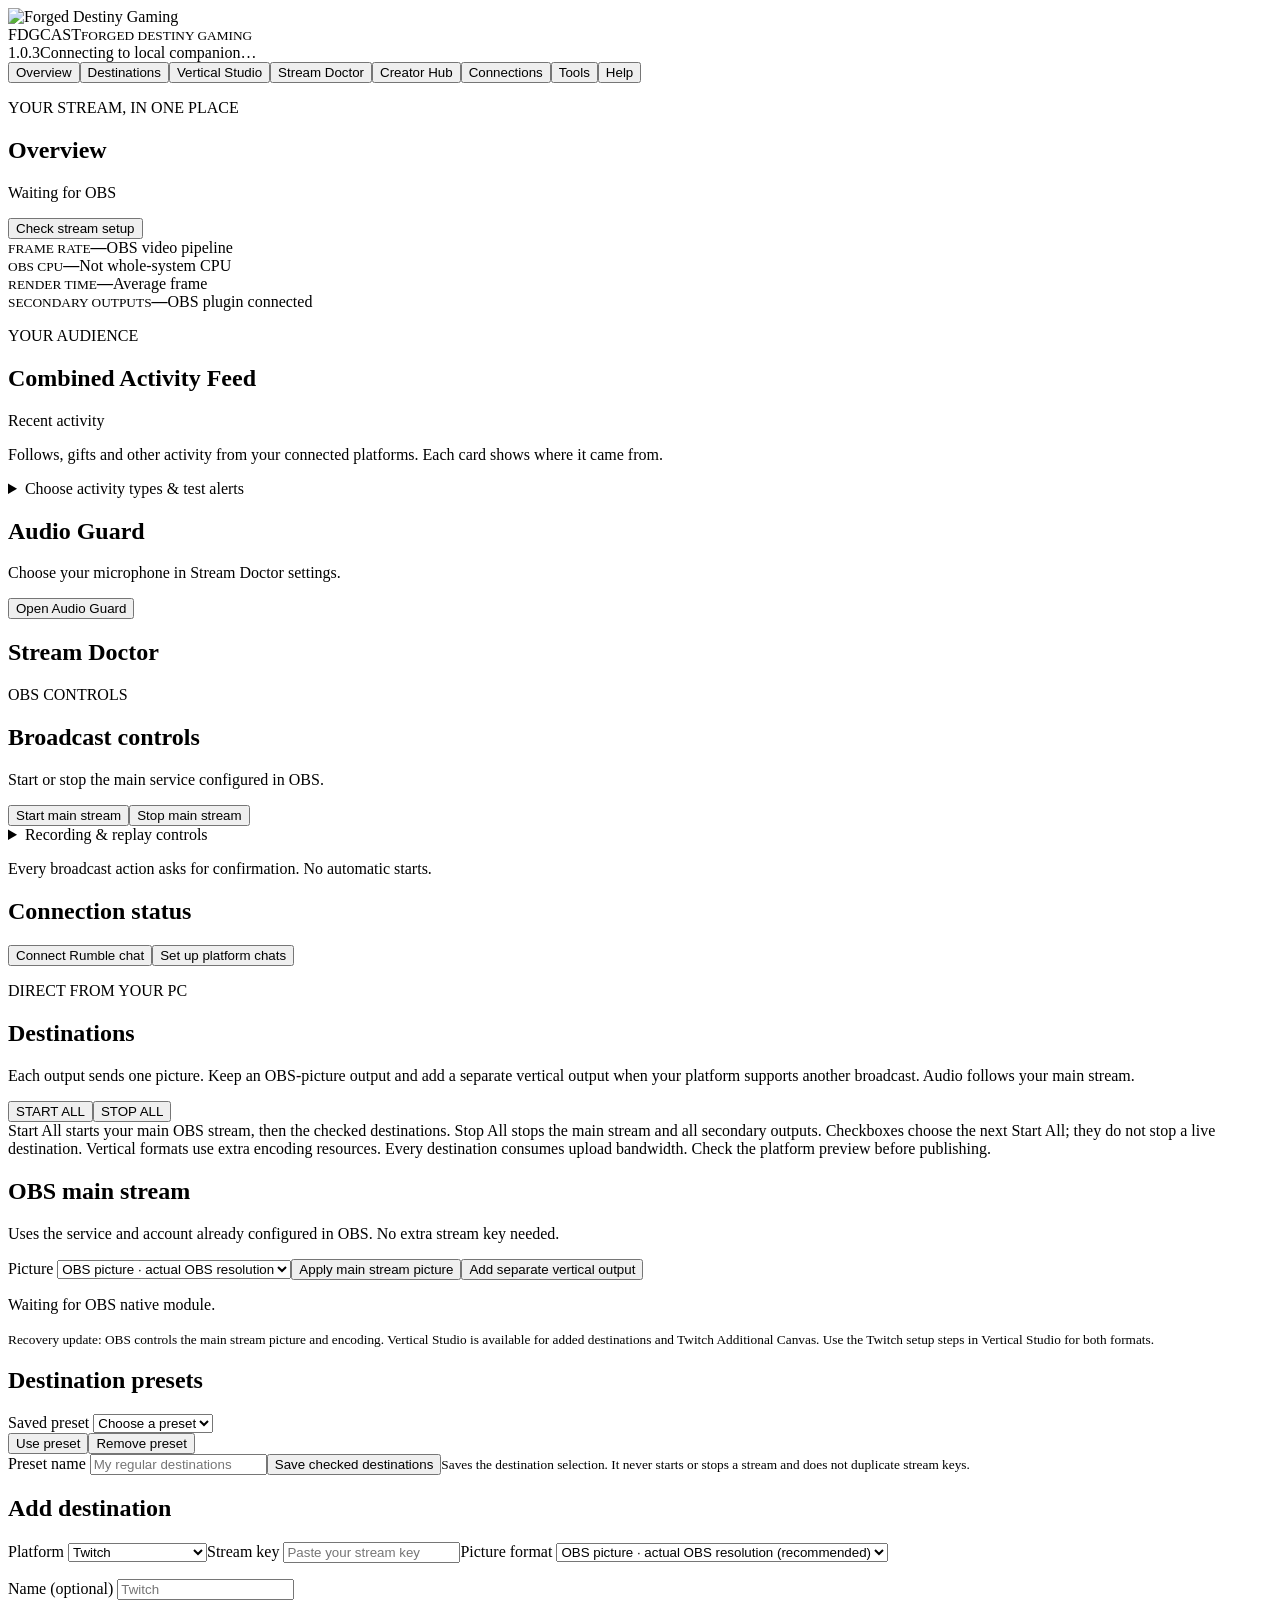
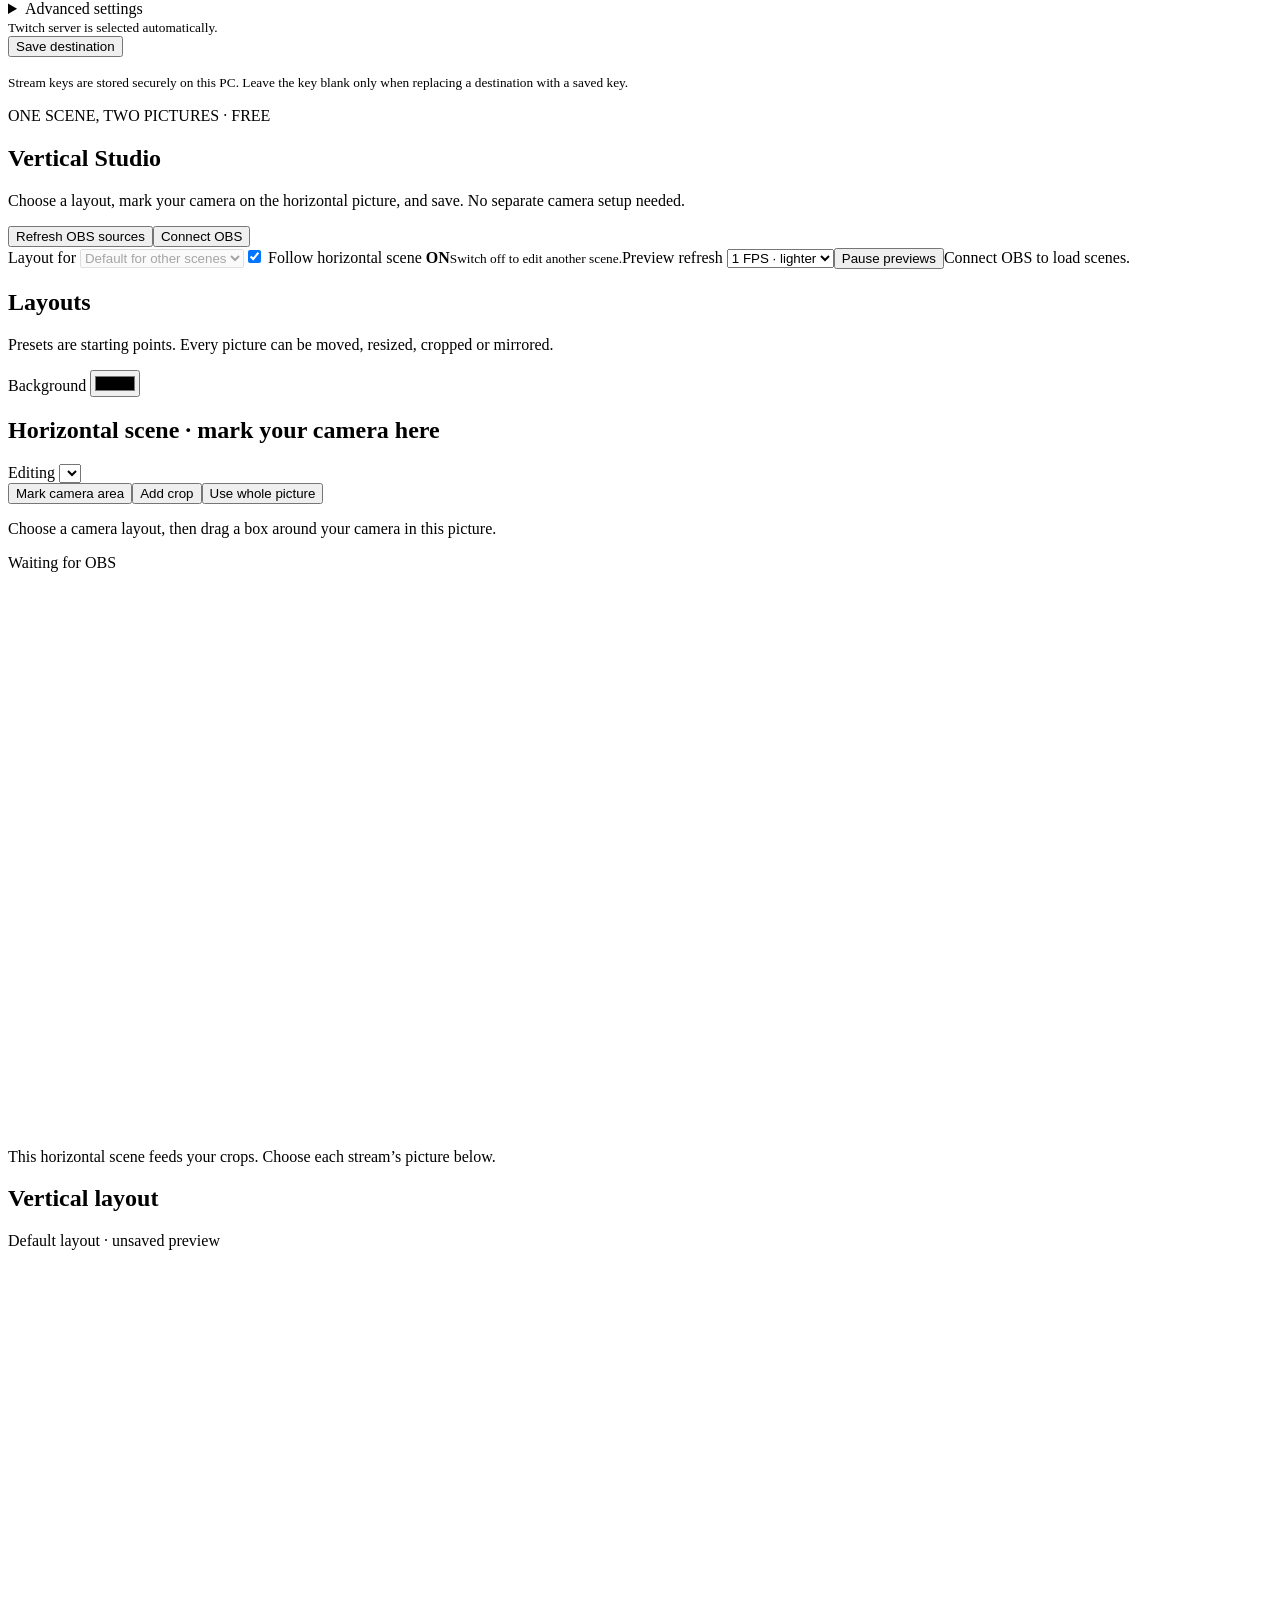
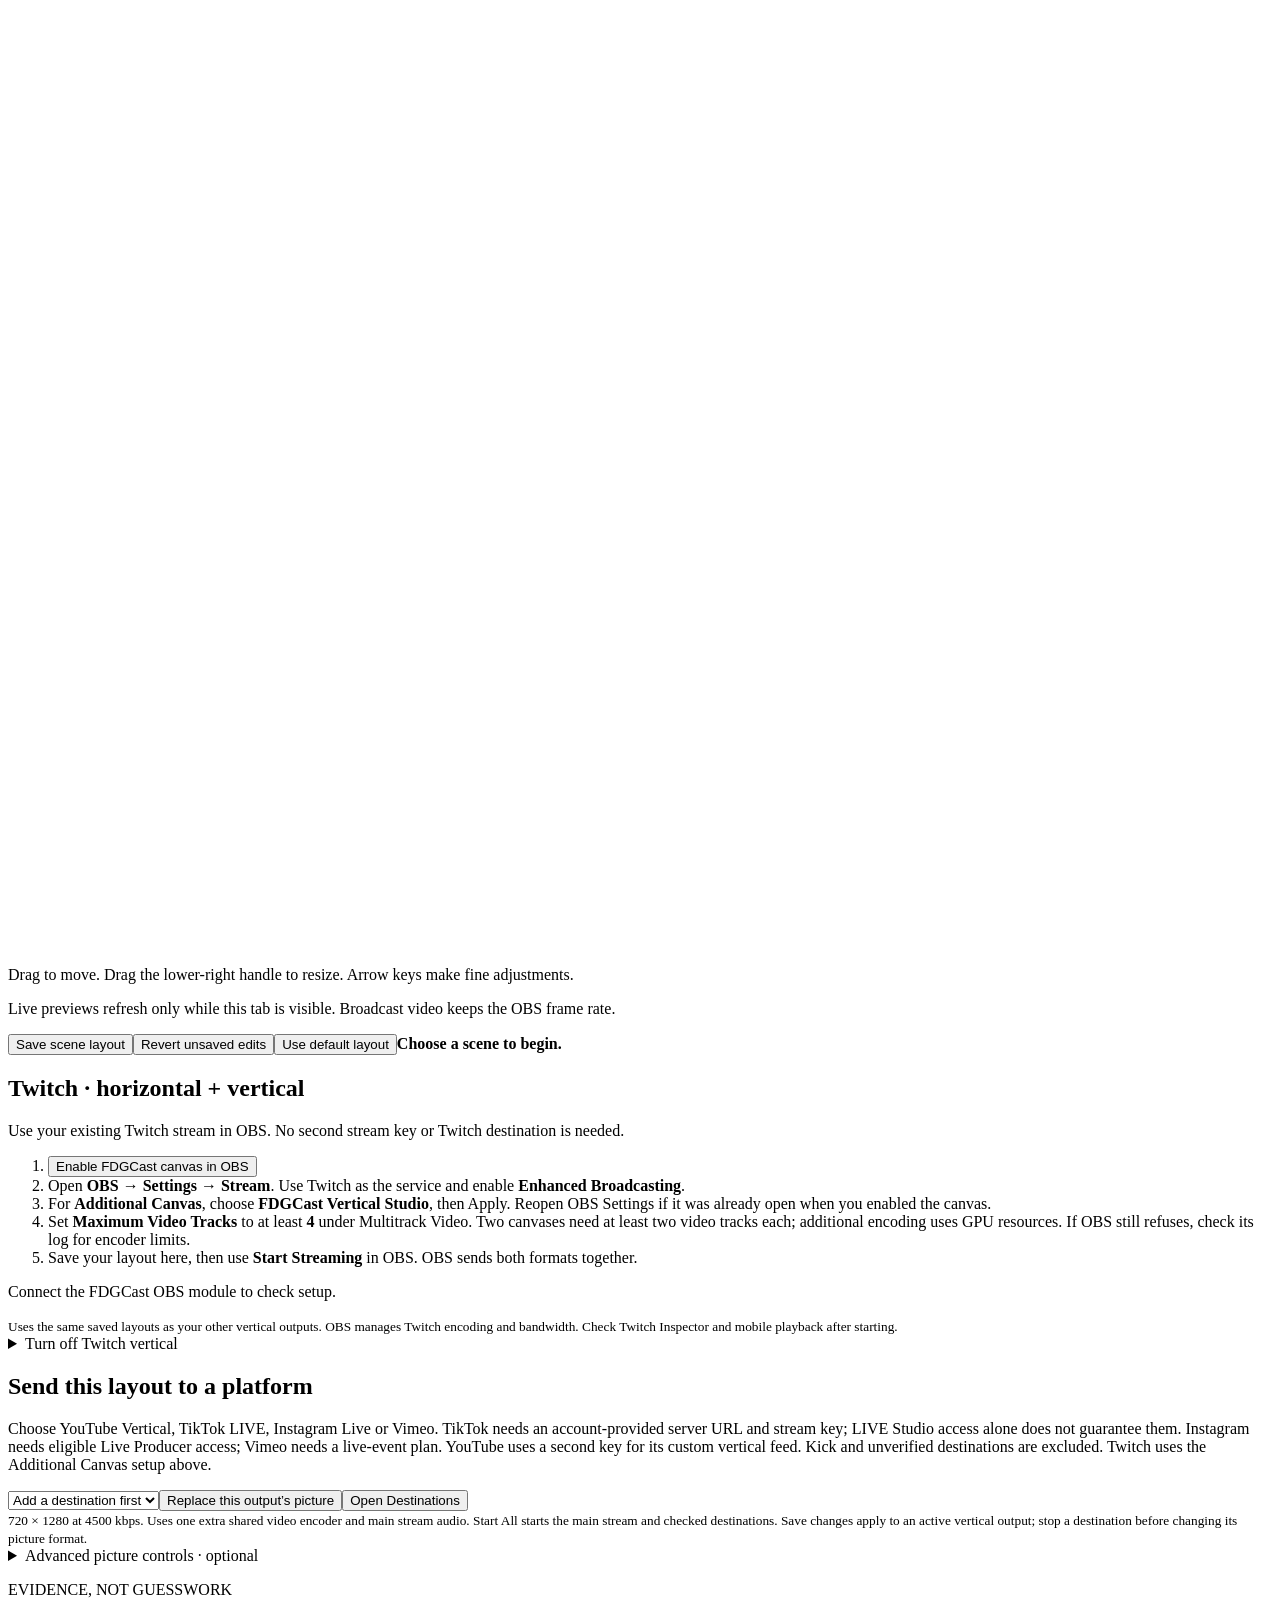
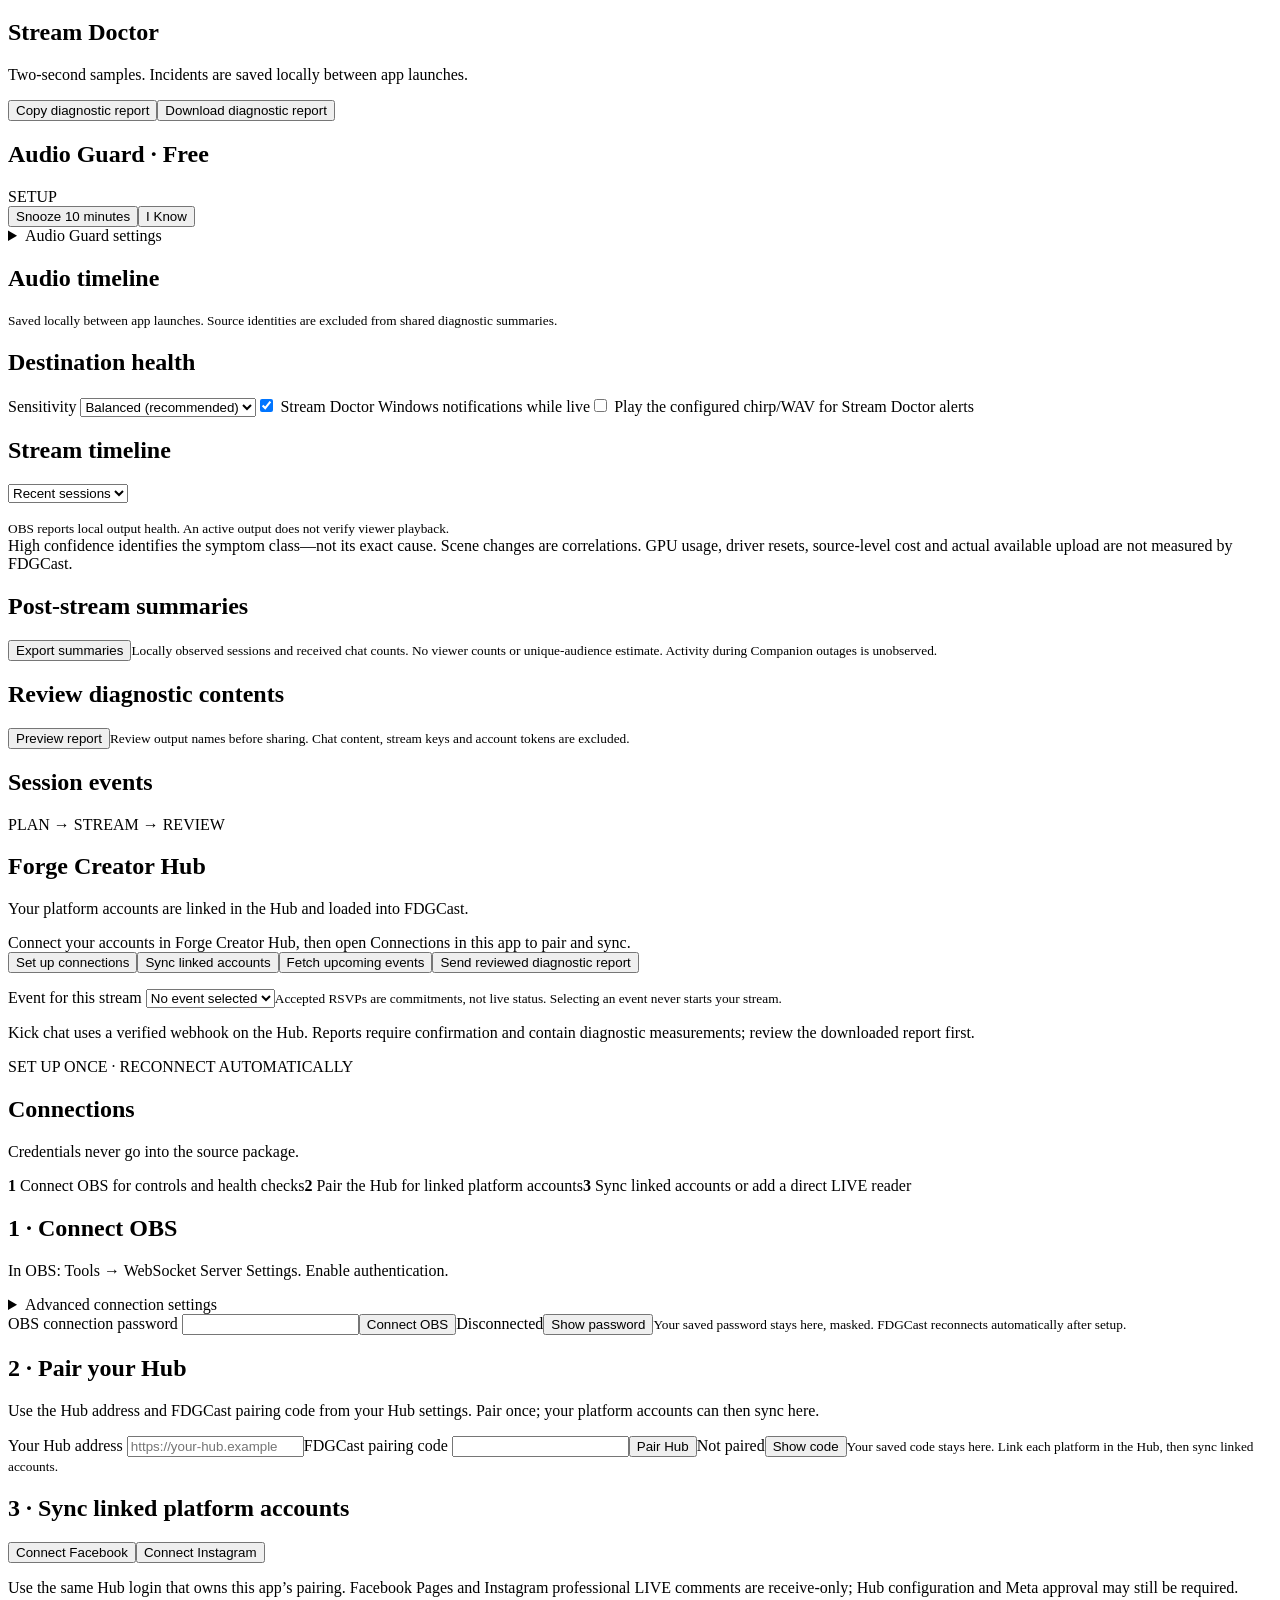
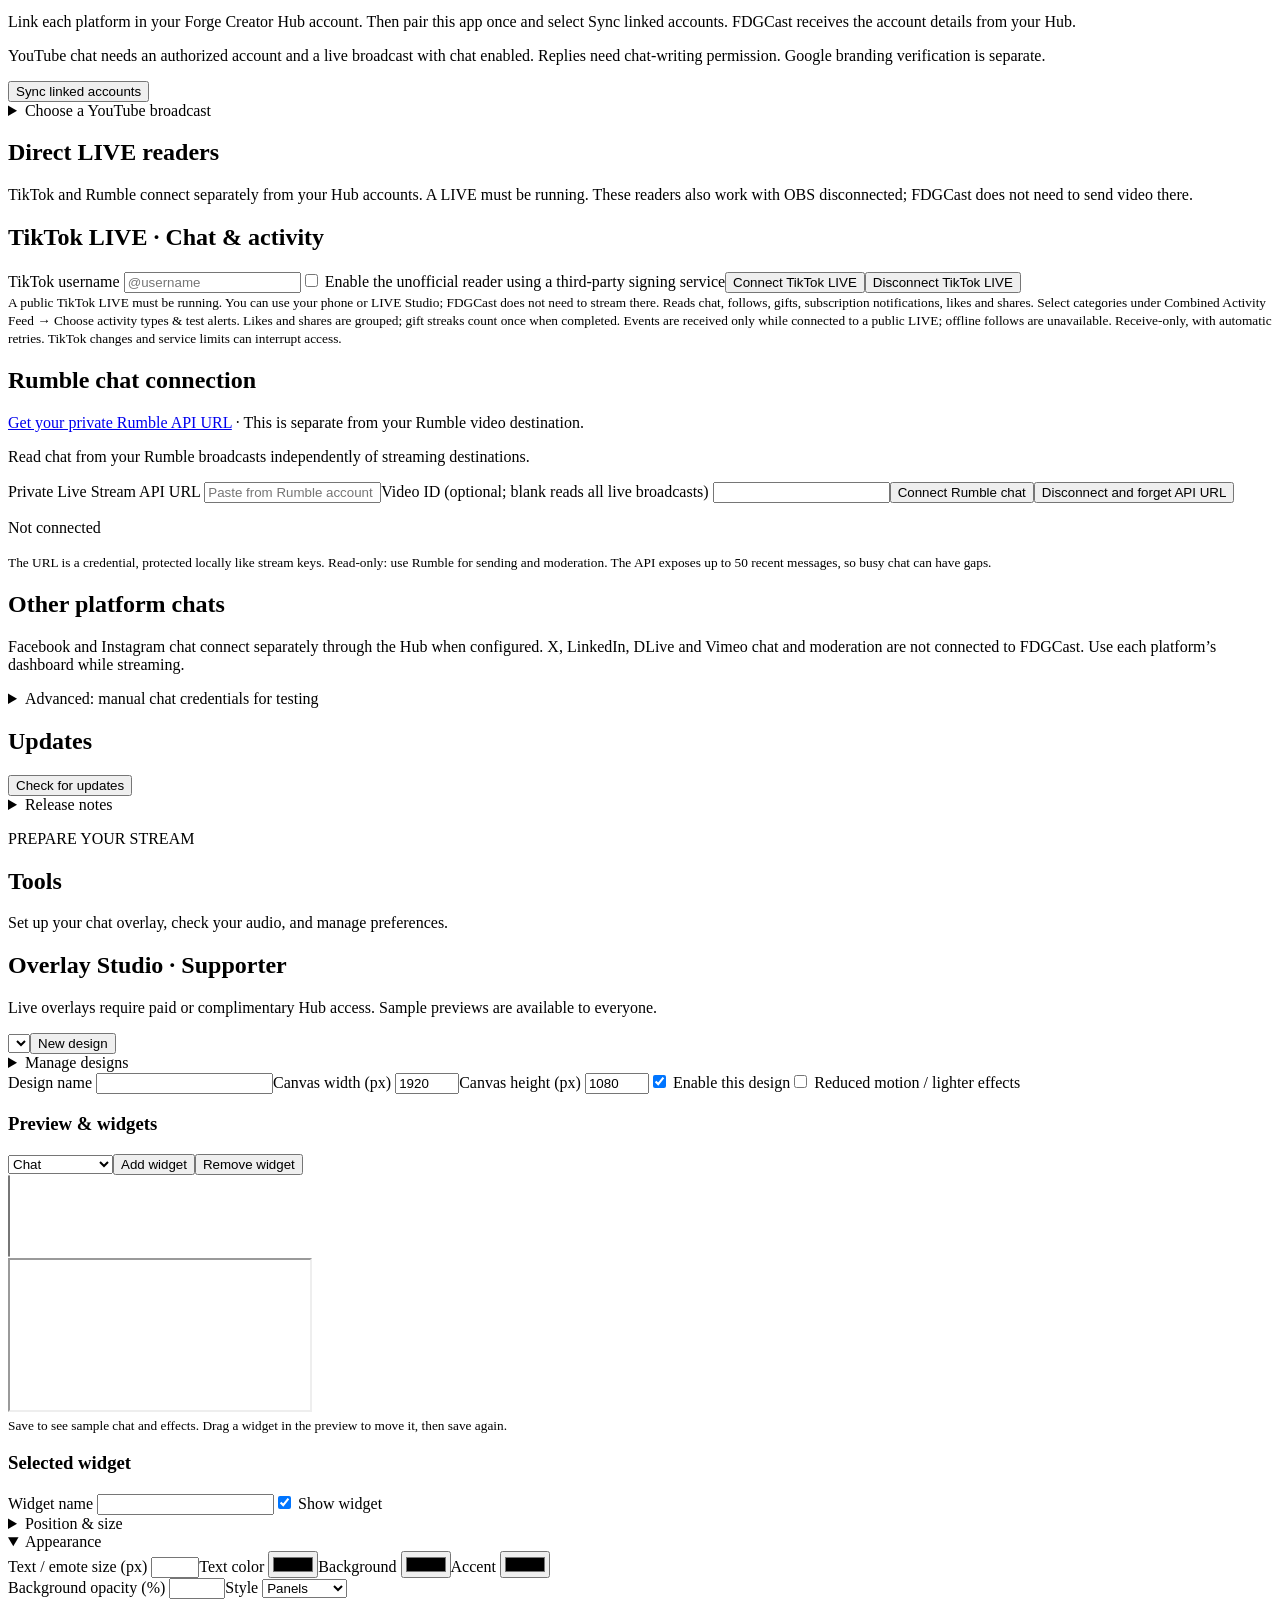
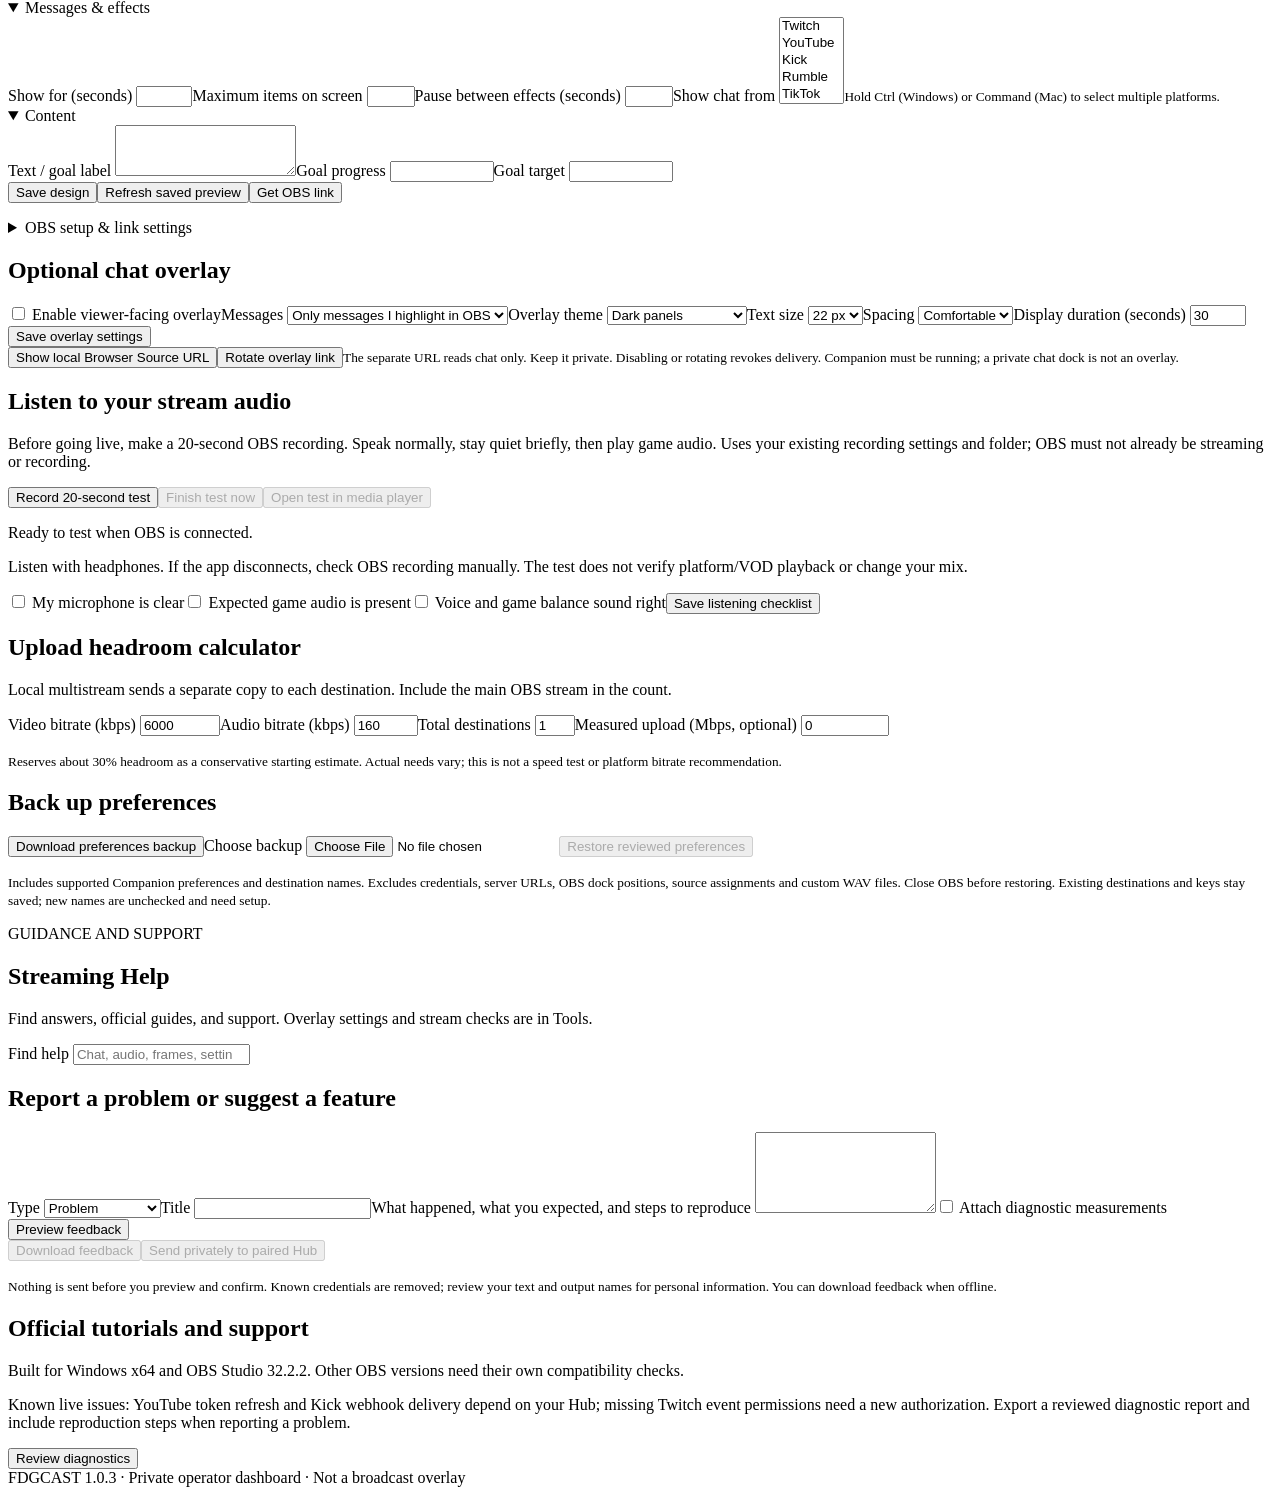
==== commit f50bf544: "Retain activity cards and reading position during refresh [skip ci] Avoid rebuilding unchanged activ" ====
--- a/web/index.html
+++ b/web/index.html
@@ -42,7 +42,7 @@
 <article class="panel"><h2>Destination health</h2><div id="destinationHealth"></div><label title="Balanced waits eight seconds for sustained trouble. Sensitive waits three seconds; Relaxed waits fifteen. Major frame loss can warn after three seconds.">Sensitivity <select id="doctorSensitivity"><option value="sensitive">Sensitive</option><option value="balanced" selected>Balanced (recommended)</option><option value="relaxed">Relaxed</option></select></label><label><input type="checkbox" id="doctorNotify" checked> Stream Doctor Windows notifications while live</label><label><input type="checkbox" id="doctorSound"> Play the configured chirp/WAV for Stream Doctor alerts</label></article><article class="panel"><h2>Stream timeline</h2><select id="historySession" aria-label="Filter stream session"><option value="all">Recent sessions</option></select><p id="historyStorage" class="muted"></p><div id="streamTimeline"></div><textarea id="reportCopyFallback" rows="10" readonly hidden aria-label="Diagnostic report to copy"></textarea><small>OBS reports local output health. An active output does not verify viewer playback.</small></article><div class="notice">High confidence identifies the symptom class—not its exact cause. Scene changes are correlations. GPU usage, driver resets, source-level cost and actual available upload are not measured by FDGCast.</div><div id="incidents"></div><article class="panel"><h2>Post-stream summaries</h2><div id="sessionSummaries"></div><button id="exportSummary">Export summaries</button><small>Locally observed sessions and received chat counts. No viewer counts or unique-audience estimate. Activity during Companion outages is unobserved.</small></article><article class="panel"><h2>Review diagnostic contents</h2><button id="previewReport">Preview report</button><pre id="reportPreview" hidden></pre><small>Review output names before sharing. Chat content, stream keys and account tokens are excluded.</small></article><article class="panel"><h2>Session events</h2><div id="events"></div></article></section>
 <section id="hub" class="tab"><div class="page-heading"><div><p class="eyebrow">PLAN → STREAM → REVIEW</p><h1>Forge Creator Hub</h1><p>Your platform accounts are linked in the Hub and loaded into FDGCast.</p></div></div><div class="notice">Connect your accounts in Forge Creator Hub, then open Connections in this app to pair and sync.</div><div class="controls"><button type="button" data-open-tab="setup">Set up connections</button><button id="hubSync">Sync linked accounts</button><button id="hubFetch">Fetch upcoming events</button><button id="hubReport">Send reviewed diagnostic report</button></div><p id="hubScheduleStatus" role="status"></p><label>Event for this stream <select id="hubSelected"><option value="">No event selected</option></select></label><small>Accepted RSVPs are commitments, not live status. Selecting an event never starts your stream.</small><div id="hubEvents"></div><p class="muted">Kick chat uses a verified webhook on the Hub. Reports require confirmation and contain diagnostic measurements; review the downloaded report first.</p></section>
 <section id="setup" class="tab">
-<div class="page-heading"><div><p class="eyebrow">SET UP ONCE · RECONNECT AUTOMATICALLY</p><h1>Connections</h1><p id="persistence">Credentials never go into the source package.</p></div></div><div class="setup-steps"><span><b>1</b> Connect OBS for controls and health checks</span><span><b>2</b> Pair the Hub for linked platform accounts</span><span><b>3</b> Add TikTok or Rumble directly below</span></div><div class="setup-grid">
+<div class="page-heading"><div><p class="eyebrow">SET UP ONCE · RECONNECT AUTOMATICALLY</p><h1>Connections</h1><p id="persistence">Credentials never go into the source package.</p></div></div><div class="setup-steps"><span><b>1</b> Connect OBS for controls and health checks</span><span><b>2</b> Pair the Hub for linked platform accounts</span><span><b>3</b> Sync linked accounts or add a direct LIVE reader</span></div><div class="setup-grid">
 <form id="obsForm" class="panel form"><h2>1 · Connect OBS</h2><p>In OBS: Tools → WebSocket Server Settings. Enable authentication.</p><details class="advanced"><summary>Advanced connection settings</summary><label>Local port <input name="port" type="number" value="4455" min="1" max="65535" required></label></details><label>OBS connection password <input name="password" type="password" autocomplete="off"></label><button id="obsConnectButton">Connect OBS</button><span id="obsPairStatus" role="status">Disconnected</span><button type="button" id="showObsPassword">Show password</button><small>Your saved password stays here, masked. FDGCast reconnects automatically after setup.</small></form>
 <form id="hubForm" class="panel form"><h2>2 · Pair your Hub</h2><p>Use the Hub address and FDGCast pairing code from your Hub settings. Pair once; your platform accounts can then sync here.</p><label>Your Hub address <input name="url" type="url" placeholder="https://your-hub.example" required></label><label>FDGCast pairing code <input name="token" type="password" autocomplete="off"></label><button>Pair Hub</button><span id="hubPairStatus" role="status">Not paired</span><button type="button" id="showPairCode">Show code</button><small>Your saved code stays here. Link each platform in the Hub, then sync linked accounts.</small></form>
 <article class="panel connection-guide" id="linkedPlatforms"><h2>3 · Sync linked platform accounts</h2><div class="controls"><button type="button" id="connectFacebook">Connect Facebook</button><button type="button" id="connectInstagram">Connect Instagram</button></div><p>Use the same Hub login that owns this app’s pairing. Facebook Pages and Instagram professional LIVE comments are receive-only; Hub configuration and Meta approval may still be required.</p><div id="metaChatStatus" role="status"></div><p>Link each platform in your Forge Creator Hub account. Then pair this app once and select Sync linked accounts. FDGCast receives the account details from your Hub.</p><p class="muted">YouTube chat needs an authorized account and a live broadcast with chat enabled. Replies need chat-writing permission. Google branding verification is separate.</p><div id="chatConnectionStatus"></div><button type="button" id="setupSync">Sync linked accounts</button><div id="connectionGuidance"></div><details class="advanced"><summary>Choose a YouTube broadcast</summary><label>Live broadcast <select id="youtubeBroadcast"><option value="">Automatic selection</option></select></label><button type="button" id="youtubeRefresh">Refresh broadcasts</button><small>Uses the authorized channel. If a manual selection ends, choose another live broadcast or Automatic.</small></details></article>
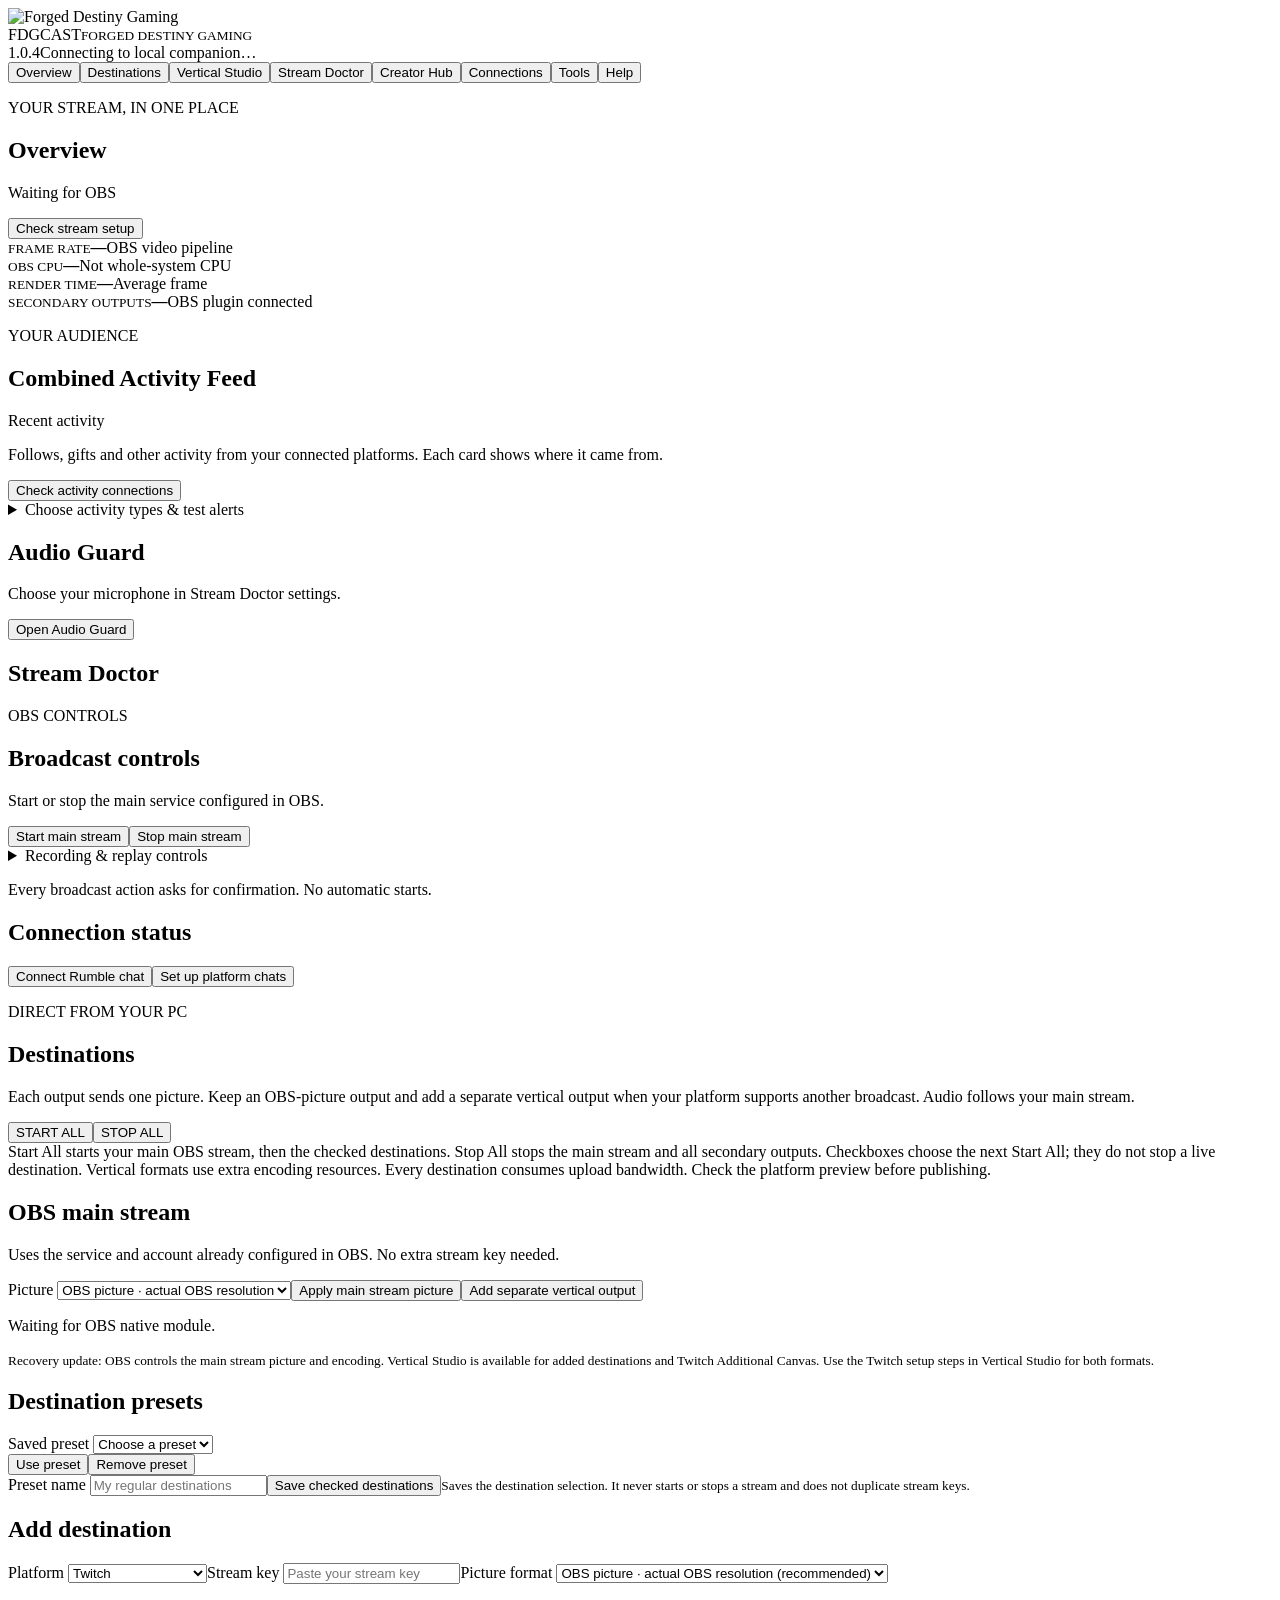
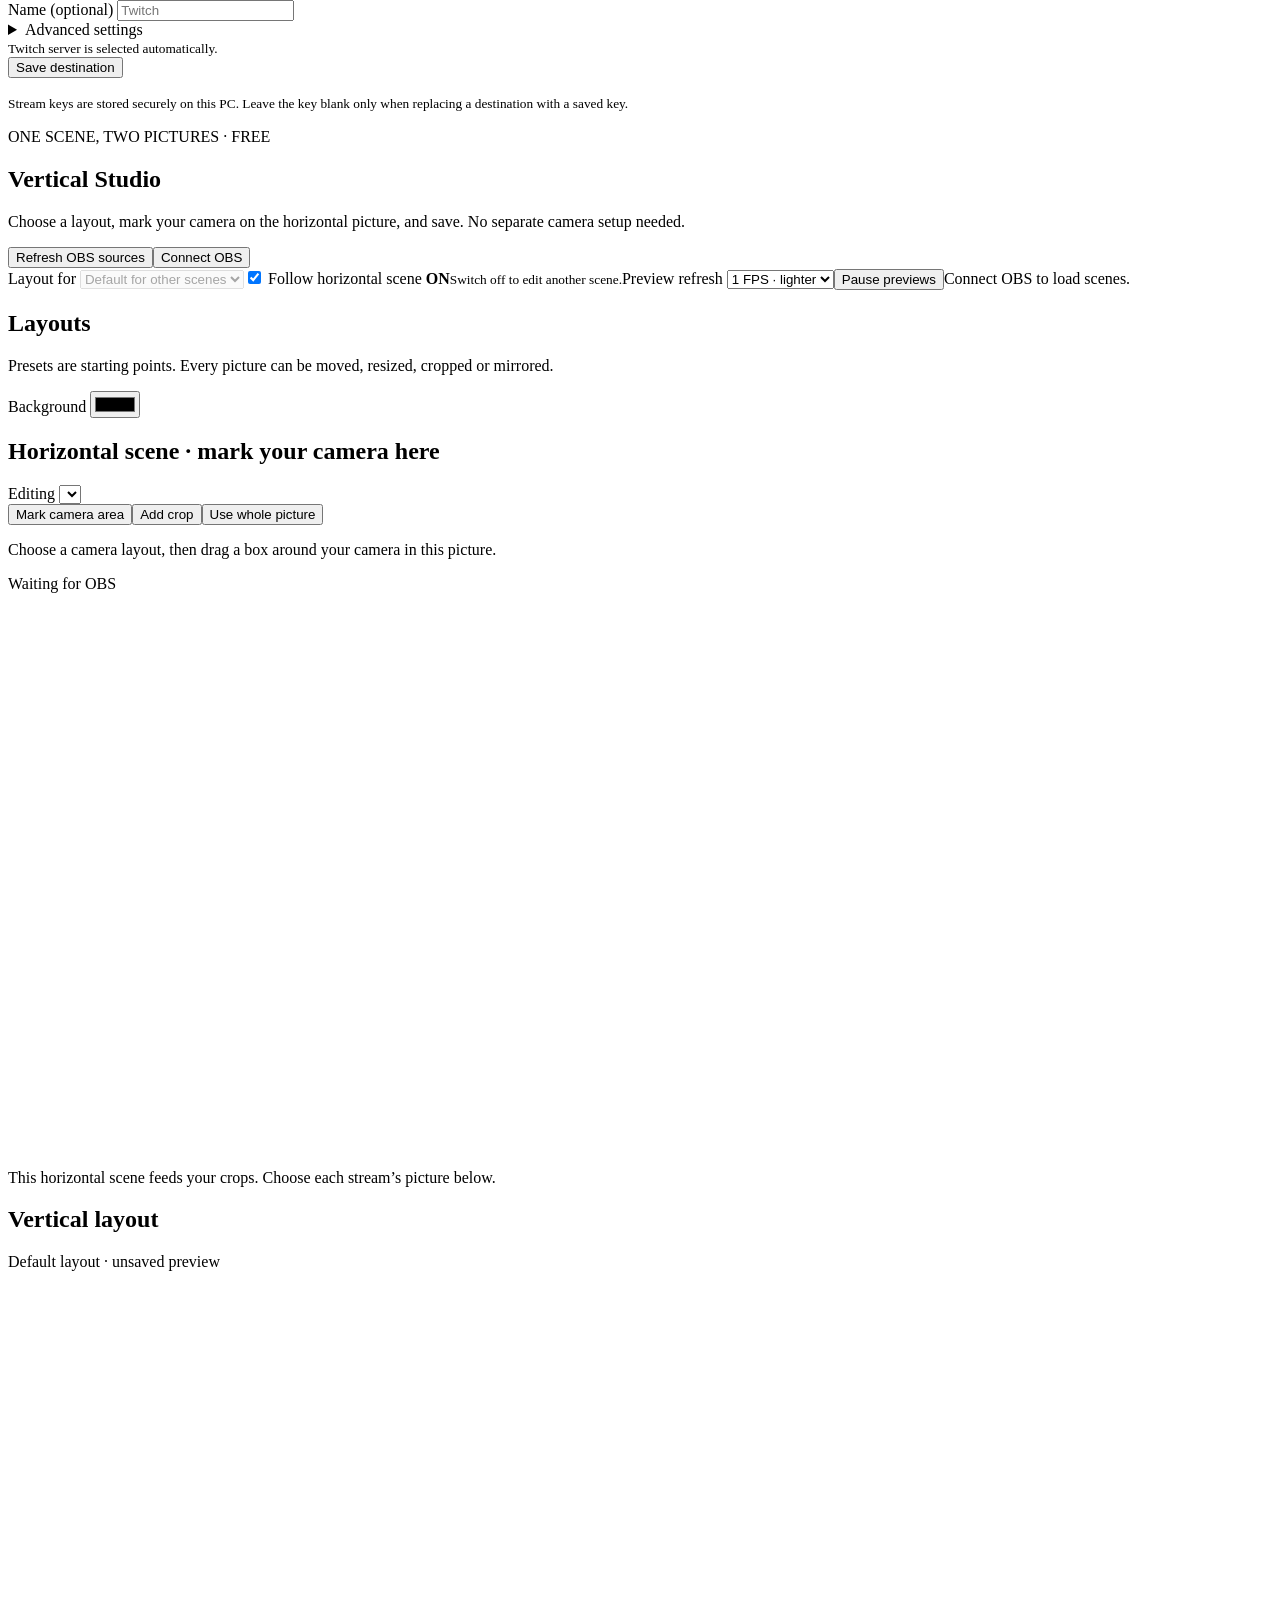
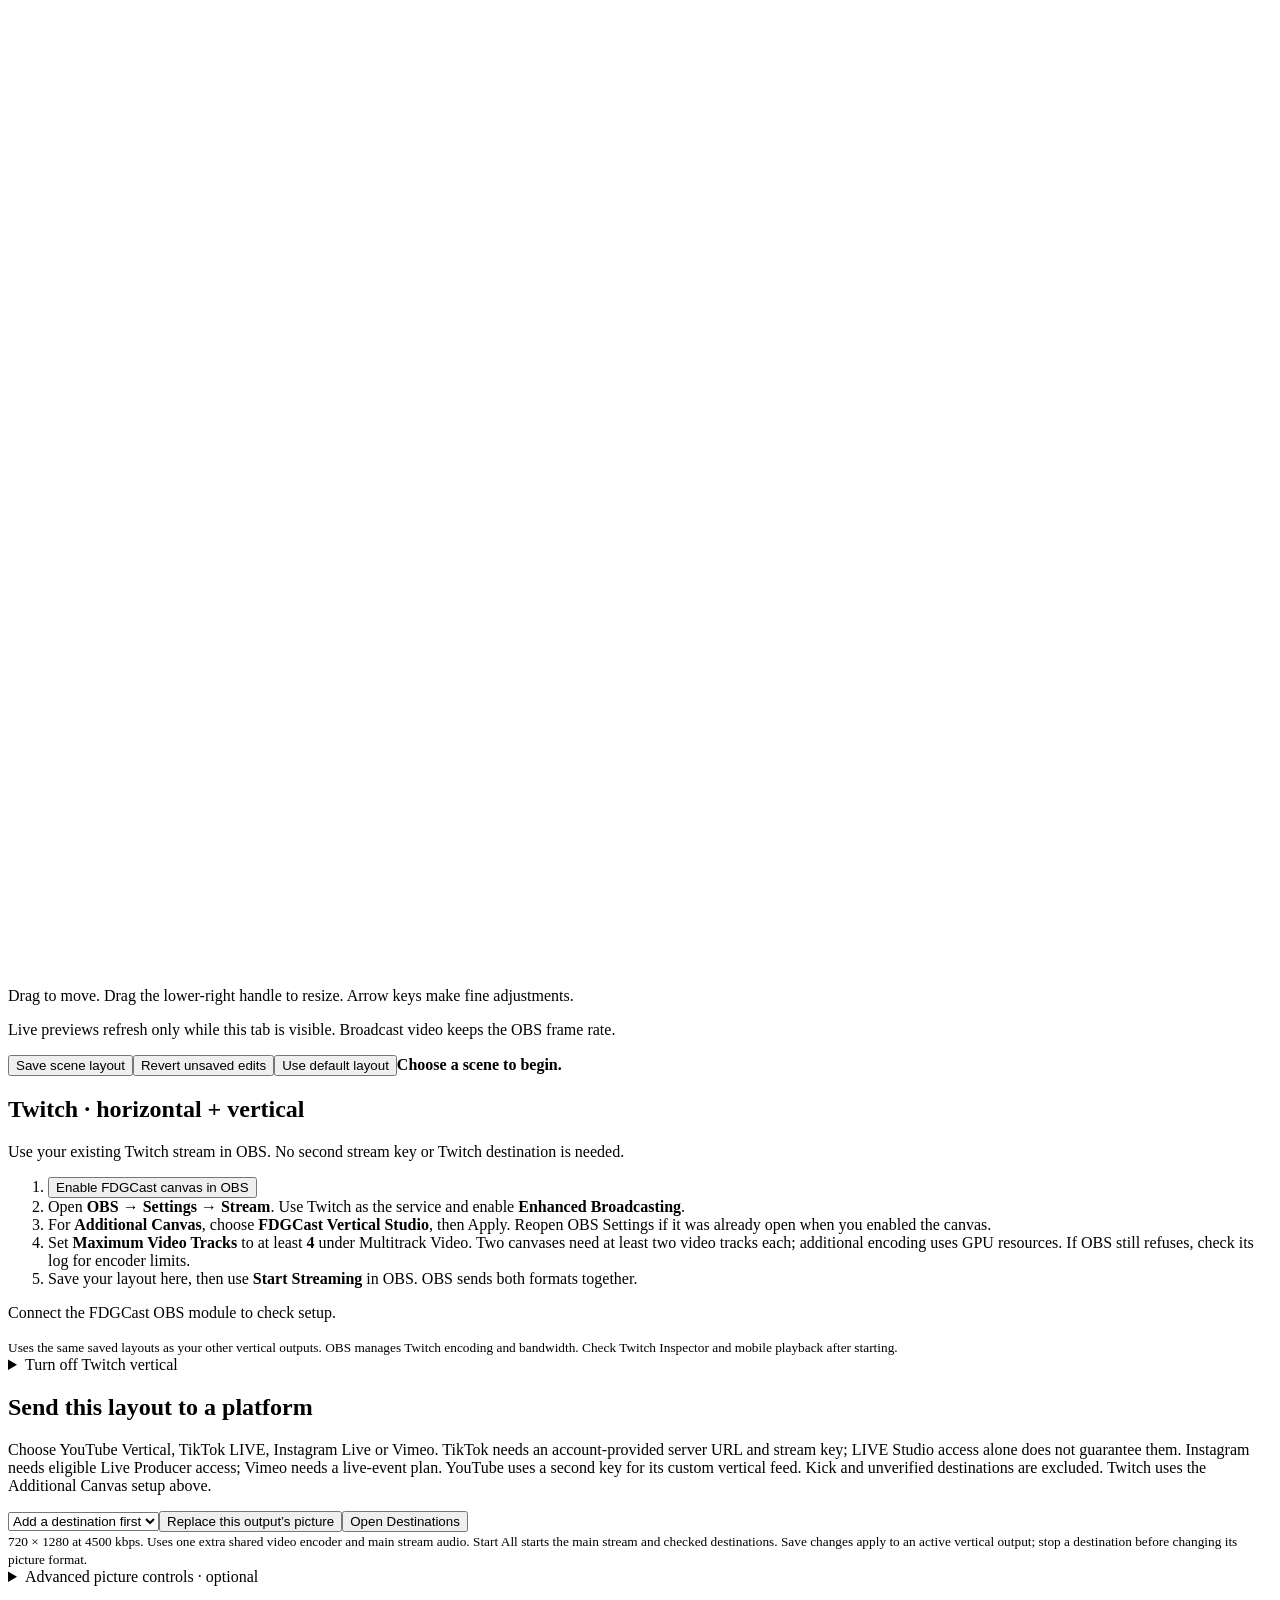
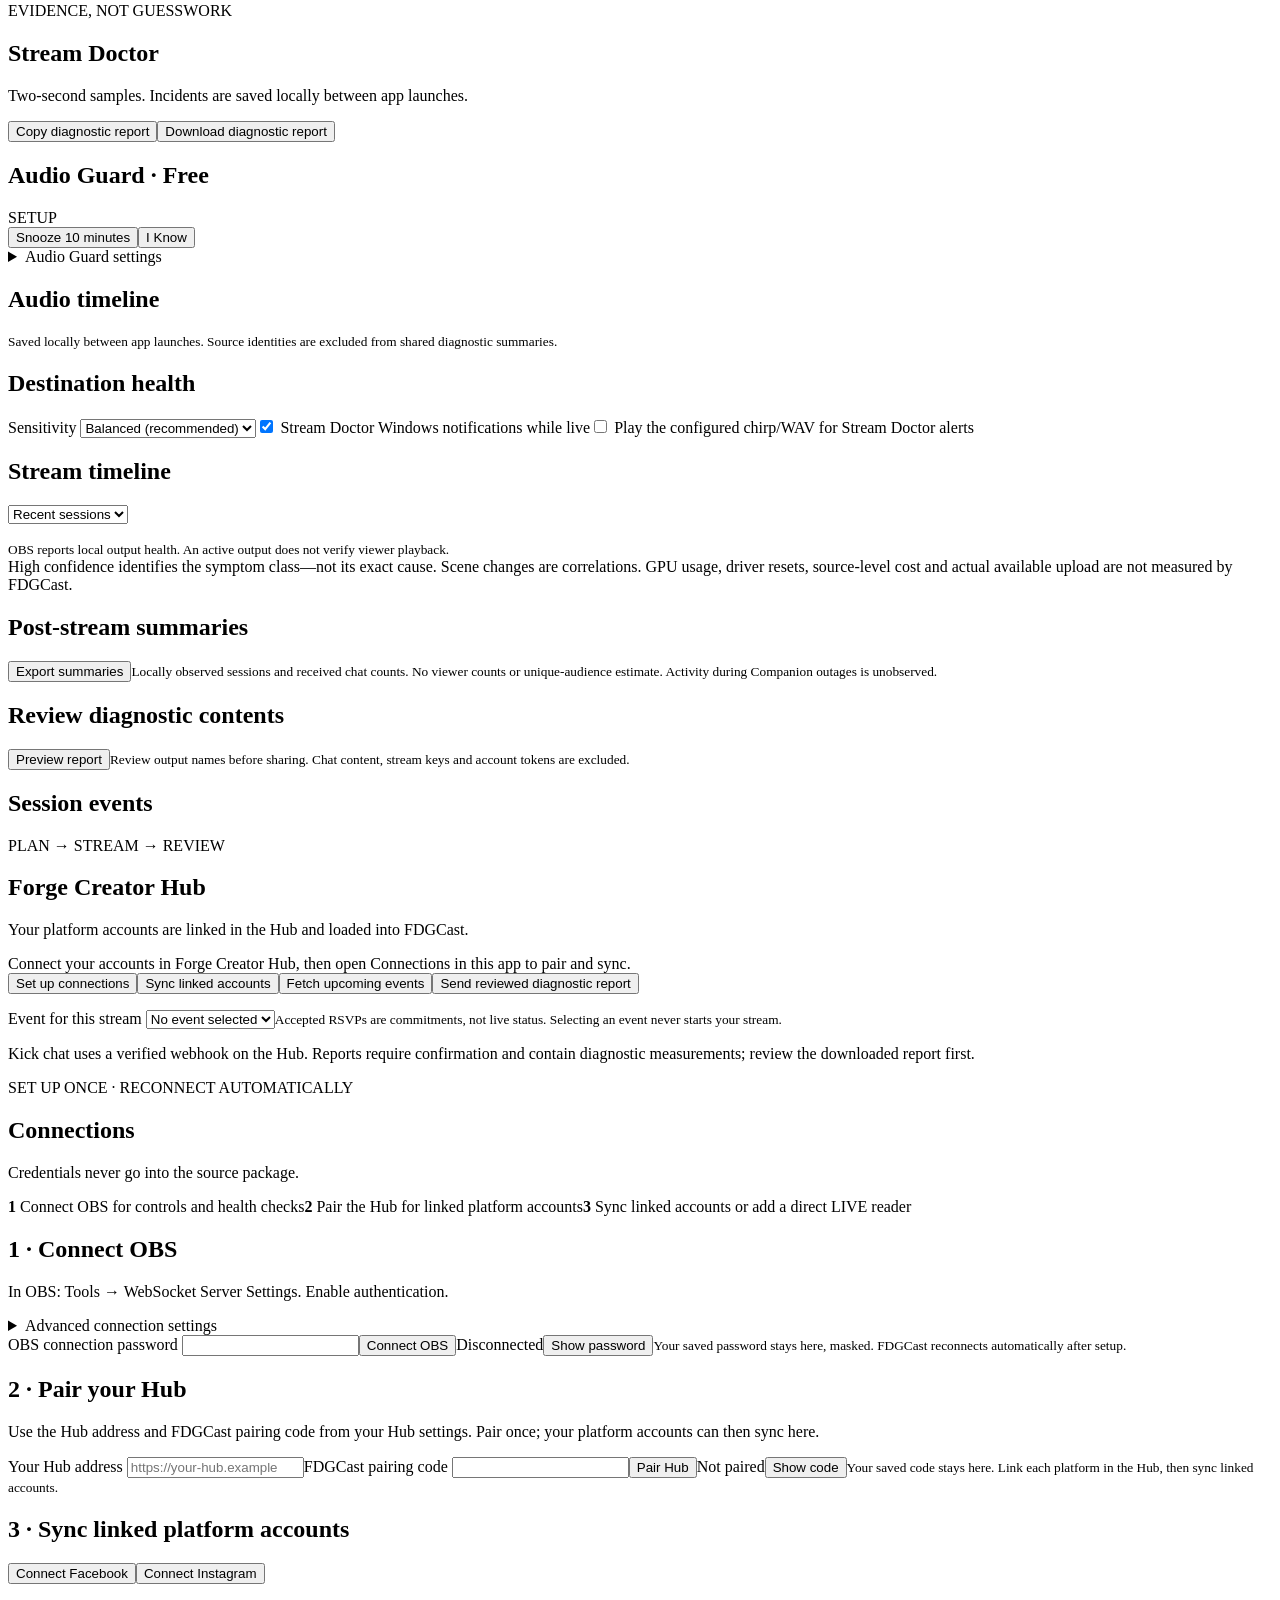
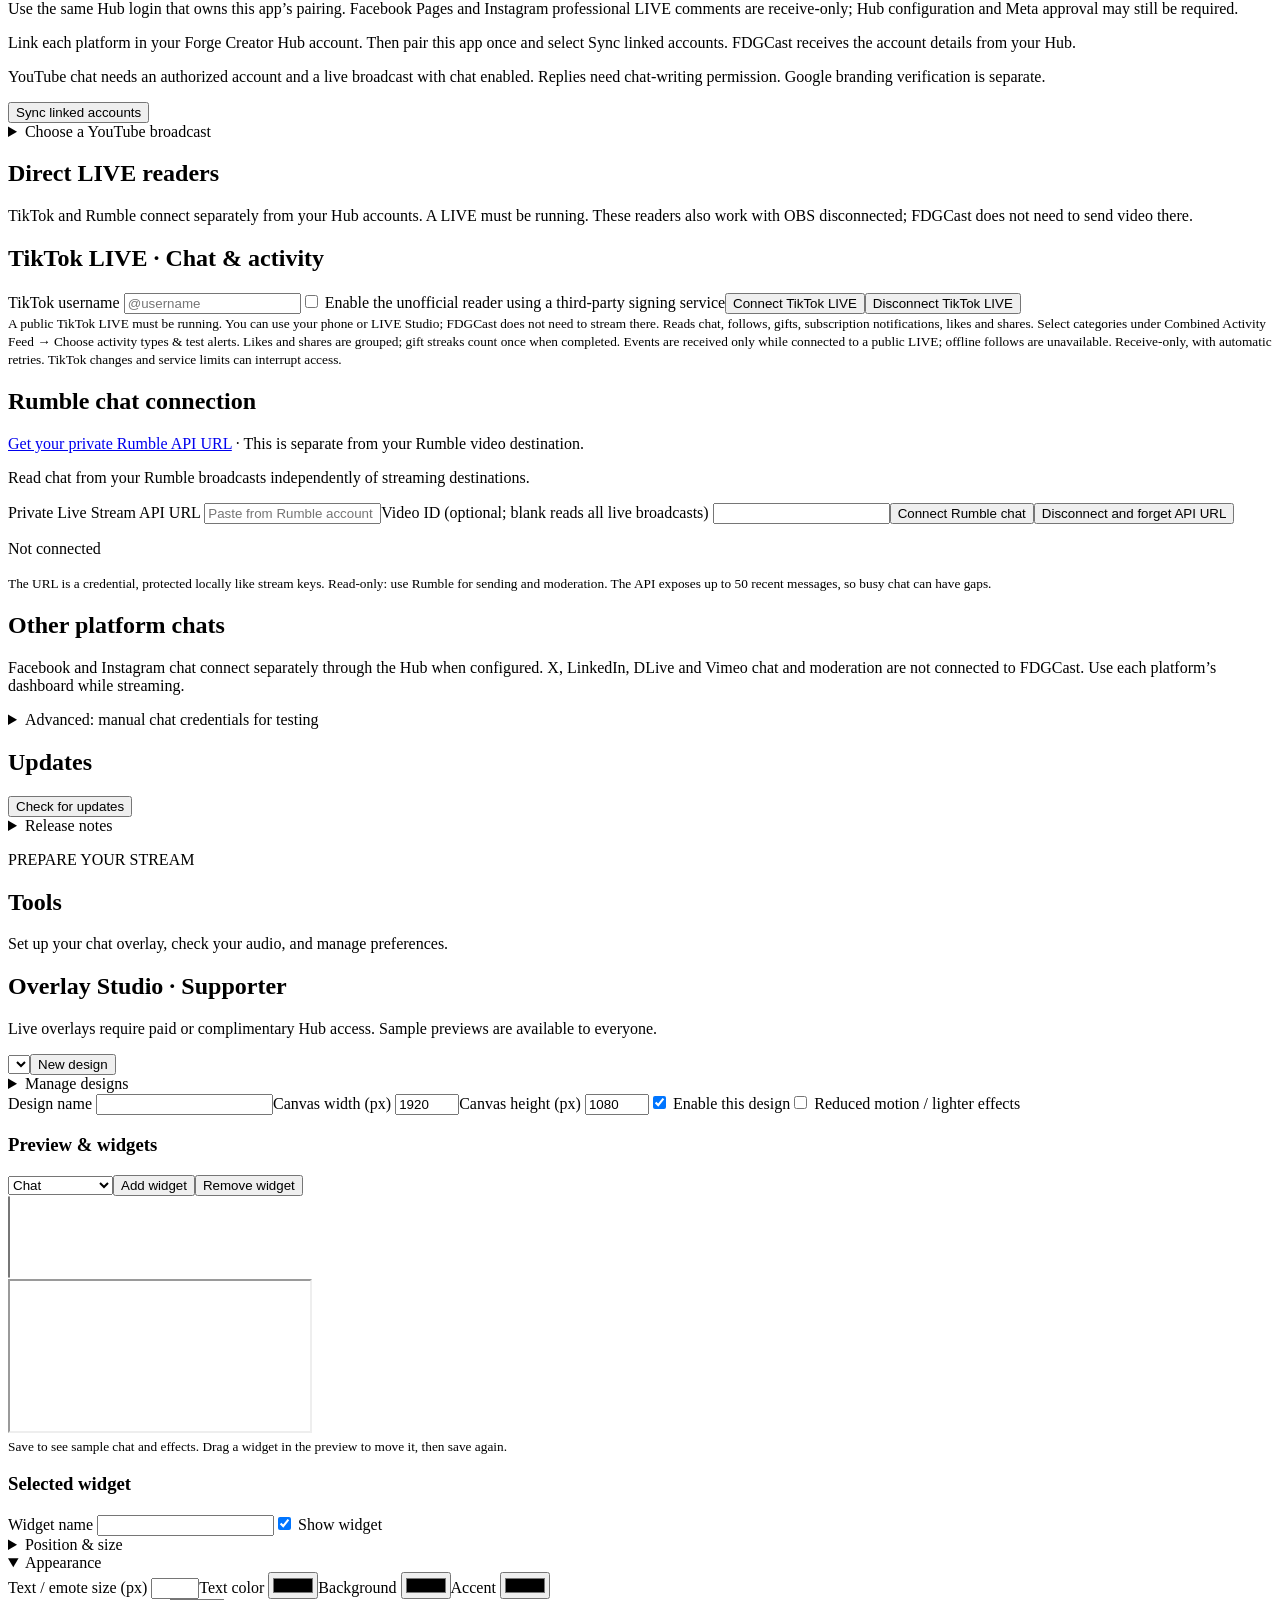
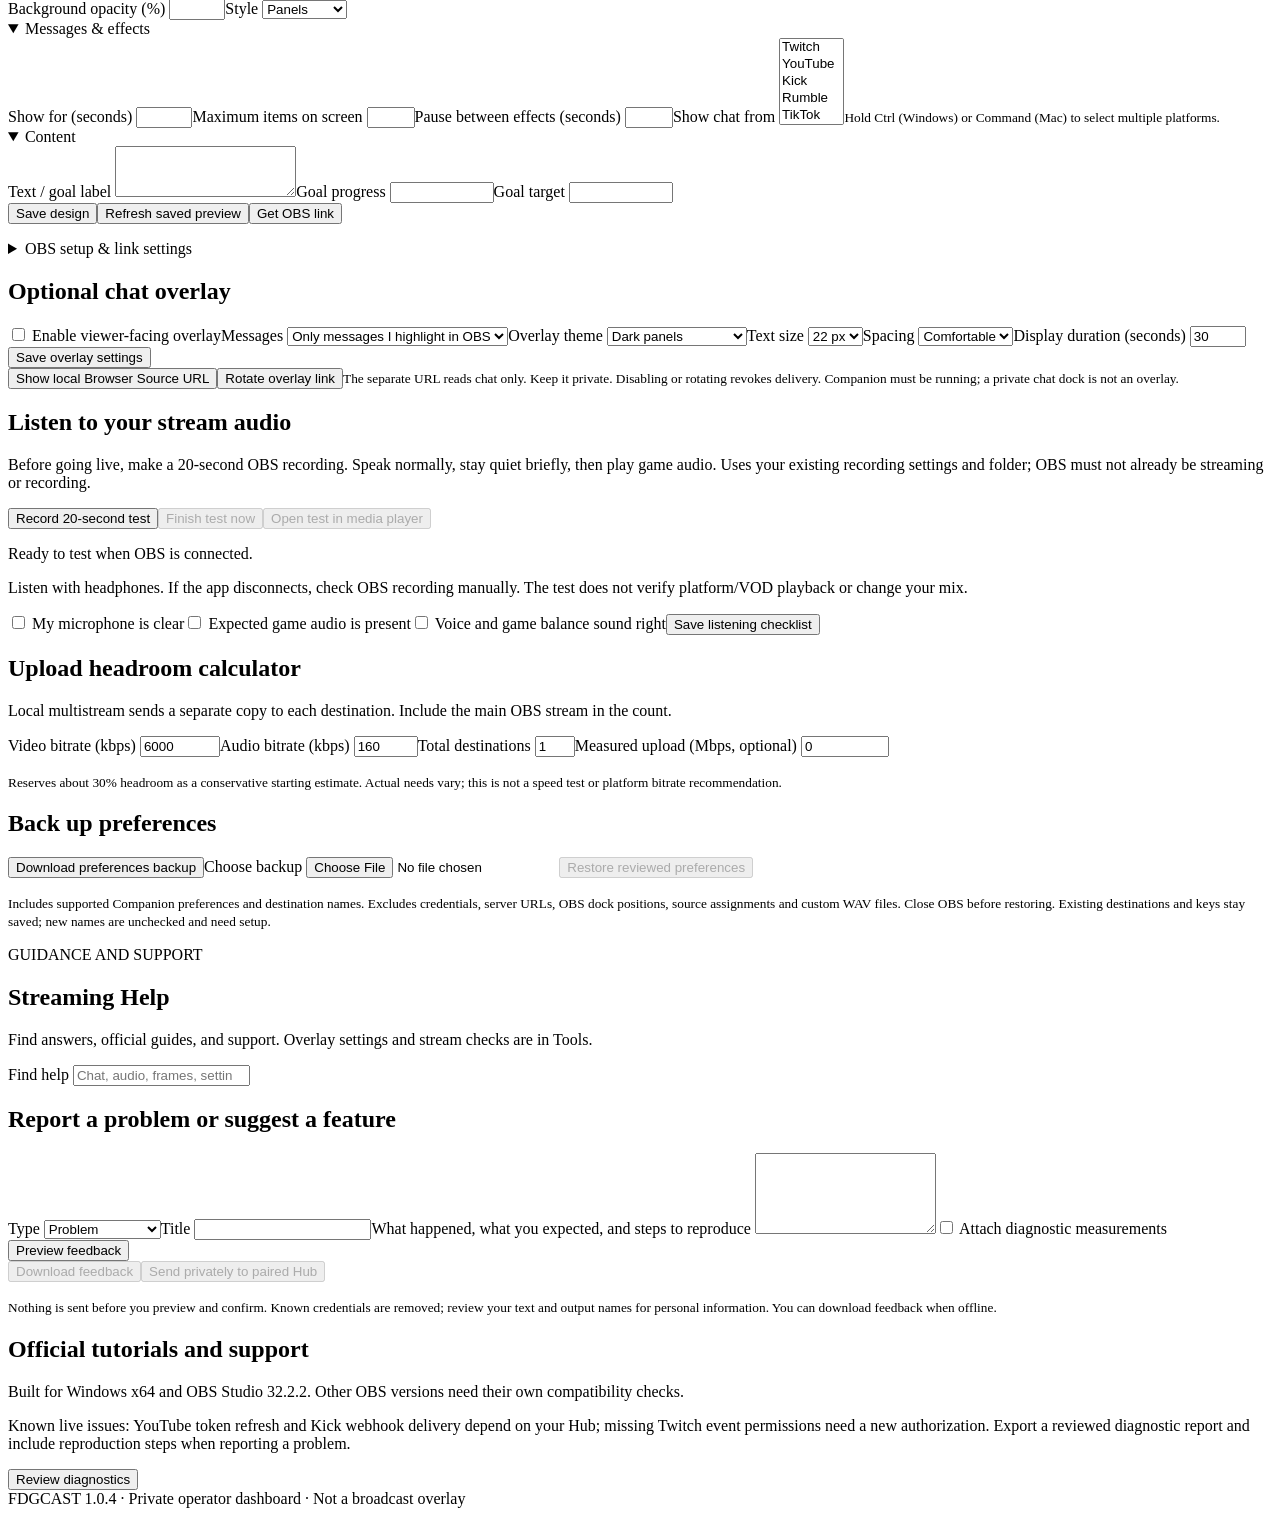
==== commit bda0e028: "Prepare FDGCast 1.0.4 with licensing and visible activity connection status" ====
--- a/web/index.html
+++ b/web/index.html
@@ -1,7 +1,7 @@
 <!doctype html>
 <html lang="en"><head><meta charset="utf-8"><meta name="viewport" content="width=device-width,initial-scale=1"><title>FDGCast · Forged Destiny Gaming</title><link rel="icon" type="image/png" href="/favicon.png"><link rel="stylesheet" href="/style.css"><script src="/app.js" defer></script><script src="/studio-editor.js" defer></script><script src="/vertical-studio.js" defer></script></head>
 <body>
-<header><div class="brand"><img class="brand-logo" src="/favicon.png" alt="Forged Destiny Gaming"><div>FDGCAST<small>FORGED DESTINY GAMING</small></div></div><span id="mode" class="pill">1.0.3</span><span id="connection">Connecting to local companion…</span></header>
+<header><div class="brand"><img class="brand-logo" src="/favicon.png" alt="Forged Destiny Gaming"><div>FDGCAST<small>FORGED DESTINY GAMING</small></div></div><span id="mode" class="pill">1.0.4</span><span id="connection">Connecting to local companion…</span></header>
 <section id="updateBanner" class="notice" hidden role="status"><strong id="updateNotice"></strong><div class="controls"><button id="updateView">View changes</button><a id="updateDownload" class="button" target="_blank" rel="noopener noreferrer">Download installer</a><button id="updateLater">Later</button></div><small>Close OBS and Companion before running the installer. Your saved settings stay in place.</small></section>
 <div id="error" role="alert" hidden></div>
 <nav aria-label="Main"><button data-tab="live" class="selected">Overview</button><button data-tab="outputs">Destinations</button><button data-tab="vertical">Vertical Studio</button><button data-tab="doctor">Stream Doctor</button><button data-tab="hub">Creator Hub</button><button data-tab="setup">Connections</button><button data-tab="tools">Tools</button><button data-tab="help">Help</button></nav>
@@ -9,7 +9,7 @@
 <section id="live" class="tab active">
  <div class="page-heading"><div><p class="eyebrow">YOUR STREAM, IN ONE PLACE</p><h1>Overview</h1><p id="scene">Waiting for OBS</p></div><button id="preflight" class="primary" title="Review connections, audio and destinations before starting. This check does not start a stream.">Check stream setup</button></div>
  <div class="metrics"><article><small>FRAME RATE</small><strong id="fps">—</strong><span>OBS video pipeline</span></article><article><small>OBS CPU</small><strong id="cpu">—</strong><span>Not whole-system CPU</span></article><article><small>RENDER TIME</small><strong id="render">—</strong><span>Average frame</span></article><article><small>SECONDARY OUTPUTS</small><strong id="outputCount">—</strong><span>OBS plugin connected</span></article></div>
- <div class="workspace"><aside><article class="panel" id="activityPanel"><div class="panel-top"><div><p class="eyebrow">YOUR AUDIENCE</p><h2>Combined Activity Feed</h2></div><span class="section-chip">Recent activity</span></div><p class="section-help">Follows, gifts and other activity from your connected platforms. Each card shows where it came from.</p><div id="audienceEvents"></div><details class="advanced"><summary>Choose activity types &amp; test alerts</summary><form id="eventSettings" class="form"><div id="eventKinds"></div><label><input id="mergeEvents" type="checkbox"> Include selected events in the OBS chat feed</label><button>Save event choices</button></form><label>Simulation <select id="testEventKind"><option value="follow">Follow</option><option value="redeem">Redeem</option><option value="raid">Raid</option></select></label><button id="eventTest">Show labelled test event</button><small>Optional categories depend on platform permissions and real delivery. Tips from third-party services are not connected.</small></details></article><article class="panel" id="audioOverview"><h2>Audio Guard</h2><p id="audioHome">Choose your microphone in Stream Doctor settings.</p><button type="button" data-open-tab="doctor">Open Audio Guard</button></article><article class="panel" id="doctorOverview"><h2>Stream Doctor</h2><div id="health"></div></article><article class="panel" id="broadcastPanel"><p class="eyebrow">OBS CONTROLS</p><h2>Broadcast controls</h2><p class="section-help">Start or stop the main service configured in OBS.</p><div class="controls"><button data-command="StartStream" class="primary" title="Starts the service configured in OBS. To include added destinations, use Start All in Destinations.">Start main stream</button><button data-command="StopStream" class="danger">Stop main stream</button></div><details class="secondary-controls"><summary>Recording &amp; replay controls</summary><div class="controls"><button data-command="StartRecord">Start recording</button><button data-command="StopRecord">Stop recording</button><button data-command="StartReplayBuffer">Start replay buffer</button><button data-command="SaveReplayBuffer">Save replay</button></div></details><p class="muted">Every broadcast action asks for confirmation. No automatic starts.</p></article><article class="panel" id="connectionsOverview"><div class="panel-top"><h2>Connection status</h2></div><button type="button" data-open-tab="setup" data-open-rumble>Connect Rumble chat</button><button type="button" data-open-tab="setup">Set up platform chats</button><div id="statuses"></div></article></aside></div>
+ <div class="workspace"><aside><article class="panel" id="activityPanel"><div class="panel-top"><div><p class="eyebrow">YOUR AUDIENCE</p><h2>Combined Activity Feed</h2></div><span class="section-chip">Recent activity</span></div><p class="section-help">Follows, gifts and other activity from your connected platforms. Each card shows where it came from.</p><div id="activityConnection" class="activity-connection" role="status" aria-live="polite"></div><button type="button" data-open-tab="setup">Check activity connections</button><div id="audienceEvents"></div><details class="advanced"><summary>Choose activity types &amp; test alerts</summary><form id="eventSettings" class="form"><div id="eventKinds"></div><label><input id="mergeEvents" type="checkbox"> Include selected events in the OBS chat feed</label><button>Save event choices</button></form><label>Simulation <select id="testEventKind"><option value="follow">Follow</option><option value="redeem">Redeem</option><option value="raid">Raid</option></select></label><button id="eventTest">Show labelled test event</button><small>Optional categories depend on platform permissions and real delivery. Tips from third-party services are not connected.</small></details></article><article class="panel" id="audioOverview"><h2>Audio Guard</h2><p id="audioHome">Choose your microphone in Stream Doctor settings.</p><button type="button" data-open-tab="doctor">Open Audio Guard</button></article><article class="panel" id="doctorOverview"><h2>Stream Doctor</h2><div id="health"></div></article><article class="panel" id="broadcastPanel"><p class="eyebrow">OBS CONTROLS</p><h2>Broadcast controls</h2><p class="section-help">Start or stop the main service configured in OBS.</p><div class="controls"><button data-command="StartStream" class="primary" title="Starts the service configured in OBS. To include added destinations, use Start All in Destinations.">Start main stream</button><button data-command="StopStream" class="danger">Stop main stream</button></div><details class="secondary-controls"><summary>Recording &amp; replay controls</summary><div class="controls"><button data-command="StartRecord">Start recording</button><button data-command="StopRecord">Stop recording</button><button data-command="StartReplayBuffer">Start replay buffer</button><button data-command="SaveReplayBuffer">Save replay</button></div></details><p class="muted">Every broadcast action asks for confirmation. No automatic starts.</p></article><article class="panel" id="connectionsOverview"><div class="panel-top"><h2>Connection status</h2></div><button type="button" data-open-tab="setup" data-open-rumble>Connect Rumble chat</button><button type="button" data-open-tab="setup">Set up platform chats</button><div id="statuses"></div></article></aside></div>
  <article id="preflightPanel" class="panel" hidden><h2>Preflight results</h2><label><input id="recordingExpected" type="checkbox"> I expect to record this stream</label><div id="preflightResults"></div><button id="goLiveAnyway">Go live anyway</button><small>Uses the main OBS stream and checked destinations. Warnings do not block streaming.</small></article>
 </section>
 <section id="outputs" class="tab"><div class="page-heading"><div><p class="eyebrow">DIRECT FROM YOUR PC</p><h1>Destinations</h1><p>Each output sends one picture. Keep an OBS-picture output and add a separate vertical output when your platform supports another broadcast. Audio follows your main stream.</p></div><div class="controls"><button id="startAll">START ALL</button><button id="stopAll" class="danger">STOP ALL</button></div></div><div class="notice">Start All starts your main OBS stream, then the checked destinations. Stop All stops the main stream and all secondary outputs. Checkboxes choose the next Start All; they do not stop a live destination. Vertical formats use extra encoding resources. Every destination consumes upload bandwidth. Check the platform preview before publishing.</div><article class="panel" id="mainStreamCard"><h2 id="mainStreamName">OBS main stream</h2><p>Uses the service and account already configured in OBS. No extra stream key needed.</p><div class="controls"><label>Picture <select id="mainStreamPicture" title="Choose before streaming. Horizontal uses your OBS scene; Vertical Studio uses your saved phone layout."><option value="main">OBS picture · actual OBS resolution</option><option value="vertical_studio">Vertical Studio · saved layout</option></select></label><button id="mainStreamSave">Apply main stream picture</button><button id="mainAddVertical" type="button">Add separate vertical output</button></div><p id="mainStreamStatus" role="status">Waiting for OBS native module.</p><small>Recovery update: OBS controls the main stream picture and encoding. Vertical Studio is available for added destinations and Twitch Additional Canvas. Use the Twitch setup steps in Vertical Studio for both formats.</small></article><div id="destinations"></div>
@@ -69,7 +69,7 @@
 <article class="panel"><h2>Report a problem or suggest a feature</h2><form id="feedbackForm" class="form"><label>Type <select name="kind"><option value="problem">Problem</option><option value="feature">Feature request</option></select></label><label>Title <input name="title" required maxlength="120"></label><label>What happened, what you expected, and steps to reproduce <textarea name="details" required maxlength="5000" rows="5"></textarea></label><label><input name="diagnostics" type="checkbox"> Attach diagnostic measurements</label><button>Preview feedback</button></form><pre id="feedbackPreview" hidden></pre><div class="controls"><button id="feedbackDownload" disabled>Download feedback</button><button id="feedbackSend" disabled>Send privately to paired Hub</button></div><p id="feedbackStatus" role="status"></p><small>Nothing is sent before you preview and confirm. Known credentials are removed; review your text and output names for personal information. You can download feedback when offline.</small></article>
 
 <article class="panel"><h2>Official tutorials and support</h2><div id="helpLinks"></div><p id="buildVersion"></p><p>Built for Windows x64 and OBS Studio 32.2.2. Other OBS versions need their own compatibility checks.</p><p>Known live issues: YouTube token refresh and Kick webhook delivery depend on your Hub; missing Twitch event permissions need a new authorization. Export a reviewed diagnostic report and include reproduction steps when reporting a problem.</p><button type="button" data-open-tab="doctor">Review diagnostics</button></article></section>
-</main><footer>FDGCAST 1.0.3 · Private operator dashboard · Not a broadcast overlay</footer>
+</main><footer>FDGCAST 1.0.4 · Private operator dashboard · Not a broadcast overlay</footer>
 </body></html>
 
 
